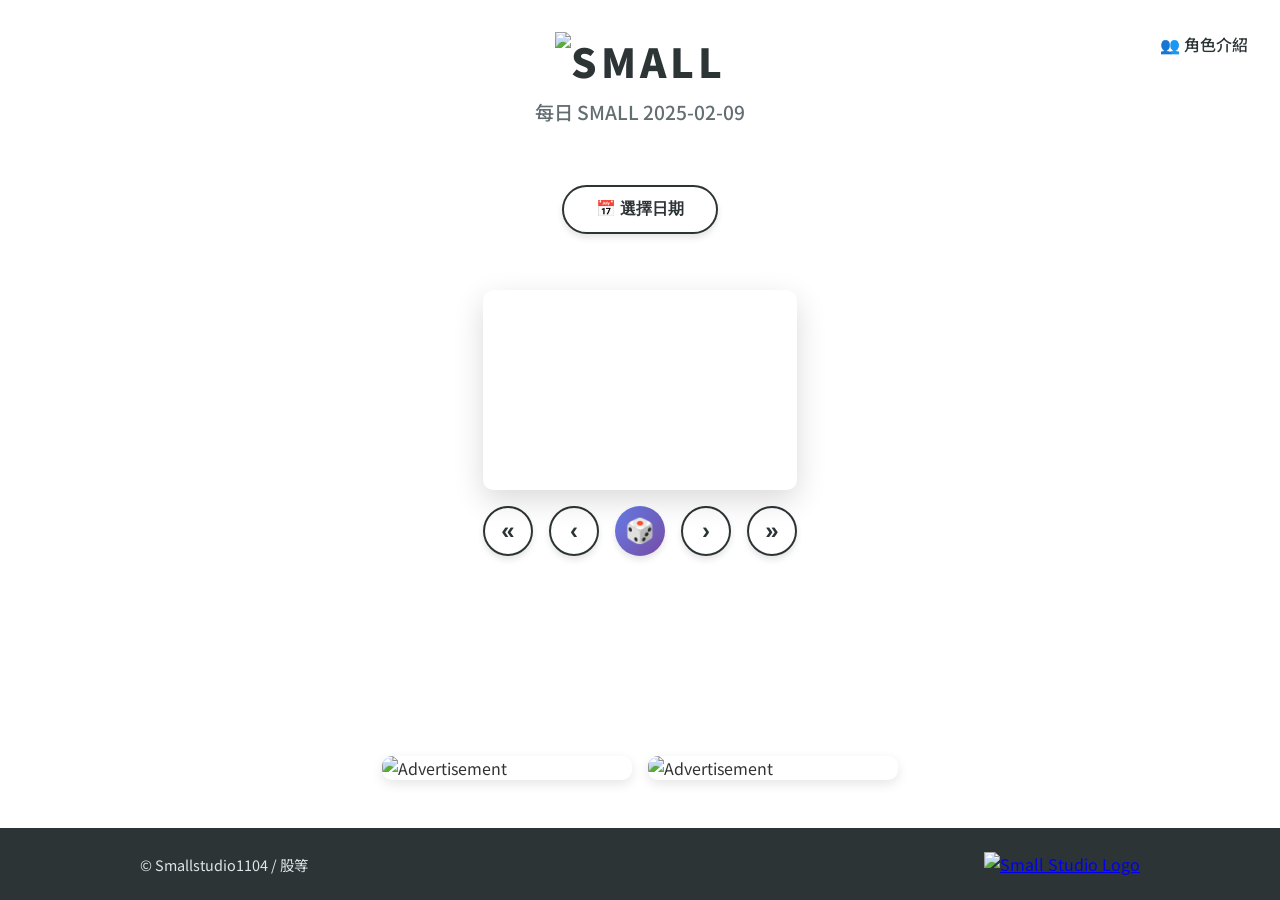
==== index.html @ c00fbeee "Update index.html" ====
<!DOCTYPE html>
<html lang="zh-TW">
<head>
    <meta charset="UTF-8">
    <meta name="viewport" content="width=device-width, initial-scale=1.0">
    <title>SMALL 連環漫畫</title>
    <link rel="icon" type="image/png" href="https://res.cloudinary.com/ddotapoxu/image/upload/v1770658297/ICON2.png">
    <!-- Open Graph Meta Tags for Social Sharing -->
    <meta property="og:title" content="SMALL 連環漫畫" id="ogTitle">
    <meta property="og:description" content="每日 SMALL 連環漫畫" id="ogDescription">
    <meta property="og:image" content="" id="ogImage">
    <meta property="og:url" content="" id="ogUrl">
    <meta property="og:type" content="website">
    
    <!-- Twitter Card Meta Tags -->
    <meta name="twitter:card" content="summary_large_image">
    <meta name="twitter:title" content="SMALL 連環漫畫" id="twitterTitle">
    <meta name="twitter:description" content="每日 SMALL 連環漫畫" id="twitterDescription">
    <meta name="twitter:image" content="" id="twitterImage">
    
    <!-- Google Fonts -->
    <link href="https://fonts.googleapis.com/css2?family=Noto+Sans+TC:wght@400;500;700;900&display=swap" rel="stylesheet">
    
    <!-- Flatpickr CSS -->
    <link rel="stylesheet" href="https://cdn.jsdelivr.net/npm/flatpickr/dist/flatpickr.min.css">
    
    <style>
        /* ==================== 全域樣式 ==================== */
        * {
            margin: 0;
            padding: 0;
            box-sizing: border-box;
        }
        
        body {
            font-family: 'Noto Sans TC', sans-serif;
            background: #ffffff;
            background-size: cover;
            background-position: center;
            background-attachment: fixed;
            min-height: 100vh;
            color: #333;
            display: flex;
            flex-direction: column;
        }
        
        /* ==================== 頂部標題區 ==================== */
        .header {
            text-align: center;
            padding: 2rem 1rem 1rem;
            position: relative;  /* 加這行 */
        }
        
        /* 加入這段 */
        .characters-link {
            position: absolute;
            top: 2rem;
            right: 2rem;
            font-size: 1rem;
            font-weight: 500;
            color: #2d3436;
            text-decoration: none;
            transition: all 0.3s ease;
        }
        
        .characters-link:hover {
            color: #636e72;
            transform: translateY(-2px);
        }
        
        .comic-title {
            font-size: 2.5rem;
            font-weight: 900;
            color: #2d3436;
            margin-bottom: 0.5rem;
            letter-spacing: 0.1em;
            display: flex;
            align-items: center;
            justify-content: center;
        }
        
        .comic-title img {
            max-height: 80px;
            height: auto;
            width: auto;
        }
        
        .comic-date {
            font-size: 1.2rem;
            font-weight: 500;
            color: #636e72;
        }
        
        /* ==================== 主容器 ==================== */
        .container {
            max-width: 1200px;
            margin: 0 auto;
            padding: 0 1rem 2rem;
            flex: 1;
            display: flex;
            flex-direction: column;
            justify-content: center;
        }
        
        /* ==================== 日期選擇按鈕 ==================== */
        .date-controls {
            display: flex;
            justify-content: center;
            margin-bottom: 1.5rem;
        }
        
        .date-button {
            background: white;
            border: 2px solid #2d3436;
            color: #2d3436;
            padding: 0.75rem 2rem;
            border-radius: 50px;
            font-size: 1rem;
            font-weight: 600;
            cursor: pointer;
            transition: all 0.3s ease;
            box-shadow: 0 4px 6px rgba(0,0,0,0.1);
        }
        
        .date-button:hover {
            background: #2d3436;
            color: white;
            transform: translateY(-2px);
            box-shadow: 0 6px 12px rgba(0,0,0,0.15);
        }
        
        /* ==================== 漫畫顯示區 ==================== */
        .comic-wrapper {
            display: flex;
            align-items: center;
            justify-content: center;
            gap: 1rem;
            margin-bottom: 1rem;
            margin-top: 2rem;
            flex-direction: column;
        }
        
        .nav-buttons-container {
            display: flex;
            align-items: center;
            justify-content: center;
            gap: 1rem;
            width: 100%;
        }
        
        .nav-btn {
            background: white;
            border: 2px solid #2d3436;
            width: 50px;
            height: 50px;
            border-radius: 50%;
            font-size: 1.5rem;
            color: #2d3436;
            cursor: pointer;
            transition: all 0.3s ease;
            box-shadow: 0 4px 6px rgba(0,0,0,0.1);
            display: flex;
            align-items: center;
            justify-content: center;
            font-weight: bold;
            flex-shrink: 0;
        }
        
        .nav-btn:hover:not(:disabled) {
            background: #2d3436;
            color: white;
            transform: scale(1.1);
            box-shadow: 0 6px 12px rgba(0,0,0,0.15);
        }
        
        .nav-btn:disabled {
            opacity: 0.3;
            cursor: not-allowed;
        }
        
        .nav-btn.random-btn {
            background: linear-gradient(135deg, #667eea 0%, #764ba2 100%);
            color: white;
            border: none;
        }
        
        .nav-btn.random-btn:hover {
            background: linear-gradient(135deg, #764ba2 0%, #667eea 100%);
            transform: scale(1.1) rotate(360deg);
        }
        
        .comic-container {
            background: white;
            border-radius: 10px;
            padding: 1.5rem;
            box-shadow: 0 10px 30px rgba(0,0,0,0.15);
            flex: 1;
            max-width: 1200px;
            position: relative;
            min-height: 200px;
            display: flex;
            flex-direction: column;
            align-items: center;
            justify-content: center;
            margin: 0 auto;
            width: 100%;
        }
        
        .comic-image {
            max-width: 100%;
            height: auto;
            border-radius: 5px;
            display: block;
            transition: opacity 0.3s ease;
            pointer-events: none;
            user-select: none;
            -webkit-user-drag: none;
        }
        
        .comic-image.loading {
            opacity: 0.5;
        }
        
        /* 載入動畫 */
        .loading-spinner {
            display: none;
            width: 50px;
            height: 50px;
            border: 5px solid #f3f3f3;
            border-top: 5px solid #2d3436;
            border-radius: 50%;
            animation: spin 1s linear infinite;
            position: absolute;
        }
        
        .loading-spinner.active {
            display: block;
        }
        
        @keyframes spin {
            0% { transform: rotate(0deg); }
            100% { transform: rotate(360deg); }
        }
        
        /* 無漫畫提示 */
        .no-comic-message {
            display: none;
            text-align: center;
            padding: 3rem;
            color: #636e72;
        }
        
        .no-comic-message.active {
            display: block;
        }
        
        .no-comic-message h2 {
            font-size: 1.5rem;
            margin-bottom: 1rem;
            color: #2d3436;
        }
        
        .no-comic-message p {
            font-size: 1rem;
        }
        
        /* ==================== 社群分享按鈕(純圖片版) ==================== */
        .share-container {
            display: flex;
            justify-content: center;
            align-items: center;
            gap: 1rem;
            padding: 1rem 0;
            flex-wrap: wrap;
        }
        
        .share-icon {
            width: 45px;
            height: 45px;
            display: flex;
            align-items: center;
            justify-content: center;
            cursor: pointer;
            transition: all 0.3s ease;
            background-size: contain;
            background-position: center;
            background-repeat: no-repeat;
            border: none;
            background-color: transparent;
            padding: 0;
        }
        
        .share-icon:hover {
            transform: translateY(-3px) scale(1.1);
        }
        
        .share-icon.facebook {
            background-image: url('https://res.cloudinary.com/ddotapoxu/image/upload/v1770641549/20673.png');
        }
        
        .share-icon.twitter {
            background-image: url('https://res.cloudinary.com/ddotapoxu/image/upload/v1770641592/X_icon.svg.png');
        }
        
        .share-icon.line {
            background-image: url('https://res.cloudinary.com/ddotapoxu/image/upload/v1770641570/82105.png');
        }
        
        .share-icon.copy {
            background-image: url('https://res.cloudinary.com/ddotapoxu/image/upload/v1770641690/copy-link-face.png');
        }
        
        /* ==================== 橫幅廣告區 ==================== */
        .banner-ads {
            max-width: 1000px;
            margin: 2rem auto 1rem;
            padding: 0 1rem;
            display: flex;
            gap: 1rem;
            flex-wrap: wrap;
            justify-content: center;
        }
        
        .banner-ad {
            flex: 1;
            min-width: 250px;
            max-width: 320px;
            cursor: pointer;
            transition: all 0.3s ease;
            border-radius: 10px;
            overflow: hidden;
            box-shadow: 0 4px 12px rgba(0,0,0,0.1);
        }
        
        .banner-ad:hover {
            transform: translateY(-5px);
            box-shadow: 0 8px 20px rgba(0,0,0,0.15);
        }
        
        .banner-ad img {
            width: 100%;
            height: auto;
            display: block;
        }
        
        /* ==================== 底部資訊面板 ==================== */
        .footer {
            background: #2d3436;
            color: white;
            padding: 1.5rem 1rem;
            margin-top: 2rem;
        }
        
        .footer-content {
            max-width: 1000px;
            margin: 0 auto;
            display: flex;
            justify-content: space-between;
            align-items: center;
            flex-wrap: wrap;
            gap: 1rem;
        }
        
        .footer-left {
            font-size: 0.9rem;
            color: #dfe6e9;
        }
        
        .footer-right {
            display: flex;
            align-items: center;
            gap: 0.5rem;
        }
        
        .footer-logo {
            height: 50px;
            width: auto;
            cursor: pointer;
            transition: all 0.3s ease;
        }
        
        .footer-logo:hover {
            transform: scale(1.1);
        }
        
        /* ==================== Flatpickr 自訂樣式 ==================== */
        .flatpickr-calendar {
            box-shadow: 0 10px 30px rgba(0,0,0,0.2);
            border-radius: 10px;
        }
        
        .flatpickr-day.selected {
            background: #2d3436;
            border-color: #2d3436;
        }
        
        .flatpickr-day.enabled {
            background-color: #f0f0f0;
            font-weight: 600;
            color: #2d3436;
            position: relative;
        }
        
        .flatpickr-day.enabled:hover {
            background: #2d3436;
            color: white;
        }
        
        .flatpickr-day.flatpickr-disabled {
            color: #dfe6e9;
            cursor: not-allowed;
        }
        
        .flatpickr-day.enabled::after {
            content: '';
            position: absolute;
            bottom: 2px;
            left: 50%;
            transform: translateX(-50%);
            width: 4px;
            height: 4px;
            background-color: #2d3436;
            border-radius: 50%;
        }
        
        .flatpickr-day.selected.enabled::after {
            background-color: white;
        }
        
        /* CCC獨家內容標記 */
        .flatpickr-day.ccc-exclusive {
            background-color: rgb(200, 187, 155) !important;
            color: #2d3436;
        }
        
        .flatpickr-day.ccc-exclusive:hover {
            background-color: rgb(180, 167, 135) !important;
            color: white;
        }
        
        .flatpickr-day.ccc-exclusive.selected {
            background-color: rgb(160, 147, 115) !important;
            color: white;
        }
        
        /* ==================== 複製成功提示 ==================== */
        .copy-toast {
            position: fixed;
            bottom: 20px;
            right: 20px;
            background: #00b894;
            color: white;
            padding: 1rem 1.5rem;
            border-radius: 10px;
            box-shadow: 0 6px 20px rgba(0,0,0,0.2);
            opacity: 0;
            transition: opacity 0.3s ease;
            z-index: 1000;
            font-weight: 600;
        }
        
        .copy-toast.show {
            opacity: 1;
        }
    </style>
</head>
<body>
    <!-- 頂部標題區 -->
    <div class="header">
        <a href="characters.html" class="characters-link">👥 角色介紹</a>
        <h1 class="comic-title" id="comicTitle">
            <img src="" alt="SMALL" id="logoImage" style="display: none;">
            <span id="logoText">SMALL</span>
        </h1>
        <div class="comic-date" id="comicDate">每日 SMALL 2025-02-09</div>
    </div>

    <!-- 主容器 -->
    <div class="container">
        <!-- 日期選擇按鈕 -->
        <div class="date-controls">
            <button class="date-button" id="dateButton">📅 選擇日期</button>
        </div>

        <!-- 漫畫和導航區域 -->
        <div class="comic-wrapper">
            <!-- 漫畫顯示區 -->
            <div class="comic-container">
                <div class="loading-spinner" id="loadingSpinner"></div>
                <img src="" alt="SMALL 連環漫畫" class="comic-image" id="comicImage" style="display: none;">
                <div class="no-comic-message" id="noComicMessage">
                    <h2>😔 當天尚未更新</h2>
                    <p>這個日期還沒有漫畫喔!<br>請選擇其他日期。</p>
                </div>
            </div>
            
            <!-- 導航按鈕 -->
            <div class="nav-buttons-container">
                <button class="nav-btn" id="firstBtn" aria-label="最舊" title="最舊的漫畫">«</button>
                <button class="nav-btn" id="prevBtn" aria-label="前一天" title="上一幅">‹</button>
                <button class="nav-btn random-btn" id="randomBtn" aria-label="隨機" title="隨機漫畫">🎲</button>
                <button class="nav-btn" id="nextBtn" aria-label="下一天" title="下一幅">›</button>
                <button class="nav-btn" id="lastBtn" aria-label="最新" title="最新的漫畫">»</button>
            </div>
        </div>

        <!-- 社群分享按鈕 -->
        <div class="share-container">
            <button class="share-icon facebook" onclick="shareToFacebook()" title="分享到 Facebook"></button>
            <button class="share-icon twitter" onclick="shareToTwitter()" title="分享到 Twitter"></button>
            <button class="share-icon line" onclick="shareToLine()" title="分享到 LINE"></button>
            <button class="share-icon copy" onclick="copyLink()" title="複製連結"></button>
        </div>
    </div>

    <!-- 橫幅廣告區 -->
    <div class="banner-ads" id="bannerAds">
        <!-- 廣告將由 JavaScript 動態生成 -->
    </div>

    <!-- 底部資訊面板 -->
    <footer class="footer">
        <div class="footer-content">
            <div class="footer-left">
                © Smallstudio1104 / 股等
            </div>
            <div class="footer-right">
                <a href="https://lit.link/en/Smallstudio" target="_blank" rel="noopener noreferrer">
                    <img src="https://res.cloudinary.com/ddotapoxu/image/upload/v1770608711/Small_studio%E6%A8%99%E8%AA%8C.png" 
                         alt="Small Studio Logo" 
                         class="footer-logo">
                </a>
            </div>
        </div>
    </footer>

    <!-- 複製成功提示 -->
    <div class="copy-toast" id="copyToast">✓ 連結已複製!</div>

    <!-- Flatpickr JS -->
    <script src="https://cdn.jsdelivr.net/npm/flatpickr"></script>
    <script src="https://cdn.jsdelivr.net/npm/flatpickr/dist/l10n/zh-tw.js"></script>

    <script>
        // ==================== ⭐ 配置區域 ====================
        
        const CONFIG = {
            cloudinaryCloudName: 'ddotapoxu',
            dateLoadMode: 'json',
            jsonFilePath: 'dates.json',
            comicTitle: 'SMALL',
            logoImageUrl: 'https://res.cloudinary.com/ddotapoxu/image/upload/v1770606840/SMALLL.png',
            backgroundColor: 'url(https://res.cloudinary.com/ddotapoxu/image/upload/v1770654939/SMALL_PATTERN_BG.jpg)',
            shareTitle: 'SMALL 連環漫畫',
            shareDescription: '每日 SMALL 連環漫畫精選',
            bannerAds: [
                {
                    imageUrl: 'https://res.cloudinary.com/ddotapoxu/image/upload/v1770640977/PROMO_BANNER_LOGO.png',
                    linkUrl: 'https://cxc.today/zh/@Smallstudio/book/46322'
                },
                {
                    imageUrl: 'https://res.cloudinary.com/ddotapoxu/image/upload/v1770641878/PROMO_BANNER_LOGO_CCC.png',
                    linkUrl: 'https://www.creative-comic.tw/zh/book/268/content'
                }
            ]
        };
        
        const IMAGE_BASE_URL = `https://res.cloudinary.com/${CONFIG.cloudinaryCloudName}/image/upload/`;
        let availableDates = ['2025-01-30', '2025-01-31', '2025-02-01'];
        let FIRST_COMIC_DATE;
        let LAST_COMIC_DATE;
        let currentDate;
        let flatpickrInstance;
        let availableDatesSet;

        const dateButton = document.getElementById('dateButton');
        const firstBtn = document.getElementById('firstBtn');
        const prevBtn = document.getElementById('prevBtn');
        const randomBtn = document.getElementById('randomBtn');
        const nextBtn = document.getElementById('nextBtn');
        const lastBtn = document.getElementById('lastBtn');
        const comicImage = document.getElementById('comicImage');
        const loadingSpinner = document.getElementById('loadingSpinner');
        const noComicMessage = document.getElementById('noComicMessage');
        const comicTitle = document.getElementById('comicTitle');
        const comicDate = document.getElementById('comicDate');
        const copyToast = document.getElementById('copyToast');
        const bannerAds = document.getElementById('bannerAds');

        // CCC獨家內容日期列表
        const cccExclusiveDates = [
            '2021-01-28', '2021-01-29', '2021-01-30', '2021-04-06', '2021-04-16',
            '2021-04-19', '2021-04-24', '2021-04-26', '2021-04-28', '2021-04-29',
            '2021-05-07', '2021-05-10', '2021-05-12', '2021-05-29', '2021-05-30',
            '2021-05-31', '2021-06-05', '2021-06-12', '2021-06-15', '2021-06-14',
            '2021-06-22', '2021-06-23', '2021-06-25', '2021-06-26', '2021-06-28',
            '2021-06-29', '2021-07-01', '2021-07-04', '2021-07-02', '2021-07-22',
            '2021-08-06', '2021-08-16', '2021-08-29', '2021-08-13', '2021-08-28',
            '2021-09-24', '2021-10-20', '2021-10-25', '2021-11-01', '2021-11-02',
            '2021-12-18', '2022-01-02', '2022-01-06', '2022-01-08', '2022-01-24',
            '2022-02-13', '2022-02-15', '2022-02-18', '2022-02-19', '2022-03-30',
            '2022-03-19', '2022-03-13', '2022-03-27', '2022-04-05', '2022-04-06',
            '2022-04-12', '2022-04-14', '2022-04-16', '2022-04-21', '2022-04-23',
            '2022-04-25', '2022-04-26', '2022-05-22', '2022-07-17', '2022-07-05',
            '2022-07-03'
        ];

        function applyCustomBackground() {
            document.body.style.background = CONFIG.backgroundColor;
            if (CONFIG.backgroundColor.includes('url(')) {
                document.body.style.backgroundSize = 'cover';
                document.body.style.backgroundPosition = 'center';
                document.body.style.backgroundAttachment = 'fixed';
            }
        }

        function generateBannerAds() {
            if (!CONFIG.bannerAds || CONFIG.bannerAds.length === 0) {
                bannerAds.style.display = 'none';
                return;
            }
            bannerAds.innerHTML = '';
            CONFIG.bannerAds.slice(0, 3).forEach(ad => {
                if (ad.imageUrl && ad.linkUrl) {
                    const bannerDiv = document.createElement('div');
                    bannerDiv.className = 'banner-ad';
                    bannerDiv.onclick = () => window.open(ad.linkUrl, '_blank', 'noopener,noreferrer');
                    const img = document.createElement('img');
                    img.src = ad.imageUrl;
                    img.alt = 'Advertisement';
                    bannerDiv.appendChild(img);
                    bannerAds.appendChild(bannerDiv);
                }
            });
        }

        async function loadDates() {
            if (CONFIG.dateLoadMode === 'json') {
                try {
                    console.log('📥 正在從 dates.json 載入日期...');
                    const timestamp = new Date().getTime();
                    const response = await fetch(`${CONFIG.jsonFilePath}?t=${timestamp}`, {
                        cache: 'no-store',
                        headers: {
                            'Cache-Control': 'no-cache, no-store, must-revalidate',
                            'Pragma': 'no-cache',
                            'Expires': '0'
                        }
                    });
                    if (!response.ok) throw new Error(`HTTP error! status: ${response.status}`);
                    const data = await response.json();
                    availableDates = data.availableDates;
                    console.log(`✅ 成功載入 ${availableDates.length} 個日期`);
                } catch (error) {
                    console.error('❌ 載入 dates.json 失敗:', error);
                    alert('無法載入漫畫日期清單。\n\n請確認:\n1. dates.json 檔案存在\n2. 檔案格式正確\n3. 與 HTML 在同一目錄');
                    return false;
                }
            }
            if (!availableDates || availableDates.length === 0) {
                alert('錯誤:沒有可用的漫畫日期。');
                return false;
            }
            FIRST_COMIC_DATE = new Date(availableDates[0]);
            LAST_COMIC_DATE = new Date(availableDates[availableDates.length - 1]);
            availableDatesSet = new Set(availableDates);
            return true;
        }

        function getDateFromURL() {
            const urlParams = new URLSearchParams(window.location.search);
            const dateParam = urlParams.get('date');
            if (dateParam && /^\d{4}-\d{2}-\d{2}$/.test(dateParam)) {
                const date = new Date(dateParam);
                if (!isNaN(date.getTime())) return date;
            }
            return LAST_COMIC_DATE;
        }

        function updateURL(date) {
            const dateStr = formatDate(date);
            window.history.pushState({ date: dateStr }, '', `${window.location.pathname}?date=${dateStr}`);
            updateMetaTags(date);
        }

        function updateMetaTags(date) {
            const dateStr = formatDate(date);
            const comicUrl = getComicUrl(date);
            const pageUrl = `${window.location.origin}${window.location.pathname}?date=${dateStr}`;
            const title = `${CONFIG.comicTitle} - ${dateStr}`;
            document.getElementById('ogTitle').setAttribute('content', title);
            document.getElementById('ogDescription').setAttribute('content', CONFIG.shareDescription);
            document.getElementById('ogImage').setAttribute('content', comicUrl);
            document.getElementById('ogUrl').setAttribute('content', pageUrl);
            document.getElementById('twitterTitle').setAttribute('content', title);
            document.getElementById('twitterDescription').setAttribute('content', CONFIG.shareDescription);
            document.getElementById('twitterImage').setAttribute('content', comicUrl);
            document.title = title;
        }

        function getCurrentPageUrl() {
            return `${window.location.origin}${window.location.pathname}?date=${formatDate(currentDate)}`;
        }

        function shareToFacebook() {
            window.open(`https://www.facebook.com/sharer/sharer.php?u=${encodeURIComponent(getCurrentPageUrl())}`, '_blank', 'width=600,height=400');
        }

        function shareToTwitter() {
            const url = encodeURIComponent(getCurrentPageUrl());
            const text = encodeURIComponent(`${CONFIG.shareTitle} - ${formatDate(currentDate)}`);
            window.open(`https://twitter.com/intent/tweet?url=${url}&text=${text}`, '_blank', 'width=600,height=400');
        }

        function shareToLine() {
            const url = encodeURIComponent(getCurrentPageUrl());
            const text = encodeURIComponent(`${CONFIG.shareTitle} - ${formatDate(currentDate)}`);
            window.open(`https://social-plugins.line.me/lineit/share?url=${url}&text=${text}`, '_blank', 'width=600,height=400');
        }

        async function copyLink() {
            const url = getCurrentPageUrl();
            try {
                await navigator.clipboard.writeText(url);
                showCopyToast();
            } catch (err) {
                const textArea = document.createElement('textarea');
                textArea.value = url;
                document.body.appendChild(textArea);
                textArea.select();
                try {
                    document.execCommand('copy');
                    showCopyToast();
                } catch (err) {
                    alert('無法複製連結,請手動複製:\n' + url);
                }
                document.body.removeChild(textArea);
            }
        }

        function showCopyToast() {
            copyToast.classList.add('show');
            setTimeout(() => copyToast.classList.remove('show'), 3000);
        }

        async function init() {
            applyCustomBackground();
            generateBannerAds();
            
            const logoImage = document.getElementById('logoImage');
            const logoText = document.getElementById('logoText');
            
            if (CONFIG.logoImageUrl) {
                logoImage.src = CONFIG.logoImageUrl;
                logoImage.style.display = 'block';
                logoText.style.display = 'none';
            } else {
                logoText.textContent = CONFIG.comicTitle;
            }
            
            const loaded = await loadDates();
            if (!loaded) return;
            
            currentDate = getDateFromURL();
            if (!availableDatesSet.has(formatDate(currentDate))) {
                currentDate = LAST_COMIC_DATE;
            }
            
            flatpickrInstance = flatpickr(dateButton, {
                locale: 'zh_tw',
                dateFormat: 'Y-m-d',
                defaultDate: currentDate,
                minDate: FIRST_COMIC_DATE,
                maxDate: LAST_COMIC_DATE,
                yearSelectorType: 'static',
                monthSelectorType: 'static',
                enable: availableDates,
                onChange: function(selectedDates) {
                    if (selectedDates.length > 0) {
                        currentDate = selectedDates[0];
                        updateURL(currentDate);
                        loadComic();
                    }
                },
                onOpen: function(selectedDates, dateStr, instance) {
                    instance.jumpToDate(currentDate);
                },
                onDayCreate: function(dObj, dStr, fp, dayElem) {
                    const dateStr = formatDate(dayElem.dateObj);
                    if (cccExclusiveDates.includes(dateStr)) {
                        dayElem.classList.add('ccc-exclusive');
                    }
                }
            });

            firstBtn.addEventListener('click', showFirstComic);
            prevBtn.addEventListener('click', showPreviousComic);
            randomBtn.addEventListener('click', showRandomComic);
            nextBtn.addEventListener('click', showNextComic);
            lastBtn.addEventListener('click', showLastComic);

            if (CONFIG.logoImageUrl) {
                logoImage.style.cursor = 'pointer';
                logoImage.addEventListener('click', () => {
                    currentDate = LAST_COMIC_DATE;
                    flatpickrInstance.setDate(currentDate);
                    updateURL(currentDate);
                    loadComic();
                });
            } else {
                logoText.style.cursor = 'pointer';
                logoText.addEventListener('click', () => {
                    currentDate = LAST_COMIC_DATE;
                    flatpickrInstance.setDate(currentDate);
                    updateURL(currentDate);
                    loadComic();
                });
            }

            loadComic();
            document.addEventListener('keydown', handleKeyPress);
            window.addEventListener('popstate', (event) => {
                if (event.state && event.state.date) {
                    currentDate = new Date(event.state.date);
                    flatpickrInstance.setDate(currentDate);
                    loadComic();
                }
            });

            comicImage.addEventListener('contextmenu', (e) => { e.preventDefault(); return false; });
            comicImage.addEventListener('dragstart', (e) => { e.preventDefault(); return false; });
            updateMetaTags(currentDate);
        }

        function formatDate(date) {
            const year = date.getFullYear();
            const month = String(date.getMonth() + 1).padStart(2, '0');
            const day = String(date.getDate()).padStart(2, '0');
            return `${year}-${month}-${day}`;
        }

        function formatDateDisplay(date) {
            const prefix = date.getDay() === 0 ? '週日' : '每日';
            return `${prefix} ${CONFIG.comicTitle} ${formatDate(date)}`;
        }

        function getComicUrl(date) {
            return `${IMAGE_BASE_URL}${formatDate(date)}.png?t=${new Date().getTime()}`;
        }

        function loadComic() {
            const currentDateStr = formatDate(currentDate);
            
            // 修改3: 如果選擇CCC獨家日期,顯示確認對話框
            if (cccExclusiveDates.includes(currentDateStr)) {
                if (confirm('這個日期的漫畫是 CCC追漫台 獨家內容!\n\n是否前往 CCC追漫台 觀看?')) {
                    window.location.href = 'https://www.creative-comic.tw/zh/book/268/content';
                }
                // 如果選擇取消,currentDate保持不變,不做任何操作
                return;
            }
        
            comicDate.textContent = formatDateDisplay(currentDate);
            dateButton.textContent = `📅 ${formatDate(currentDate)}`;
            updateNavigationButtons();
            showLoading();
        
            const dateStr = formatDate(currentDate);
            const timestamp = new Date().getTime();
            const formats = ['png', 'jpg', 'jpeg'];
            let formatIndex = 0;
            
            function tryLoadImage() {
                if (formatIndex >= formats.length) {
                    showNoComicMessage();
                    return;
                }
                const comicUrl = `${IMAGE_BASE_URL}${dateStr}.${formats[formatIndex]}?t=${timestamp}`;
                const img = new Image();
                img.onload = () => { comicImage.src = comicUrl; showComic(); };
                img.onerror = () => { formatIndex++; tryLoadImage(); };
                img.src = comicUrl;
            }
            tryLoadImage();
        }

        function showLoading() {
            loadingSpinner.classList.add('active');
            comicImage.style.display = 'none';
            noComicMessage.classList.remove('active');
        }

        function showComic() {
            loadingSpinner.classList.remove('active');
            comicImage.style.display = 'block';
            noComicMessage.classList.remove('active');
        }

        function showNoComicMessage() {
            loadingSpinner.classList.remove('active');
            comicImage.style.display = 'none';
            noComicMessage.classList.add('active');
        }

        function findPreviousAvailableDate(date) {
            const idx = availableDates.indexOf(formatDate(date));
            return idx > 0 ? new Date(availableDates[idx - 1]) : null;
        }
        
        function findNextAvailableDate(date) {
            const idx = availableDates.indexOf(formatDate(date));
            return idx !== -1 && idx < availableDates.length - 1 ? new Date(availableDates[idx + 1]) : null;
        }
        
        function showFirstComic() {
            currentDate = FIRST_COMIC_DATE;
            flatpickrInstance.setDate(currentDate);
            updateURL(currentDate);
            loadComic();
        }

        function showPreviousComic() {
            const prevDate = findPreviousAvailableDate(currentDate);
            if (prevDate) {
                currentDate = prevDate;
                flatpickrInstance.setDate(currentDate);
                updateURL(currentDate);
                loadComic();
            }
        }

        // 修改4和5: 隨機漫畫排除CCC獨家且至少差3天
        function showRandomComic() {
            // 過濾出非CCC獨家的日期
            const nonCCCDates = availableDates.filter(date => !cccExclusiveDates.includes(date));
            
            if (nonCCCDates.length === 0) {
                alert('沒有可用的隨機漫畫!');
                return;
            }
            
            const currentDateStr = formatDate(currentDate);
            const currentIndex = availableDates.indexOf(currentDateStr);
            
            // 找出與當前日期至少差3天的候選日期
            const candidateDates = nonCCCDates.filter(dateStr => {
                const candidateIndex = availableDates.indexOf(dateStr);
                const daysDiff = Math.abs(candidateIndex - currentIndex);
                return daysDiff >= 3;
            });
            
            // 如果沒有符合條件的日期,放寬到所有非CCC日期
            const finalCandidates = candidateDates.length > 0 ? candidateDates : nonCCCDates;
            
            const randomIndex = Math.floor(Math.random() * finalCandidates.length);
            currentDate = new Date(finalCandidates[randomIndex]);
            flatpickrInstance.setDate(currentDate);
            updateURL(currentDate);
            loadComic();
        }

        function showNextComic() {
            const nextDate = findNextAvailableDate(currentDate);
            if (nextDate) {
                currentDate = nextDate;
                flatpickrInstance.setDate(currentDate);
                updateURL(currentDate);
                loadComic();
            }
        }

        function showLastComic() {
            currentDate = LAST_COMIC_DATE;
            flatpickrInstance.setDate(currentDate);
            updateURL(currentDate);
            loadComic();
        }

        function updateNavigationButtons() {
            firstBtn.disabled = formatDate(currentDate) === formatDate(FIRST_COMIC_DATE);
            prevBtn.disabled = findPreviousAvailableDate(currentDate) === null;
            nextBtn.disabled = findNextAvailableDate(currentDate) === null;
            lastBtn.disabled = formatDate(currentDate) === formatDate(LAST_COMIC_DATE);
        }

        function handleKeyPress(e) {
            if (e.key === 'ArrowLeft') showPreviousComic();
            else if (e.key === 'ArrowRight') showNextComic();
            else if (e.key === 'Home') showFirstComic();
            else if (e.key === 'End') showLastComic();
            else if (e.key === 'r' || e.key === 'R') showRandomComic();
        }

        window.addEventListener('DOMContentLoaded', init);
    </script>
</body>
</html>
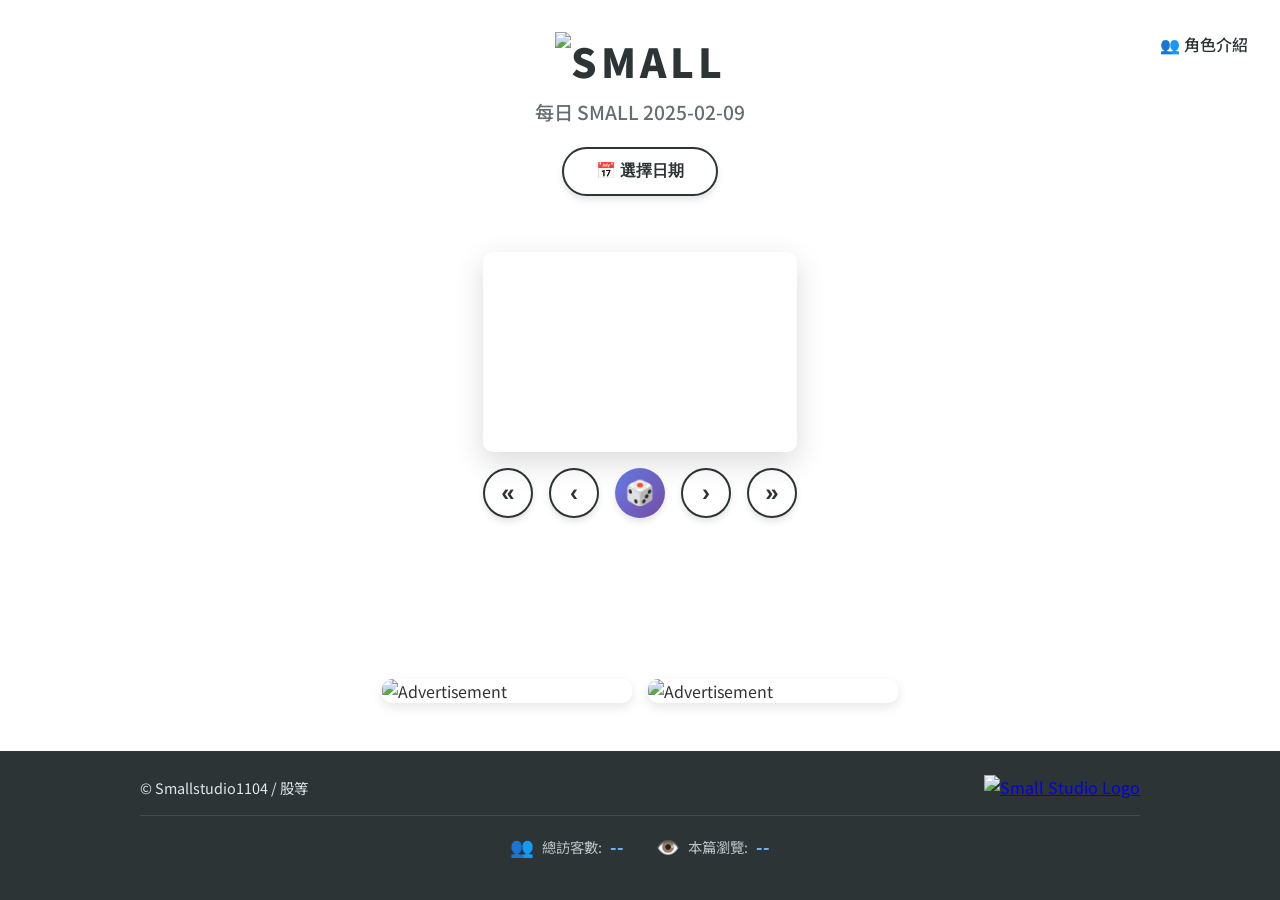
==== commit aa274c71: "Update index.html" ====
--- a/index.html
+++ b/index.html
@@ -48,10 +48,9 @@
         .header {
             text-align: center;
             padding: 2rem 1rem 1rem;
-            position: relative;  /* 加這行 */
-        }
-        
-        /* 加入這段 */
+            position: relative;
+        }
+        
         .characters-link {
             position: absolute;
             top: 2rem;
@@ -381,6 +380,42 @@
         
         .footer-logo:hover {
             transform: scale(1.1);
+        }
+        
+        /* ==================== 統計資訊樣式 ==================== */
+        .stats-container {
+            max-width: 1000px;
+            margin: 0 auto;
+            padding: 1rem;
+            display: flex;
+            justify-content: center;
+            align-items: center;
+            gap: 2rem;
+            flex-wrap: wrap;
+            border-top: 1px solid rgba(255,255,255,0.1);
+            margin-top: 1rem;
+        }
+        
+        .stat-item {
+            display: flex;
+            align-items: center;
+            gap: 0.5rem;
+            font-size: 0.9rem;
+            color: #dfe6e9;
+        }
+        
+        .stat-icon {
+            font-size: 1.2rem;
+        }
+        
+        .stat-label {
+            opacity: 0.8;
+        }
+        
+        .stat-value {
+            font-weight: 700;
+            color: #74b9ff;
+            font-size: 1.1rem;
         }
         
         /* ==================== Flatpickr 自訂樣式 ==================== */
@@ -530,6 +565,20 @@
                          alt="Small Studio Logo" 
                          class="footer-logo">
                 </a>
+            </div>
+        </div>
+        
+        <!-- 統計資訊區 -->
+        <div class="stats-container">
+            <div class="stat-item">
+                <span class="stat-icon">👥</span>
+                <span class="stat-label">總訪客數:</span>
+                <span class="stat-value" id="totalVisitors">載入中...</span>
+            </div>
+            <div class="stat-item">
+                <span class="stat-icon">👁️</span>
+                <span class="stat-label">本篇瀏覽:</span>
+                <span class="stat-value" id="comicViews">載入中...</span>
             </div>
         </div>
     </footer>
@@ -604,6 +653,86 @@
             '2022-04-25', '2022-04-26', '2022-05-22', '2022-07-17', '2022-07-05',
             '2022-07-03'
         ];
+
+        // ==================== 統計功能 ====================
+        
+        // 使用 CountAPI 來追蹤訪客數和瀏覽數
+        const STATS_API = 'https://api.countapi.xyz';
+        const STATS_NAMESPACE = 'small-comic';
+        
+        // 初始化統計
+        async function initStats() {
+            // 載入總訪客數
+            await updateTotalVisitors();
+            
+            // 載入當前漫畫瀏覽數
+            await updateComicViews(formatDate(currentDate));
+        }
+        
+        // 更新總訪客數 (使用 localStorage 確保同一設備只計數一次)
+        async function updateTotalVisitors() {
+            const visitorKey = 'small_comic_visitor_counted';
+            const hasVisited = localStorage.getItem(visitorKey);
+            
+            try {
+                let endpoint;
+                if (!hasVisited) {
+                    // 第一次訪問，增加計數
+                    endpoint = `${STATS_API}/hit/${STATS_NAMESPACE}/total-visitors`;
+                    localStorage.setItem(visitorKey, 'true');
+                } else {
+                    // 已訪問過，只獲取數據
+                    endpoint = `${STATS_API}/get/${STATS_NAMESPACE}/total-visitors`;
+                }
+                
+                const response = await fetch(endpoint);
+                const data = await response.json();
+                
+                if (data && data.value !== undefined) {
+                    document.getElementById('totalVisitors').textContent = formatNumber(data.value);
+                } else {
+                    document.getElementById('totalVisitors').textContent = '0';
+                }
+            } catch (error) {
+                console.error('載入訪客數失敗:', error);
+                document.getElementById('totalVisitors').textContent = '--';
+            }
+        }
+        
+        // 更新漫畫瀏覽數 (使用 sessionStorage 確保同一 session 中同一漫畫只計數一次)
+        async function updateComicViews(dateStr) {
+            const viewKey = `comic_view_${dateStr}`;
+            const hasViewed = sessionStorage.getItem(viewKey);
+            
+            try {
+                let endpoint;
+                if (!hasViewed) {
+                    // 第一次查看這篇漫畫，增加計數
+                    endpoint = `${STATS_API}/hit/${STATS_NAMESPACE}/comic-${dateStr}`;
+                    sessionStorage.setItem(viewKey, 'true');
+                } else {
+                    // 已查看過，只獲取數據
+                    endpoint = `${STATS_API}/get/${STATS_NAMESPACE}/comic-${dateStr}`;
+                }
+                
+                const response = await fetch(endpoint);
+                const data = await response.json();
+                
+                if (data && data.value !== undefined) {
+                    document.getElementById('comicViews').textContent = formatNumber(data.value);
+                } else {
+                    document.getElementById('comicViews').textContent = '0';
+                }
+            } catch (error) {
+                console.error('載入瀏覽數失敗:', error);
+                document.getElementById('comicViews').textContent = '--';
+            }
+        }
+        
+        // 格式化數字 (加入千位分隔符)
+        function formatNumber(num) {
+            return num.toString().replace(/\B(?=(\d{3})+(?!\d))/g, ",");
+        }
 
         function applyCustomBackground() {
             document.body.style.background = CONFIG.backgroundColor;
@@ -765,6 +894,9 @@
             if (!availableDatesSet.has(formatDate(currentDate))) {
                 currentDate = LAST_COMIC_DATE;
             }
+            
+            // 初始化統計
+            await initStats();
             
             flatpickrInstance = flatpickr(dateButton, {
                 locale: 'zh_tw',
@@ -851,12 +983,10 @@
         function loadComic() {
             const currentDateStr = formatDate(currentDate);
             
-            // 修改3: 如果選擇CCC獨家日期,顯示確認對話框
             if (cccExclusiveDates.includes(currentDateStr)) {
                 if (confirm('這個日期的漫畫是 CCC追漫台 獨家內容!\n\n是否前往 CCC追漫台 觀看?')) {
                     window.location.href = 'https://www.creative-comic.tw/zh/book/268/content';
                 }
-                // 如果選擇取消,currentDate保持不變,不做任何操作
                 return;
             }
         
@@ -864,6 +994,9 @@
             dateButton.textContent = `📅 ${formatDate(currentDate)}`;
             updateNavigationButtons();
             showLoading();
+            
+            // 更新當前漫畫的瀏覽數
+            updateComicViews(currentDateStr);
         
             const dateStr = formatDate(currentDate);
             const timestamp = new Date().getTime();
@@ -929,9 +1062,7 @@
             }
         }
 
-        // 修改4和5: 隨機漫畫排除CCC獨家且至少差3天
         function showRandomComic() {
-            // 過濾出非CCC獨家的日期
             const nonCCCDates = availableDates.filter(date => !cccExclusiveDates.includes(date));
             
             if (nonCCCDates.length === 0) {
@@ -942,14 +1073,12 @@
             const currentDateStr = formatDate(currentDate);
             const currentIndex = availableDates.indexOf(currentDateStr);
             
-            // 找出與當前日期至少差3天的候選日期
             const candidateDates = nonCCCDates.filter(dateStr => {
                 const candidateIndex = availableDates.indexOf(dateStr);
                 const daysDiff = Math.abs(candidateIndex - currentIndex);
                 return daysDiff >= 3;
             });
             
-            // 如果沒有符合條件的日期,放寬到所有非CCC日期
             const finalCandidates = candidateDates.length > 0 ? candidateDates : nonCCCDates;
             
             const randomIndex = Math.floor(Math.random() * finalCandidates.length);
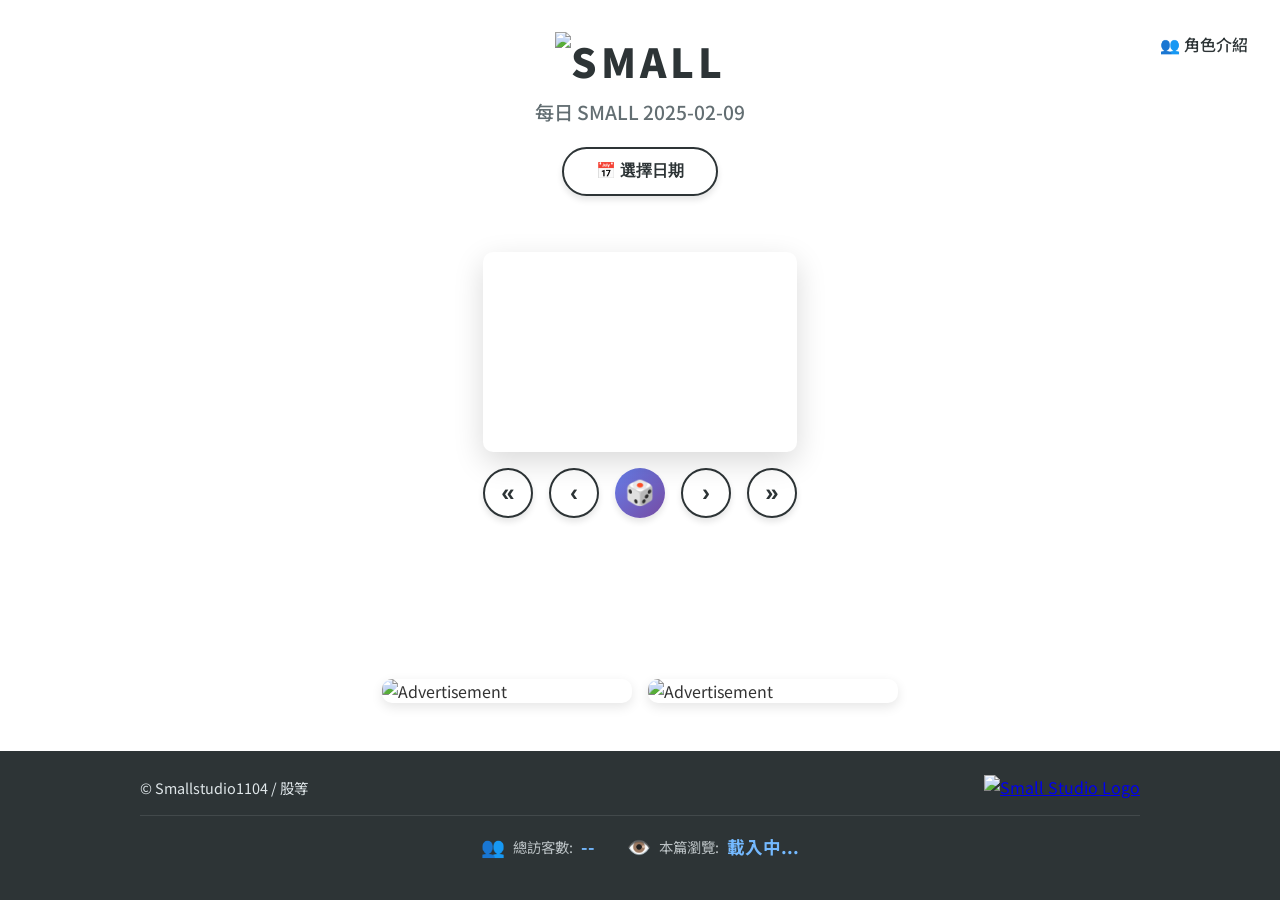
==== commit d1b3e33e: "Update index.html" ====
--- a/index.html
+++ b/index.html
@@ -660,13 +660,12 @@
         const STATS_API = 'https://api.countapi.xyz';
         const STATS_NAMESPACE = 'small-comic';
         
-        // 初始化統計
-        async function initStats() {
-            // 載入總訪客數
-            await updateTotalVisitors();
-            
-            // 載入當前漫畫瀏覽數
-            await updateComicViews(formatDate(currentDate));
+        // 初始化統計 (不阻塞主要功能)
+        function initStats() {
+            // 延遲載入統計,避免阻塞主要功能
+            setTimeout(() => {
+                updateTotalVisitors().catch(err => console.log('統計載入失敗:', err));
+            }, 1000);
         }
         
         // 更新總訪客數 (使用 localStorage 確保同一設備只計數一次)
@@ -685,7 +684,10 @@
                     endpoint = `${STATS_API}/get/${STATS_NAMESPACE}/total-visitors`;
                 }
                 
-                const response = await fetch(endpoint);
+                const response = await fetch(endpoint, { 
+                    method: 'GET',
+                    mode: 'cors'
+                });
                 const data = await response.json();
                 
                 if (data && data.value !== undefined) {
@@ -715,7 +717,10 @@
                     endpoint = `${STATS_API}/get/${STATS_NAMESPACE}/comic-${dateStr}`;
                 }
                 
-                const response = await fetch(endpoint);
+                const response = await fetch(endpoint, {
+                    method: 'GET',
+                    mode: 'cors'
+                });
                 const data = await response.json();
                 
                 if (data && data.value !== undefined) {
@@ -895,8 +900,8 @@
                 currentDate = LAST_COMIC_DATE;
             }
             
-            // 初始化統計
-            await initStats();
+            // 初始化統計 (非阻塞)
+            initStats();
             
             flatpickrInstance = flatpickr(dateButton, {
                 locale: 'zh_tw',
@@ -995,8 +1000,8 @@
             updateNavigationButtons();
             showLoading();
             
-            // 更新當前漫畫的瀏覽數
-            updateComicViews(currentDateStr);
+            // 更新當前漫畫的瀏覽數 (非阻塞)
+            updateComicViews(currentDateStr).catch(err => console.log('瀏覽數更新失敗:', err));
         
             const dateStr = formatDate(currentDate);
             const timestamp = new Date().getTime();
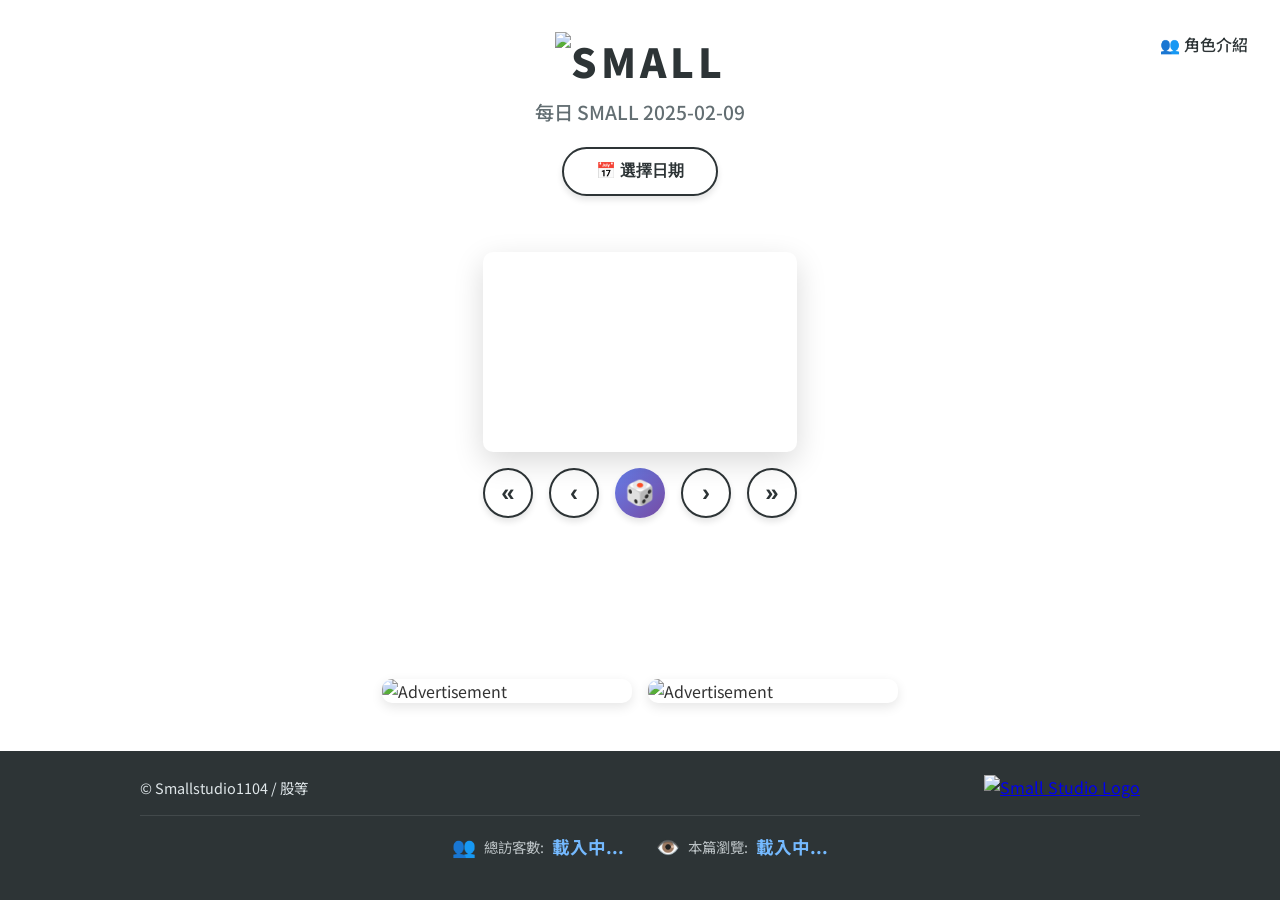
==== commit 7da6c7fa: "Update index.html" ====
--- a/index.html
+++ b/index.html
@@ -611,11 +611,14 @@
                     imageUrl: 'https://res.cloudinary.com/ddotapoxu/image/upload/v1770641878/PROMO_BANNER_LOGO_CCC.png',
                     linkUrl: 'https://www.creative-comic.tw/zh/book/268/content'
                 }
-            ]
+            ],
+            // 時區設定（台灣時間 UTC+8）
+            timezoneOffset: 8
         };
         
         const IMAGE_BASE_URL = `https://res.cloudinary.com/${CONFIG.cloudinaryCloudName}/image/upload/`;
-        let availableDates = ['2025-01-30', '2025-01-31', '2025-02-01'];
+        let allDates = []; // 所有日期（包括未來）
+        let availableDates = []; // 可用日期（今天及之前）
         let FIRST_COMIC_DATE;
         let LAST_COMIC_DATE;
         let currentDate;
@@ -653,6 +656,36 @@
             '2022-04-25', '2022-04-26', '2022-05-22', '2022-07-17', '2022-07-05',
             '2022-07-03'
         ];
+
+        // ==================== 日期過濾函數 ====================
+        
+        /**
+         * 獲取當前日期（台灣時間）
+         */
+        function getTodayDate() {
+            const now = new Date();
+            // 轉換為台灣時間 (UTC+8)
+            const taiwanTime = new Date(now.getTime() + (CONFIG.timezoneOffset * 60 * 60 * 1000));
+            // 只保留日期部分
+            const dateStr = taiwanTime.toISOString().split('T')[0];
+            return new Date(dateStr + 'T00:00:00Z');
+        }
+        
+        /**
+         * 檢查日期是否為未來日期
+         */
+        function isFutureDate(dateStr) {
+            const checkDate = new Date(dateStr + 'T00:00:00Z');
+            const today = getTodayDate();
+            return checkDate > today;
+        }
+        
+        /**
+         * 過濾未來日期
+         */
+        function filterFutureDates(dates) {
+            return dates.filter(date => !isFutureDate(date));
+        }
 
         // ==================== 統計功能 ====================
         
@@ -783,8 +816,15 @@
                     });
                     if (!response.ok) throw new Error(`HTTP error! status: ${response.status}`);
                     const data = await response.json();
-                    availableDates = data.availableDates;
-                    console.log(`✅ 成功載入 ${availableDates.length} 個日期`);
+                    
+                    // 儲存所有日期
+                    allDates = data.availableDates;
+                    
+                    // 過濾未來日期
+                    availableDates = filterFutureDates(allDates);
+                    
+                    console.log(`✅ 成功載入 ${allDates.length} 個日期`);
+                    console.log(`📅 可用日期 ${availableDates.length} 個 (過濾了 ${allDates.length - availableDates.length} 個未來日期)`);
                 } catch (error) {
                     console.error('❌ 載入 dates.json 失敗:', error);
                     alert('無法載入漫畫日期清單。\n\n請確認:\n1. dates.json 檔案存在\n2. 檔案格式正確\n3. 與 HTML 在同一目錄');
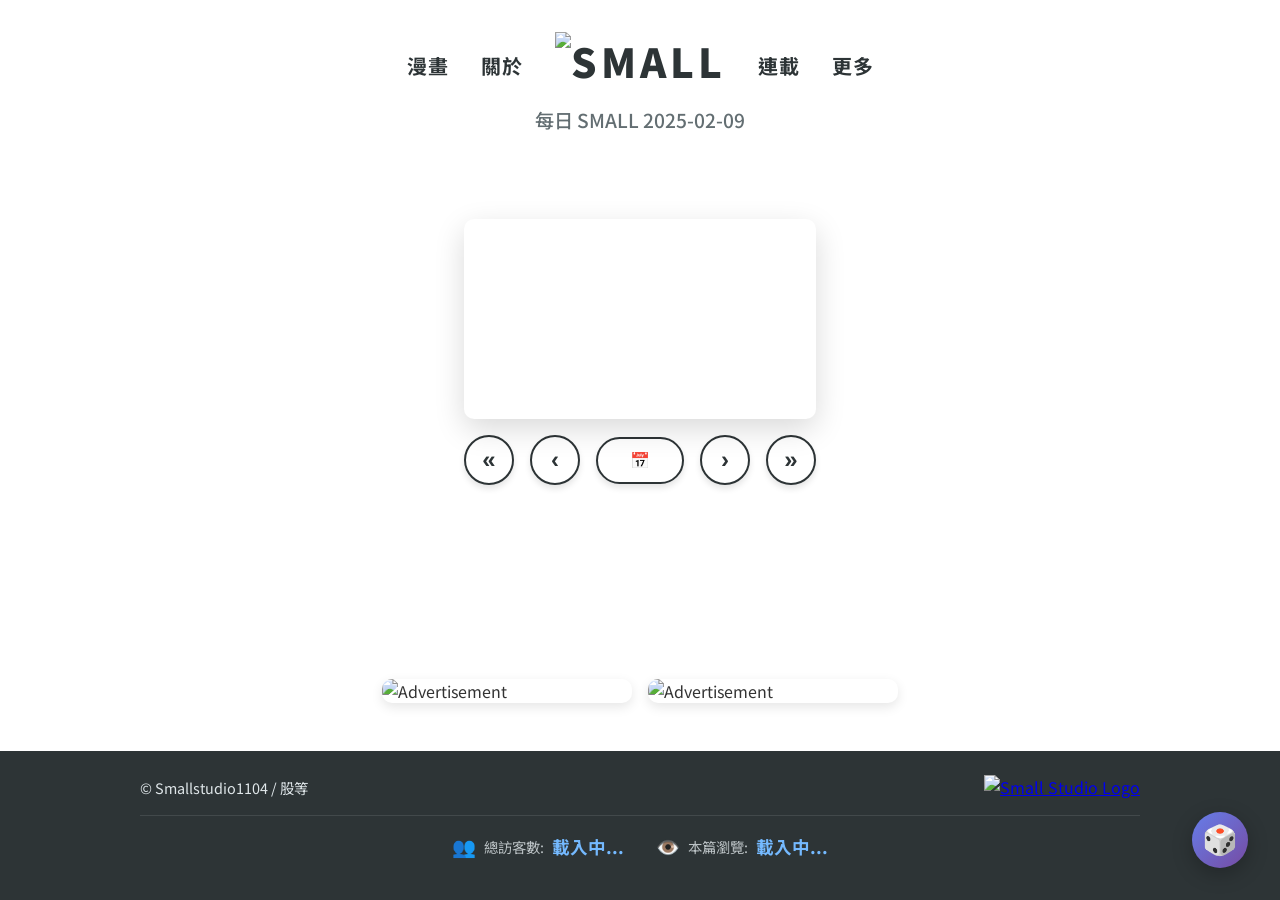
==== commit 20c80763: "進行更新，修改了角色介紹頁面和首頁的內容，增加了新的角色資訊和調整了網站的設計風格。" ====
--- a/index.html
+++ b/index.html
@@ -51,21 +51,31 @@
             position: relative;
         }
         
-        .characters-link {
-            position: absolute;
-            top: 2rem;
-            right: 2rem;
-            font-size: 1rem;
-            font-weight: 500;
+        .nav {
+            display: flex;
+            align-items: center;
+            justify-content: center;
+            gap: 2rem;
+            margin-bottom: 0.5rem;
+        }
+
+        .nav-left, .nav-right {
+            display: flex;
+            gap: 2rem;
+            min-width: 100px;
+        }
+
+        .nav-right { justify-content: flex-end; }
+
+        .nav a {
+            font-size: 1.25rem;
+            font-weight: 700;
             color: #2d3436;
             text-decoration: none;
-            transition: all 0.3s ease;
-        }
-        
-        .characters-link:hover {
-            color: #636e72;
-            transform: translateY(-2px);
-        }
+            letter-spacing: 0.05em;
+        }
+
+        .nav a:hover { text-decoration: underline; }
         
         .comic-title {
             font-size: 2.5rem;
@@ -497,25 +507,42 @@
         .copy-toast.show {
             opacity: 1;
         }
+        .floating-random {
+            position: fixed;
+            bottom: 2rem;
+            right: 2rem;
+            width: 56px;
+            height: 56px;
+            font-size: 1.8rem;
+            z-index: 1001;
+            pointer-events: auto;
+            box-shadow: 0 6px 20px rgba(0,0,0,0.25);
+        }
     </style>
 </head>
+
 <body>
     <!-- 頂部標題區 -->
     <div class="header">
-        <a href="characters.html" class="characters-link">👥 角色介紹</a>
-        <h1 class="comic-title" id="comicTitle">
-            <img src="" alt="SMALL" id="logoImage" style="display: none;">
-            <span id="logoText">SMALL</span>
-        </h1>
+        <nav class="nav">
+            <div class="nav-left">
+                <a href="index.html">漫畫</a>
+                <a href="characters.html">關於</a>
+            </div>
+            <h1 class="comic-title" id="comicTitle">
+                <img src="" alt="SMALL" id="logoImage" style="display: none;">
+                <span id="logoText">SMALL</span>
+            </h1>
+            <div class="nav-right">
+                <a href="#">連載</a>
+                <a href="#">更多</a>
+            </div>
+        </nav>
         <div class="comic-date" id="comicDate">每日 SMALL 2025-02-09</div>
     </div>
 
     <!-- 主容器 -->
     <div class="container">
-        <!-- 日期選擇按鈕 -->
-        <div class="date-controls">
-            <button class="date-button" id="dateButton">📅 選擇日期</button>
-        </div>
 
         <!-- 漫畫和導航區域 -->
         <div class="comic-wrapper">
@@ -531,11 +558,11 @@
             
             <!-- 導航按鈕 -->
             <div class="nav-buttons-container">
-                <button class="nav-btn" id="firstBtn" aria-label="最舊" title="最舊的漫畫">«</button>
-                <button class="nav-btn" id="prevBtn" aria-label="前一天" title="上一幅">‹</button>
-                <button class="nav-btn random-btn" id="randomBtn" aria-label="隨機" title="隨機漫畫">🎲</button>
-                <button class="nav-btn" id="nextBtn" aria-label="下一天" title="下一幅">›</button>
-                <button class="nav-btn" id="lastBtn" aria-label="最新" title="最新的漫畫">»</button>
+            <button class="nav-btn" id="firstBtn" aria-label="最舊" title="最舊的漫畫">«</button>
+            <button class="nav-btn" id="prevBtn" aria-label="前一天" title="上一幅">‹</button>
+            <button class="date-button" id="dateButton">📅</button>
+            <button class="nav-btn" id="nextBtn" aria-label="下一天" title="下一幅">›</button>
+            <button class="nav-btn" id="lastBtn" aria-label="最新" title="最新的漫畫">»</button>
             </div>
         </div>
 
@@ -547,7 +574,7 @@
             <button class="share-icon copy" onclick="copyLink()" title="複製連結"></button>
         </div>
     </div>
-
+    <button type="button" class="nav-btn random-btn floating-random" id="randomBtn" aria-label="隨機" title="隨機漫畫">🎲</button>
     <!-- 橫幅廣告區 -->
     <div class="banner-ads" id="bannerAds">
         <!-- 廣告將由 JavaScript 動態生成 -->
@@ -589,6 +616,7 @@
     <!-- Flatpickr JS -->
     <script src="https://cdn.jsdelivr.net/npm/flatpickr"></script>
     <script src="https://cdn.jsdelivr.net/npm/flatpickr/dist/l10n/zh-tw.js"></script>
+    
 
     <script>
         // ==================== ⭐ 配置區域 ====================
@@ -1167,5 +1195,6 @@
 
         window.addEventListener('DOMContentLoaded', init);
     </script>
+    
 </body>
 </html>
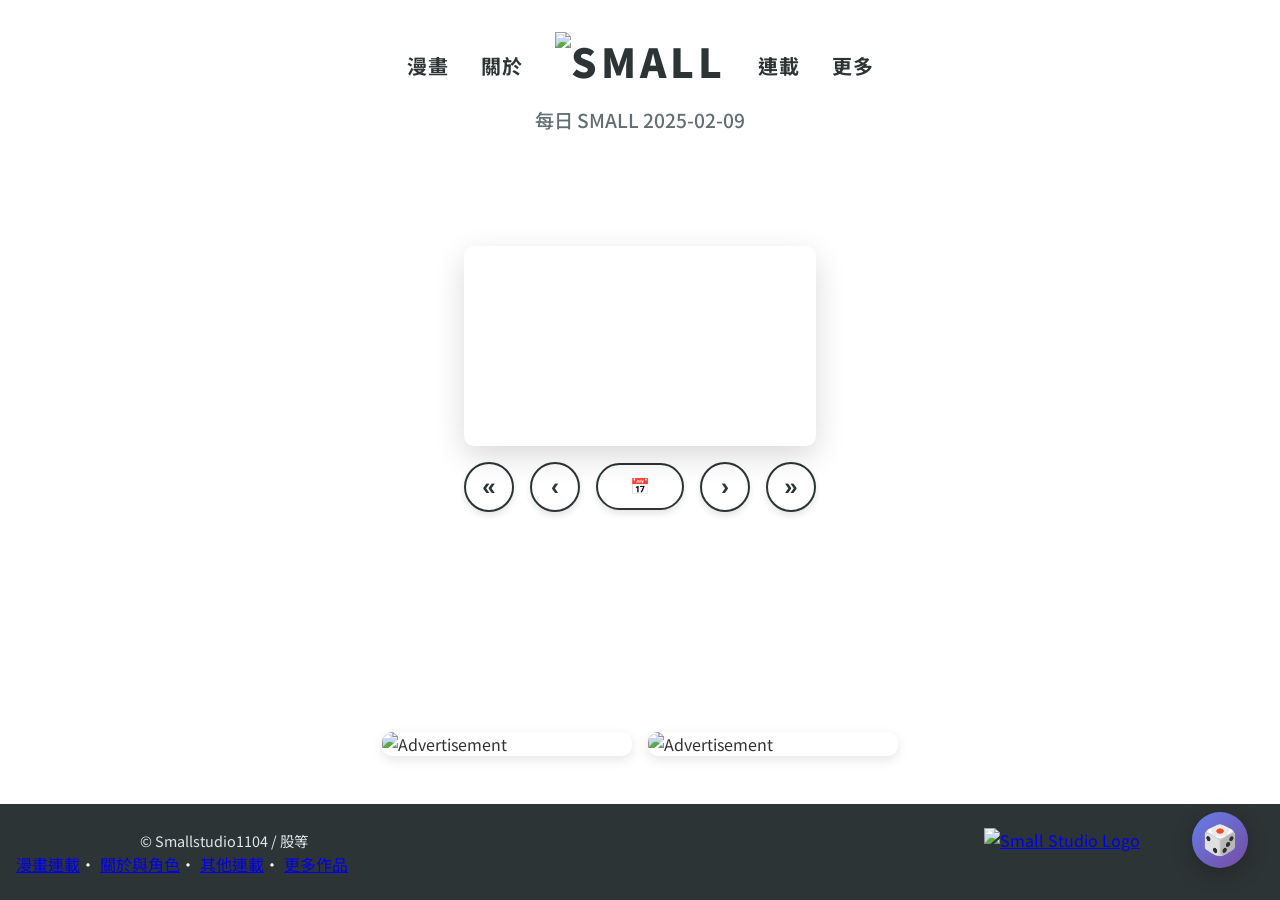
==== commit 042c2a21: "更新了角色的描述和一些小細節，新增了幾個角色的頁面，並且調整了一些樣式以提升閱讀體驗。" ====
--- a/index.html
+++ b/index.html
@@ -595,18 +595,12 @@
             </div>
         </div>
         
-        <!-- 統計資訊區 -->
-        <div class="stats-container">
-            <div class="stat-item">
-                <span class="stat-icon">👥</span>
-                <span class="stat-label">總訪客數:</span>
-                <span class="stat-value" id="totalVisitors">載入中...</span>
-            </div>
-            <div class="stat-item">
-                <span class="stat-icon">👁️</span>
-                <span class="stat-label">本篇瀏覽:</span>
-                <span class="stat-value" id="comicViews">載入中...</span>
-            </div>
+        <!-- 統計資訊已移除 -->
+        <div class="footer-links">
+            <a href="index.html">漫畫連載</a>·
+            <a href="characters.html">關於與角色</a>·
+            <a href="#">其他連載</a>·
+            <a href="#">更多作品</a>
         </div>
     </footer>
 
@@ -968,8 +962,7 @@
                 currentDate = LAST_COMIC_DATE;
             }
             
-            // 初始化統計 (非阻塞)
-            initStats();
+            // 統計已移除
             
             flatpickrInstance = flatpickr(dateButton, {
                 locale: 'zh_tw',
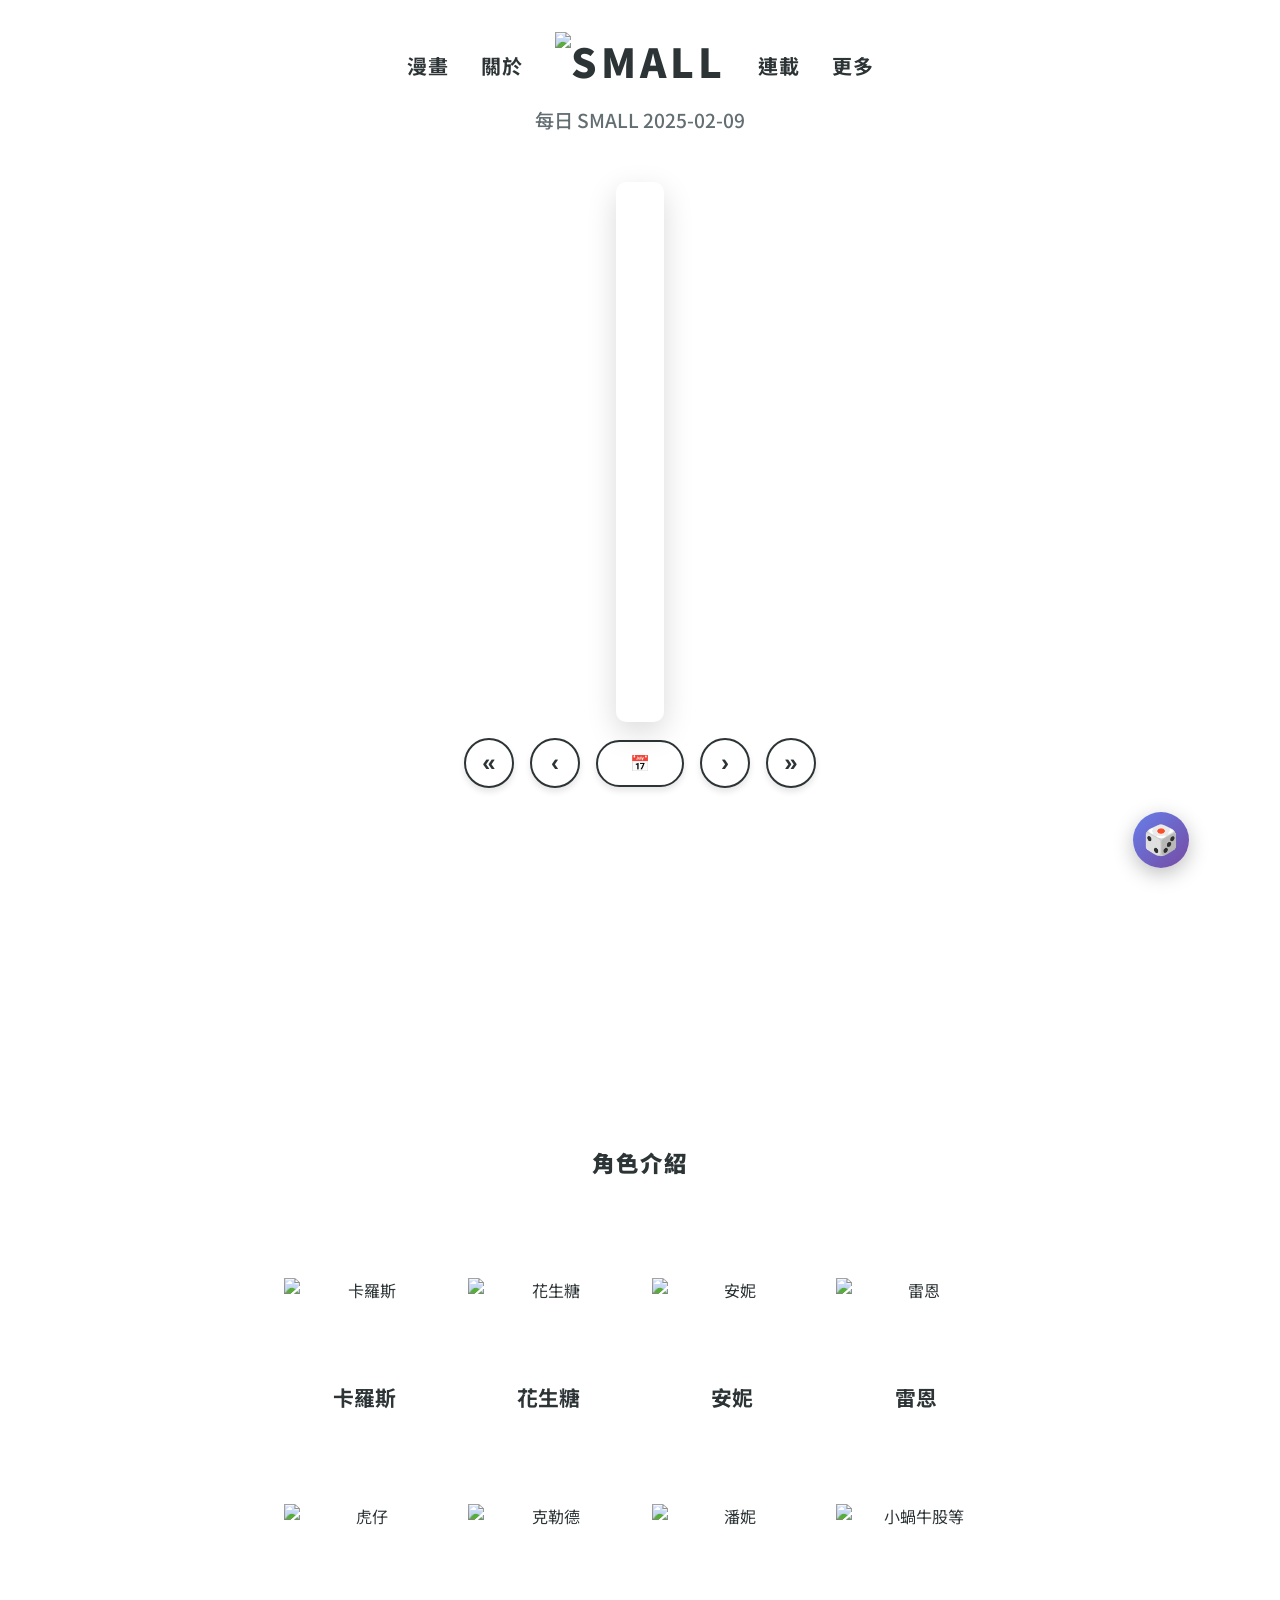
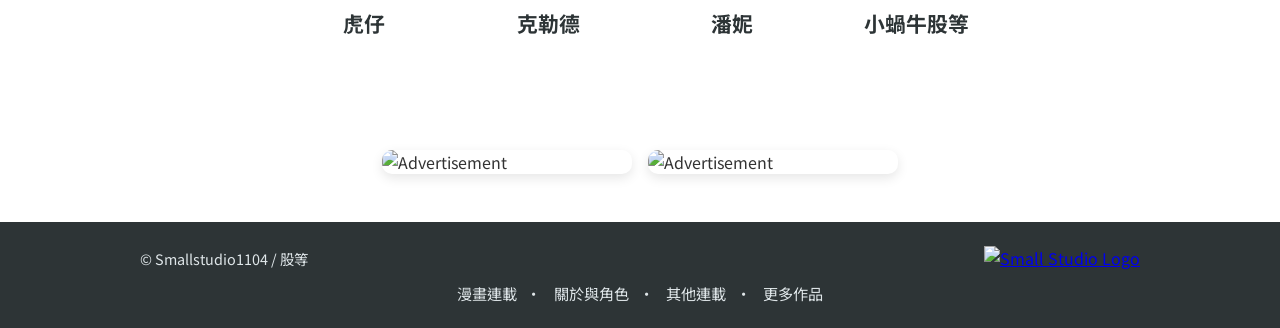
==== commit faaa41fb: "更新角色資料，新增了幾張圖片，並且更新了首次登場日期。" ====
--- a/index.html
+++ b/index.html
@@ -5,32 +5,20 @@
     <meta name="viewport" content="width=device-width, initial-scale=1.0">
     <title>SMALL 連環漫畫</title>
     <link rel="icon" type="image/png" href="https://res.cloudinary.com/ddotapoxu/image/upload/v1770658297/ICON2.png">
-    <!-- Open Graph Meta Tags for Social Sharing -->
     <meta property="og:title" content="SMALL 連環漫畫" id="ogTitle">
     <meta property="og:description" content="每日 SMALL 連環漫畫" id="ogDescription">
     <meta property="og:image" content="" id="ogImage">
     <meta property="og:url" content="" id="ogUrl">
     <meta property="og:type" content="website">
-    
-    <!-- Twitter Card Meta Tags -->
     <meta name="twitter:card" content="summary_large_image">
     <meta name="twitter:title" content="SMALL 連環漫畫" id="twitterTitle">
     <meta name="twitter:description" content="每日 SMALL 連環漫畫" id="twitterDescription">
     <meta name="twitter:image" content="" id="twitterImage">
-    
-    <!-- Google Fonts -->
     <link href="https://fonts.googleapis.com/css2?family=Noto+Sans+TC:wght@400;500;700;900&display=swap" rel="stylesheet">
-    
-    <!-- Flatpickr CSS -->
     <link rel="stylesheet" href="https://cdn.jsdelivr.net/npm/flatpickr/dist/flatpickr.min.css">
     
     <style>
-        /* ==================== 全域樣式 ==================== */
-        * {
-            margin: 0;
-            padding: 0;
-            box-sizing: border-box;
-        }
+        * { margin: 0; padding: 0; box-sizing: border-box; }
         
         body {
             font-family: 'Noto Sans TC', sans-serif;
@@ -44,7 +32,6 @@
             flex-direction: column;
         }
         
-        /* ==================== 頂部標題區 ==================== */
         .header {
             text-align: center;
             padding: 2rem 1rem 1rem;
@@ -100,10 +87,9 @@
             color: #636e72;
         }
         
-        /* ==================== 主容器 ==================== */
+        /* ===== CHANGE 1: container is full-width ===== */
         .container {
-            max-width: 1200px;
-            margin: 0 auto;
+            width: 100%;
             padding: 0 1rem 2rem;
             flex: 1;
             display: flex;
@@ -111,7 +97,6 @@
             justify-content: center;
         }
         
-        /* ==================== 日期選擇按鈕 ==================== */
         .date-controls {
             display: flex;
             justify-content: center;
@@ -138,7 +123,6 @@
             box-shadow: 0 6px 12px rgba(0,0,0,0.15);
         }
         
-        /* ==================== 漫畫顯示區 ==================== */
         .comic-wrapper {
             display: flex;
             align-items: center;
@@ -198,39 +182,41 @@
             transform: scale(1.1) rotate(360deg);
         }
         
+        /*
+         * 漫畫框包著圖片走，圖片寬度透過 CSS 變數 --comic-scale 控制
+         * 只需調整 CONFIG 裡的 comicScale / comicScaleSunday，CSS 和 JS 共用同一個值
+         */
         .comic-container {
             background: white;
             border-radius: 10px;
             padding: 1.5rem;
             box-shadow: 0 10px 30px rgba(0,0,0,0.15);
-            flex: 1;
-            max-width: 1200px;
+            width: fit-content;
+            max-width: 100%;
             position: relative;
-            min-height: 200px;
-            display: flex;
+            display: inline-flex;
             flex-direction: column;
             align-items: center;
             justify-content: center;
             margin: 0 auto;
-            width: 100%;
+            min-height: 60vh;
         }
         
         .comic-image {
-            max-width: 100%;
+            display: block;
             height: auto;
+            /* --comic-scale 由 JS 寫入，CSS 直接讀取 */
+            width: calc(1200px * var(--comic-scale, 1.2));
+            max-width: 100vw;
             border-radius: 5px;
-            display: block;
-            transition: opacity 0.3s ease;
+            transition: width 0.4s ease, opacity 0.3s ease;
             pointer-events: none;
             user-select: none;
             -webkit-user-drag: none;
         }
         
-        .comic-image.loading {
-            opacity: 0.5;
-        }
-        
-        /* 載入動畫 */
+        .comic-image.loading { opacity: 0.5; }
+        
         .loading-spinner {
             display: none;
             width: 50px;
@@ -242,16 +228,13 @@
             position: absolute;
         }
         
-        .loading-spinner.active {
-            display: block;
-        }
+        .loading-spinner.active { display: block; }
         
         @keyframes spin {
             0% { transform: rotate(0deg); }
             100% { transform: rotate(360deg); }
         }
         
-        /* 無漫畫提示 */
         .no-comic-message {
             display: none;
             text-align: center;
@@ -259,9 +242,7 @@
             color: #636e72;
         }
         
-        .no-comic-message.active {
-            display: block;
-        }
+        .no-comic-message.active { display: block; }
         
         .no-comic-message h2 {
             font-size: 1.5rem;
@@ -269,11 +250,8 @@
             color: #2d3436;
         }
         
-        .no-comic-message p {
-            font-size: 1rem;
-        }
-        
-        /* ==================== 社群分享按鈕(純圖片版) ==================== */
+        .no-comic-message p { font-size: 1rem; }
+        
         .share-container {
             display: flex;
             justify-content: center;
@@ -299,27 +277,119 @@
             padding: 0;
         }
         
-        .share-icon:hover {
-            transform: translateY(-3px) scale(1.1);
-        }
-        
-        .share-icon.facebook {
-            background-image: url('https://res.cloudinary.com/ddotapoxu/image/upload/v1770641549/20673.png');
-        }
-        
-        .share-icon.twitter {
-            background-image: url('https://res.cloudinary.com/ddotapoxu/image/upload/v1770641592/X_icon.svg.png');
-        }
-        
-        .share-icon.line {
-            background-image: url('https://res.cloudinary.com/ddotapoxu/image/upload/v1770641570/82105.png');
-        }
-        
-        .share-icon.copy {
-            background-image: url('https://res.cloudinary.com/ddotapoxu/image/upload/v1770641690/copy-link-face.png');
-        }
-        
-        /* ==================== 橫幅廣告區 ==================== */
+        .share-icon:hover { transform: translateY(-3px) scale(1.1); }
+        .share-icon.facebook { background-image: url('https://res.cloudinary.com/ddotapoxu/image/upload/v1770641549/20673.png'); }
+        .share-icon.twitter  { background-image: url('https://res.cloudinary.com/ddotapoxu/image/upload/v1770641592/X_icon.svg.png'); }
+        .share-icon.line     { background-image: url('https://res.cloudinary.com/ddotapoxu/image/upload/v1770641570/82105.png'); }
+        .share-icon.copy     { background-image: url('https://res.cloudinary.com/ddotapoxu/image/upload/v1770641690/copy-link-face.png'); }
+
+        /* ===== CHANGE 3: gang section — full-width, white background ===== */
+        .gang-section {
+            padding: 2.5rem 1.5rem 3rem;
+            width: 100vw;
+            position: relative;
+            left: 50%;
+            transform: translateX(-50%);
+            margin: 25vh 0 0;   /* 確保角色介紹在折疊線以下 */
+            text-align: center;
+            background: #ffffff;
+            border-radius: 0;
+            box-shadow: none;
+        }
+
+        /* ===== CHANGE 2: gang title — scroll-reveal initial state ===== */
+        .gang-section h2 {
+            font-size: 1.4rem;
+            font-weight: 900;
+            color: #2d3436;
+            margin-bottom: 2rem;
+            letter-spacing: 0.1em;
+            text-transform: uppercase;
+            opacity: 0;
+            transform: translateY(30px);
+            transition: opacity 0.55s ease, transform 0.55s ease;
+        }
+
+        .gang-section h2.visible {
+            opacity: 1;
+            transform: translateY(0);
+        }
+
+        .gang-grid {
+            display: grid;
+            /* 8 columns on full width → all 8 in one row */
+            grid-template-columns: repeat(8, 160px);
+            gap: 1.5rem;
+            justify-content: center;
+            margin: 0 auto;
+        }
+
+        /* ===== CHANGE 2: char-card — scroll-reveal initial state ===== */
+        .char-card {
+            flex: 0 0 160px;
+            width: 160px;
+            display: flex;
+            flex-direction: column;
+            align-items: center;
+            gap: 0.75rem;
+            text-decoration: none;
+            color: #2d3436;
+            cursor: pointer;
+            transition: opacity 0.55s ease, translate 0.55s ease, transform 0.22s ease;
+            opacity: 0;
+            translate: 0 40px;
+        }
+
+        .char-card.visible {
+            opacity: 1;
+            translate: 0 0;
+        }
+
+        .char-card:hover { transform: translateY(-4px); }
+        .char-card:hover .char-name { text-decoration: underline; }
+
+        .char-img-box {
+            width: 160px;
+            height: 160px;
+            border: none;
+            display: flex;
+            align-items: center;
+            justify-content: center;
+            background: transparent;
+            overflow: hidden;
+            border-radius: 0;
+        }
+
+        .char-img-box img {
+            width: 100%;
+            height: auto;
+            object-fit: contain;
+            pointer-events: none;
+            user-select: none;
+            display: block;
+        }
+
+        .char-name {
+            font-size: 1.3rem;
+            font-weight: 700;
+            color: #2d3436;
+            text-align: center;
+        }
+
+        @media (max-width: 1400px) {
+            .gang-grid { grid-template-columns: repeat(4, 160px); }
+        }
+        @media (max-width: 900px) {
+            .gang-grid { grid-template-columns: repeat(4, 130px); }
+            .char-card { width: 130px; }
+            .char-img-box { width: 130px; height: 130px; }
+        }
+        @media (max-width: 600px) {
+            .gang-grid { grid-template-columns: repeat(2, 130px); }
+            .char-card { width: 130px; }
+            .char-img-box { width: 130px; height: 130px; }
+        }
+
         .banner-ads {
             max-width: 1000px;
             margin: 2rem auto 1rem;
@@ -346,13 +416,8 @@
             box-shadow: 0 8px 20px rgba(0,0,0,0.15);
         }
         
-        .banner-ad img {
-            width: 100%;
-            height: auto;
-            display: block;
-        }
-        
-        /* ==================== 底部資訊面板 ==================== */
+        .banner-ad img { width: 100%; height: auto; display: block; }
+        
         .footer {
             background: #2d3436;
             color: white;
@@ -370,16 +435,8 @@
             gap: 1rem;
         }
         
-        .footer-left {
-            font-size: 0.9rem;
-            color: #dfe6e9;
-        }
-        
-        .footer-right {
-            display: flex;
-            align-items: center;
-            gap: 0.5rem;
-        }
+        .footer-left { font-size: 0.9rem; color: #dfe6e9; }
+        .footer-right { display: flex; align-items: center; gap: 0.5rem; }
         
         .footer-logo {
             height: 50px;
@@ -388,74 +445,24 @@
             transition: all 0.3s ease;
         }
         
-        .footer-logo:hover {
-            transform: scale(1.1);
-        }
-        
-        /* ==================== 統計資訊樣式 ==================== */
-        .stats-container {
+        .footer-logo:hover { transform: scale(1.1); }
+
+        .footer-links {
             max-width: 1000px;
-            margin: 0 auto;
-            padding: 1rem;
-            display: flex;
-            justify-content: center;
-            align-items: center;
-            gap: 2rem;
-            flex-wrap: wrap;
-            border-top: 1px solid rgba(255,255,255,0.1);
-            margin-top: 1rem;
-        }
-        
-        .stat-item {
-            display: flex;
-            align-items: center;
-            gap: 0.5rem;
-            font-size: 0.9rem;
+            margin: 0.75rem auto 0;
+            text-align: center;
             color: #dfe6e9;
-        }
-        
-        .stat-icon {
-            font-size: 1.2rem;
-        }
-        
-        .stat-label {
-            opacity: 0.8;
-        }
-        
-        .stat-value {
-            font-weight: 700;
-            color: #74b9ff;
-            font-size: 1.1rem;
-        }
-        
-        /* ==================== Flatpickr 自訂樣式 ==================== */
-        .flatpickr-calendar {
-            box-shadow: 0 10px 30px rgba(0,0,0,0.2);
-            border-radius: 10px;
-        }
-        
-        .flatpickr-day.selected {
-            background: #2d3436;
-            border-color: #2d3436;
-        }
-        
-        .flatpickr-day.enabled {
-            background-color: #f0f0f0;
-            font-weight: 600;
-            color: #2d3436;
-            position: relative;
-        }
-        
-        .flatpickr-day.enabled:hover {
-            background: #2d3436;
-            color: white;
-        }
-        
-        .flatpickr-day.flatpickr-disabled {
-            color: #dfe6e9;
-            cursor: not-allowed;
-        }
-        
+            font-size: 0.95rem;
+        }
+        
+        .footer-links a { color: #dfe6e9; text-decoration: none; margin: 0 0.6rem; }
+        .footer-links a:hover { text-decoration: underline; }
+        
+        .flatpickr-calendar { box-shadow: 0 10px 30px rgba(0,0,0,0.2); border-radius: 10px; }
+        .flatpickr-day.selected { background: #2d3436; border-color: #2d3436; }
+        .flatpickr-day.enabled { background-color: #f0f0f0; font-weight: 600; color: #2d3436; position: relative; }
+        .flatpickr-day.enabled:hover { background: #2d3436; color: white; }
+        .flatpickr-day.flatpickr-disabled { color: #dfe6e9; cursor: not-allowed; }
         .flatpickr-day.enabled::after {
             content: '';
             position: absolute;
@@ -467,28 +474,11 @@
             background-color: #2d3436;
             border-radius: 50%;
         }
-        
-        .flatpickr-day.selected.enabled::after {
-            background-color: white;
-        }
-        
-        /* CCC獨家內容標記 */
-        .flatpickr-day.ccc-exclusive {
-            background-color: rgb(200, 187, 155) !important;
-            color: #2d3436;
-        }
-        
-        .flatpickr-day.ccc-exclusive:hover {
-            background-color: rgb(180, 167, 135) !important;
-            color: white;
-        }
-        
-        .flatpickr-day.ccc-exclusive.selected {
-            background-color: rgb(160, 147, 115) !important;
-            color: white;
-        }
-        
-        /* ==================== 複製成功提示 ==================== */
+        .flatpickr-day.selected.enabled::after { background-color: white; }
+        .flatpickr-day.ccc-exclusive { background-color: rgb(200, 187, 155) !important; color: #2d3436; }
+        .flatpickr-day.ccc-exclusive:hover { background-color: rgb(180, 167, 135) !important; color: white; }
+        .flatpickr-day.ccc-exclusive.selected { background-color: rgb(160, 147, 115) !important; color: white; }
+        
         .copy-toast {
             position: fixed;
             bottom: 20px;
@@ -504,17 +494,57 @@
             font-weight: 600;
         }
         
-        .copy-toast.show {
-            opacity: 1;
-        }
-        .floating-random {
+        .copy-toast.show { opacity: 1; }
+
+        /* ===== CHANGE 4: floating random button + tooltip ===== */
+        .floating-random-wrapper {
             position: fixed;
             bottom: 2rem;
             right: 2rem;
+            z-index: 1001;
+            display: flex;
+            flex-direction: column;
+            align-items: center;
+            gap: 0.45rem;
+        }
+
+        .random-tooltip {
+            position: relative;
+            background: #2d3436;
+            color: #fff;
+            font-family: 'Noto Sans TC', sans-serif;
+            font-size: 0.78rem;
+            font-weight: 600;
+            white-space: nowrap;
+            padding: 0.4rem 0.8rem;
+            border-radius: 20px;
+            box-shadow: 0 4px 12px rgba(0,0,0,0.25);
+            pointer-events: none;
+            opacity: 0;
+            transform: translateY(6px) scale(0.92);
+            transition: opacity 0.22s ease, transform 0.22s ease;
+        }
+
+        /* small arrow pointing down toward the button */
+        .random-tooltip::after {
+            content: '';
+            position: absolute;
+            top: 100%;
+            left: 50%;
+            transform: translateX(-50%);
+            border: 5px solid transparent;
+            border-top-color: #2d3436;
+        }
+
+        .floating-random-wrapper:hover .random-tooltip {
+            opacity: 1;
+            transform: translateY(0) scale(1);
+        }
+
+        .floating-random {
             width: 56px;
             height: 56px;
             font-size: 1.8rem;
-            z-index: 1001;
             pointer-events: auto;
             box-shadow: 0 6px 20px rgba(0,0,0,0.25);
         }
@@ -522,7 +552,6 @@
 </head>
 
 <body>
-    <!-- 頂部標題區 -->
     <div class="header">
         <nav class="nav">
             <div class="nav-left">
@@ -541,13 +570,9 @@
         <div class="comic-date" id="comicDate">每日 SMALL 2025-02-09</div>
     </div>
 
-    <!-- 主容器 -->
     <div class="container">
-
-        <!-- 漫畫和導航區域 -->
         <div class="comic-wrapper">
-            <!-- 漫畫顯示區 -->
-            <div class="comic-container">
+            <div class="comic-container" id="comicContainer">
                 <div class="loading-spinner" id="loadingSpinner"></div>
                 <img src="" alt="SMALL 連環漫畫" class="comic-image" id="comicImage" style="display: none;">
                 <div class="no-comic-message" id="noComicMessage">
@@ -556,46 +581,112 @@
                 </div>
             </div>
             
-            <!-- 導航按鈕 -->
             <div class="nav-buttons-container">
-            <button class="nav-btn" id="firstBtn" aria-label="最舊" title="最舊的漫畫">«</button>
-            <button class="nav-btn" id="prevBtn" aria-label="前一天" title="上一幅">‹</button>
-            <button class="date-button" id="dateButton">📅</button>
-            <button class="nav-btn" id="nextBtn" aria-label="下一天" title="下一幅">›</button>
-            <button class="nav-btn" id="lastBtn" aria-label="最新" title="最新的漫畫">»</button>
+                <button class="nav-btn" id="firstBtn" aria-label="最舊" title="最舊的漫畫">«</button>
+                <button class="nav-btn" id="prevBtn" aria-label="前一天" title="上一幅">‹</button>
+                <button class="date-button" id="dateButton">📅</button>
+                <button class="nav-btn" id="nextBtn" aria-label="下一天" title="下一幅">›</button>
+                <button class="nav-btn" id="lastBtn" aria-label="最新" title="最新的漫畫">»</button>
             </div>
         </div>
 
-        <!-- 社群分享按鈕 -->
         <div class="share-container">
             <button class="share-icon facebook" onclick="shareToFacebook()" title="分享到 Facebook"></button>
-            <button class="share-icon twitter" onclick="shareToTwitter()" title="分享到 Twitter"></button>
-            <button class="share-icon line" onclick="shareToLine()" title="分享到 LINE"></button>
-            <button class="share-icon copy" onclick="copyLink()" title="複製連結"></button>
+            <button class="share-icon twitter"  onclick="shareToTwitter()"  title="分享到 Twitter"></button>
+            <button class="share-icon line"      onclick="shareToLine()"     title="分享到 LINE"></button>
+            <button class="share-icon copy"      onclick="copyLink()"        title="複製連結"></button>
         </div>
+
+        <!-- CHANGE 3: full-width white gang section -->
+        <section class="gang-section">
+            <h2 id="gangTitle">角色介紹</h2>
+            <div class="gang-grid">
+                <a class="char-card" href="char-Kalos.html">
+                    <div class="char-img-box">
+                        <img src="https://res.cloudinary.com/ddotapoxu/image/upload/v1780753720/Kalos_Char_Art_line.png" 
+                             data-color-src="https://res.cloudinary.com/ddotapoxu/image/upload/v1780753720/Kalos_Char_Art.png" 
+                             alt="卡羅斯">
+                    </div>
+                    <div class="char-name">卡羅斯</div>
+                </a>
+                <a class="char-card" href="char-Prittle.html">
+                    <div class="char-img-box">
+                        <img src="https://res.cloudinary.com/ddotapoxu/image/upload/v1780753720/Prittle_Char_Art_line.png" 
+                             data-color-src="https://res.cloudinary.com/ddotapoxu/image/upload/v1780753720/Prittle_Char_Art.png" 
+                             alt="花生糖">
+                    </div>
+                    <div class="char-name">花生糖</div>
+                </a>
+                <a class="char-card" href="char-Annie.html">
+                    <div class="char-img-box">
+                        <img src="https://res.cloudinary.com/ddotapoxu/image/upload/v1780753720/Annie_Char_Art_line.png" 
+                             data-color-src="https://res.cloudinary.com/ddotapoxu/image/upload/v1780753720/Annie_Char_Art.png" 
+                             alt="安妮">
+                    </div>
+                    <div class="char-name">安妮</div>
+                </a>
+                <a class="char-card" href="char-Rann.html">
+                    <div class="char-img-box">
+                        <img src="https://res.cloudinary.com/ddotapoxu/image/upload/v1780753720/Rann_Char_Art_line.png" 
+                             data-color-src="https://res.cloudinary.com/ddotapoxu/image/upload/v1780753720/Rann_Char_Art.png" 
+                             alt="雷恩">
+                    </div>
+                    <div class="char-name">雷恩</div>
+                </a>
+                <a class="char-card" href="char-Hook.html">
+                    <div class="char-img-box">
+                        <img src="https://res.cloudinary.com/ddotapoxu/image/upload/v1780762173/Hook_Char_Art_line.png" 
+                             data-color-src="https://res.cloudinary.com/ddotapoxu/image/upload/v1780762173/Hook_Char_Art.png" 
+                             alt="虎仔">
+                    </div>
+                    <div class="char-name">虎仔</div>
+                </a>
+                <a class="char-card" href="char-Cled.html">
+                    <div class="char-img-box">
+                        <img src="https://res.cloudinary.com/ddotapoxu/image/upload/v1780762173/Cled_Char_Art_line.png" 
+                             data-color-src="https://res.cloudinary.com/ddotapoxu/image/upload/v1780762173/Cled_Char_Art.png" 
+                             alt="克勒德">
+                    </div>
+                    <div class="char-name">克勒德</div>
+                </a>
+                <a class="char-card" href="char-Penny.html">
+                    <div class="char-img-box">
+                        <img src="https://res.cloudinary.com/ddotapoxu/image/upload/v1780762172/Penny_Char_Art_line.png" 
+                             data-color-src="https://res.cloudinary.com/ddotapoxu/image/upload/v1780762172/Penny_Char_Art.png" 
+                             alt="潘妮">
+                    </div>
+                    <div class="char-name">潘妮</div>
+                </a>
+                <a class="char-card" href="char-Guden.html">
+                    <div class="char-img-box">
+                        <img src="https://res.cloudinary.com/ddotapoxu/image/upload/v1780762172/Guden_Char_Art_line.png" 
+                             data-color-src="https://res.cloudinary.com/ddotapoxu/image/upload/v1780762172/Guden_Char_Art.png" 
+                             alt="小蝸牛股等">
+                    </div>
+                    <div class="char-name">小蝸牛股等</div>
+                </a>
+            </div>
+        </section>
     </div>
-    <button type="button" class="nav-btn random-btn floating-random" id="randomBtn" aria-label="隨機" title="隨機漫畫">🎲</button>
-    <!-- 橫幅廣告區 -->
-    <div class="banner-ads" id="bannerAds">
-        <!-- 廣告將由 JavaScript 動態生成 -->
+
+    <!-- CHANGE 4: floating random button wrapped with tooltip -->
+    <div class="floating-random-wrapper">
+        <div class="random-tooltip">按這裡可以閱讀隨機的漫畫!</div>
+        <button type="button" class="nav-btn random-btn floating-random" id="randomBtn" aria-label="隨機" title="隨機漫畫">🎲</button>
     </div>
 
-    <!-- 底部資訊面板 -->
+    <div class="banner-ads" id="bannerAds"></div>
+
     <footer class="footer">
         <div class="footer-content">
-            <div class="footer-left">
-                © Smallstudio1104 / 股等
-            </div>
+            <div class="footer-left">© Smallstudio1104 / 股等</div>
             <div class="footer-right">
                 <a href="https://lit.link/en/Smallstudio" target="_blank" rel="noopener noreferrer">
                     <img src="https://res.cloudinary.com/ddotapoxu/image/upload/v1770608711/Small_studio%E6%A8%99%E8%AA%8C.png" 
-                         alt="Small Studio Logo" 
-                         class="footer-logo">
+                         alt="Small Studio Logo" class="footer-logo">
                 </a>
             </div>
         </div>
-        
-        <!-- 統計資訊已移除 -->
         <div class="footer-links">
             <a href="index.html">漫畫連載</a>·
             <a href="characters.html">關於與角色</a>·
@@ -604,17 +695,12 @@
         </div>
     </footer>
 
-    <!-- 複製成功提示 -->
     <div class="copy-toast" id="copyToast">✓ 連結已複製!</div>
 
-    <!-- Flatpickr JS -->
     <script src="https://cdn.jsdelivr.net/npm/flatpickr"></script>
     <script src="https://cdn.jsdelivr.net/npm/flatpickr/dist/l10n/zh-tw.js"></script>
-    
 
     <script>
-        // ==================== ⭐ 配置區域 ====================
-        
         const CONFIG = {
             cloudinaryCloudName: 'ddotapoxu',
             dateLoadMode: 'json',
@@ -625,171 +711,70 @@
             shareTitle: 'SMALL 連環漫畫',
             shareDescription: '每日 SMALL 連環漫畫精選',
             bannerAds: [
-                {
-                    imageUrl: 'https://res.cloudinary.com/ddotapoxu/image/upload/v1770640977/PROMO_BANNER_LOGO.png',
-                    linkUrl: 'https://cxc.today/zh/@Smallstudio/book/46322'
-                },
-                {
-                    imageUrl: 'https://res.cloudinary.com/ddotapoxu/image/upload/v1770641878/PROMO_BANNER_LOGO_CCC.png',
-                    linkUrl: 'https://www.creative-comic.tw/zh/book/268/content'
-                }
+                { imageUrl: 'https://res.cloudinary.com/ddotapoxu/image/upload/v1770640977/PROMO_BANNER_LOGO.png', linkUrl: 'https://cxc.today/zh/@Smallstudio/book/46322' },
+                { imageUrl: 'https://res.cloudinary.com/ddotapoxu/image/upload/v1770641878/PROMO_BANNER_LOGO_CCC.png', linkUrl: 'https://www.creative-comic.tw/zh/book/268/content' }
             ],
-            // 時區設定（台灣時間 UTC+8）
-            timezoneOffset: 8
+            timezoneOffset: 8,
+            // ===== 漫畫圖片寬度參數 =====
+            // 基準 1200px × 倍率 = 圖片實際寬度，CSS 和 JS 共用，只改這裡
+            comicScale:       1.2,   // 平日（1200 × 1.2 = 1440px）
+            comicScaleSunday: 0.8    // 周日（1200 × 0.8 = 960px）
         };
         
-        const IMAGE_BASE_URL = `https://res.cloudinary.com/${CONFIG.cloudinaryCloudName}/image/upload/`;
-        let allDates = []; // 所有日期（包括未來）
-        let availableDates = []; // 可用日期（今天及之前）
+        const IMAGE_BASE_URL = `https://res.cloudinary.com/${CONFIG.cloudinaryCloudName}/image/upload/q_50,w_1600/`;
+        let allDates = [];
+        let availableDates = [];
         let FIRST_COMIC_DATE;
         let LAST_COMIC_DATE;
         let currentDate;
         let flatpickrInstance;
         let availableDatesSet;
 
-        const dateButton = document.getElementById('dateButton');
-        const firstBtn = document.getElementById('firstBtn');
-        const prevBtn = document.getElementById('prevBtn');
-        const randomBtn = document.getElementById('randomBtn');
-        const nextBtn = document.getElementById('nextBtn');
-        const lastBtn = document.getElementById('lastBtn');
-        const comicImage = document.getElementById('comicImage');
-        const loadingSpinner = document.getElementById('loadingSpinner');
-        const noComicMessage = document.getElementById('noComicMessage');
-        const comicTitle = document.getElementById('comicTitle');
-        const comicDate = document.getElementById('comicDate');
-        const copyToast = document.getElementById('copyToast');
-        const bannerAds = document.getElementById('bannerAds');
-
-        // CCC獨家內容日期列表
+        const dateButton    = document.getElementById('dateButton');
+        const firstBtn      = document.getElementById('firstBtn');
+        const prevBtn       = document.getElementById('prevBtn');
+        const randomBtn     = document.getElementById('randomBtn');
+        const nextBtn       = document.getElementById('nextBtn');
+        const lastBtn       = document.getElementById('lastBtn');
+        const comicImage    = document.getElementById('comicImage');
+        const loadingSpinner= document.getElementById('loadingSpinner');
+        const noComicMessage= document.getElementById('noComicMessage');
+        const comicTitle    = document.getElementById('comicTitle');
+        const comicDate     = document.getElementById('comicDate');
+        const copyToast     = document.getElementById('copyToast');
+        const bannerAds     = document.getElementById('bannerAds');
+
         const cccExclusiveDates = [
-            '2021-01-28', '2021-01-29', '2021-01-30', '2021-04-06', '2021-04-16',
-            '2021-04-19', '2021-04-24', '2021-04-26', '2021-04-28', '2021-04-29',
-            '2021-05-07', '2021-05-10', '2021-05-12', '2021-05-29', '2021-05-30',
-            '2021-05-31', '2021-06-05', '2021-06-12', '2021-06-15', '2021-06-14',
-            '2021-06-22', '2021-06-23', '2021-06-25', '2021-06-26', '2021-06-28',
-            '2021-06-29', '2021-07-01', '2021-07-04', '2021-07-02', '2021-07-22',
-            '2021-08-06', '2021-08-16', '2021-08-29', '2021-08-13', '2021-08-28',
-            '2021-09-24', '2021-10-20', '2021-10-25', '2021-11-01', '2021-11-02',
-            '2021-12-18', '2022-01-02', '2022-01-06', '2022-01-08', '2022-01-24',
-            '2022-02-13', '2022-02-15', '2022-02-18', '2022-02-19', '2022-03-30',
-            '2022-03-19', '2022-03-13', '2022-03-27', '2022-04-05', '2022-04-06',
-            '2022-04-12', '2022-04-14', '2022-04-16', '2022-04-21', '2022-04-23',
-            '2022-04-25', '2022-04-26', '2022-05-22', '2022-07-17', '2022-07-05',
+            '2021-01-28','2021-01-29','2021-01-30','2021-04-06','2021-04-16',
+            '2021-04-19','2021-04-24','2021-04-26','2021-04-28','2021-04-29',
+            '2021-05-07','2021-05-10','2021-05-12','2021-05-29','2021-05-30',
+            '2021-05-31','2021-06-05','2021-06-12','2021-06-15','2021-06-14',
+            '2021-06-22','2021-06-23','2021-06-25','2021-06-26','2021-06-28',
+            '2021-06-29','2021-07-01','2021-07-04','2021-07-02','2021-07-22',
+            '2021-08-06','2021-08-16','2021-08-29','2021-08-13','2021-08-28',
+            '2021-09-24','2021-10-20','2021-10-25','2021-11-01','2021-11-02',
+            '2021-12-18','2022-01-02','2022-01-06','2022-01-08','2022-01-24',
+            '2022-02-13','2022-02-15','2022-02-18','2022-02-19','2022-03-30',
+            '2022-03-19','2022-03-13','2022-03-27','2022-04-05','2022-04-06',
+            '2022-04-12','2022-04-14','2022-04-16','2022-04-21','2022-04-23',
+            '2022-04-25','2022-04-26','2022-05-22','2022-07-17','2022-07-05',
             '2022-07-03'
         ];
 
-        // ==================== 日期過濾函數 ====================
-        
-        /**
-         * 獲取當前日期（台灣時間）
-         */
         function getTodayDate() {
             const now = new Date();
-            // 轉換為台灣時間 (UTC+8)
             const taiwanTime = new Date(now.getTime() + (CONFIG.timezoneOffset * 60 * 60 * 1000));
-            // 只保留日期部分
-            const dateStr = taiwanTime.toISOString().split('T')[0];
-            return new Date(dateStr + 'T00:00:00Z');
-        }
-        
-        /**
-         * 檢查日期是否為未來日期
-         */
+            return new Date(taiwanTime.toISOString().split('T')[0] + 'T00:00:00Z');
+        }
+        
         function isFutureDate(dateStr) {
-            const checkDate = new Date(dateStr + 'T00:00:00Z');
-            const today = getTodayDate();
-            return checkDate > today;
-        }
-        
-        /**
-         * 過濾未來日期
-         */
+            return new Date(dateStr + 'T00:00:00Z') > getTodayDate();
+        }
+        
         function filterFutureDates(dates) {
             return dates.filter(date => !isFutureDate(date));
         }
 
-        // ==================== 統計功能 ====================
-        
-        // 使用 CountAPI 來追蹤訪客數和瀏覽數
-        const STATS_API = 'https://api.countapi.xyz';
-        const STATS_NAMESPACE = 'small-comic';
-        
-        // 初始化統計 (不阻塞主要功能)
-        function initStats() {
-            // 延遲載入統計,避免阻塞主要功能
-            setTimeout(() => {
-                updateTotalVisitors().catch(err => console.log('統計載入失敗:', err));
-            }, 1000);
-        }
-        
-        // 更新總訪客數 (使用 localStorage 確保同一設備只計數一次)
-        async function updateTotalVisitors() {
-            const visitorKey = 'small_comic_visitor_counted';
-            const hasVisited = localStorage.getItem(visitorKey);
-            
-            try {
-                let endpoint;
-                if (!hasVisited) {
-                    // 第一次訪問，增加計數
-                    endpoint = `${STATS_API}/hit/${STATS_NAMESPACE}/total-visitors`;
-                    localStorage.setItem(visitorKey, 'true');
-                } else {
-                    // 已訪問過，只獲取數據
-                    endpoint = `${STATS_API}/get/${STATS_NAMESPACE}/total-visitors`;
-                }
-                
-                const response = await fetch(endpoint, { 
-                    method: 'GET',
-                    mode: 'cors'
-                });
-                const data = await response.json();
-                
-                if (data && data.value !== undefined) {
-                    document.getElementById('totalVisitors').textContent = formatNumber(data.value);
-                } else {
-                    document.getElementById('totalVisitors').textContent = '0';
-                }
-            } catch (error) {
-                console.error('載入訪客數失敗:', error);
-                document.getElementById('totalVisitors').textContent = '--';
-            }
-        }
-        
-        // 更新漫畫瀏覽數 (使用 sessionStorage 確保同一 session 中同一漫畫只計數一次)
-        async function updateComicViews(dateStr) {
-            const viewKey = `comic_view_${dateStr}`;
-            const hasViewed = sessionStorage.getItem(viewKey);
-            
-            try {
-                let endpoint;
-                if (!hasViewed) {
-                    // 第一次查看這篇漫畫，增加計數
-                    endpoint = `${STATS_API}/hit/${STATS_NAMESPACE}/comic-${dateStr}`;
-                    sessionStorage.setItem(viewKey, 'true');
-                } else {
-                    // 已查看過，只獲取數據
-                    endpoint = `${STATS_API}/get/${STATS_NAMESPACE}/comic-${dateStr}`;
-                }
-                
-                const response = await fetch(endpoint, {
-                    method: 'GET',
-                    mode: 'cors'
-                });
-                const data = await response.json();
-                
-                if (data && data.value !== undefined) {
-                    document.getElementById('comicViews').textContent = formatNumber(data.value);
-                } else {
-                    document.getElementById('comicViews').textContent = '0';
-                }
-            } catch (error) {
-                console.error('載入瀏覽數失敗:', error);
-                document.getElementById('comicViews').textContent = '--';
-            }
-        }
-        
-        // 格式化數字 (加入千位分隔符)
         function formatNumber(num) {
             return num.toString().replace(/\B(?=(\d{3})+(?!\d))/g, ",");
         }
@@ -804,10 +789,7 @@
         }
 
         function generateBannerAds() {
-            if (!CONFIG.bannerAds || CONFIG.bannerAds.length === 0) {
-                bannerAds.style.display = 'none';
-                return;
-            }
+            if (!CONFIG.bannerAds || CONFIG.bannerAds.length === 0) { bannerAds.style.display = 'none'; return; }
             bannerAds.innerHTML = '';
             CONFIG.bannerAds.slice(0, 3).forEach(ad => {
                 if (ad.imageUrl && ad.linkUrl) {
@@ -826,39 +808,24 @@
         async function loadDates() {
             if (CONFIG.dateLoadMode === 'json') {
                 try {
-                    console.log('📥 正在從 dates.json 載入日期...');
                     const timestamp = new Date().getTime();
                     const response = await fetch(`${CONFIG.jsonFilePath}?t=${timestamp}`, {
                         cache: 'no-store',
-                        headers: {
-                            'Cache-Control': 'no-cache, no-store, must-revalidate',
-                            'Pragma': 'no-cache',
-                            'Expires': '0'
-                        }
+                        headers: { 'Cache-Control': 'no-cache, no-store, must-revalidate', 'Pragma': 'no-cache', 'Expires': '0' }
                     });
                     if (!response.ok) throw new Error(`HTTP error! status: ${response.status}`);
                     const data = await response.json();
-                    
-                    // 儲存所有日期
                     allDates = data.availableDates;
-                    
-                    // 過濾未來日期
                     availableDates = filterFutureDates(allDates);
-                    
-                    console.log(`✅ 成功載入 ${allDates.length} 個日期`);
-                    console.log(`📅 可用日期 ${availableDates.length} 個 (過濾了 ${allDates.length - availableDates.length} 個未來日期)`);
                 } catch (error) {
                     console.error('❌ 載入 dates.json 失敗:', error);
                     alert('無法載入漫畫日期清單。\n\n請確認:\n1. dates.json 檔案存在\n2. 檔案格式正確\n3. 與 HTML 在同一目錄');
                     return false;
                 }
             }
-            if (!availableDates || availableDates.length === 0) {
-                alert('錯誤:沒有可用的漫畫日期。');
-                return false;
-            }
+            if (!availableDates || availableDates.length === 0) { alert('錯誤:沒有可用的漫畫日期。'); return false; }
             FIRST_COMIC_DATE = new Date(availableDates[0]);
-            LAST_COMIC_DATE = new Date(availableDates[availableDates.length - 1]);
+            LAST_COMIC_DATE  = new Date(availableDates[availableDates.length - 1]);
             availableDatesSet = new Set(availableDates);
             return true;
         }
@@ -882,8 +849,8 @@
         function updateMetaTags(date) {
             const dateStr = formatDate(date);
             const comicUrl = getComicUrl(date);
-            const pageUrl = `${window.location.origin}${window.location.pathname}?date=${dateStr}`;
-            const title = `${CONFIG.comicTitle} - ${dateStr}`;
+            const pageUrl  = `${window.location.origin}${window.location.pathname}?date=${dateStr}`;
+            const title    = `${CONFIG.comicTitle} - ${dateStr}`;
             document.getElementById('ogTitle').setAttribute('content', title);
             document.getElementById('ogDescription').setAttribute('content', CONFIG.shareDescription);
             document.getElementById('ogImage').setAttribute('content', comicUrl);
@@ -898,58 +865,74 @@
             return `${window.location.origin}${window.location.pathname}?date=${formatDate(currentDate)}`;
         }
 
-        function shareToFacebook() {
-            window.open(`https://www.facebook.com/sharer/sharer.php?u=${encodeURIComponent(getCurrentPageUrl())}`, '_blank', 'width=600,height=400');
-        }
-
-        function shareToTwitter() {
-            const url = encodeURIComponent(getCurrentPageUrl());
-            const text = encodeURIComponent(`${CONFIG.shareTitle} - ${formatDate(currentDate)}`);
-            window.open(`https://twitter.com/intent/tweet?url=${url}&text=${text}`, '_blank', 'width=600,height=400');
-        }
-
-        function shareToLine() {
-            const url = encodeURIComponent(getCurrentPageUrl());
-            const text = encodeURIComponent(`${CONFIG.shareTitle} - ${formatDate(currentDate)}`);
-            window.open(`https://social-plugins.line.me/lineit/share?url=${url}&text=${text}`, '_blank', 'width=600,height=400');
-        }
+        function shareToFacebook() { window.open(`https://www.facebook.com/sharer/sharer.php?u=${encodeURIComponent(getCurrentPageUrl())}`, '_blank', 'width=600,height=400'); }
+        function shareToTwitter()  { const u = encodeURIComponent(getCurrentPageUrl()); const t = encodeURIComponent(`${CONFIG.shareTitle} - ${formatDate(currentDate)}`); window.open(`https://twitter.com/intent/tweet?url=${u}&text=${t}`, '_blank', 'width=600,height=400'); }
+        function shareToLine()     { const u = encodeURIComponent(getCurrentPageUrl()); const t = encodeURIComponent(`${CONFIG.shareTitle} - ${formatDate(currentDate)}`); window.open(`https://social-plugins.line.me/lineit/share?url=${u}&text=${t}`, '_blank', 'width=600,height=400'); }
 
         async function copyLink() {
             const url = getCurrentPageUrl();
-            try {
-                await navigator.clipboard.writeText(url);
-                showCopyToast();
-            } catch (err) {
-                const textArea = document.createElement('textarea');
-                textArea.value = url;
-                document.body.appendChild(textArea);
-                textArea.select();
-                try {
-                    document.execCommand('copy');
-                    showCopyToast();
-                } catch (err) {
-                    alert('無法複製連結,請手動複製:\n' + url);
-                }
-                document.body.removeChild(textArea);
+            try { await navigator.clipboard.writeText(url); showCopyToast(); }
+            catch (err) {
+                const ta = document.createElement('textarea');
+                ta.value = url; document.body.appendChild(ta); ta.select();
+                try { document.execCommand('copy'); showCopyToast(); } catch { alert('無法複製連結,請手動複製:\n' + url); }
+                document.body.removeChild(ta);
             }
         }
 
-        function showCopyToast() {
-            copyToast.classList.add('show');
-            setTimeout(() => copyToast.classList.remove('show'), 3000);
+        function showCopyToast() { copyToast.classList.add('show'); setTimeout(() => copyToast.classList.remove('show'), 3000); }
+
+        function initCharacterLineArt() {
+            document.querySelectorAll('.gang-grid .char-card').forEach(card => {
+                const img = card.querySelector('img');
+                if (!img) return;
+                const colorSrc = img.dataset.colorSrc;
+                const lineSrc  = img.dataset.lineSrc || img.src;
+                img.dataset.lineSrc = lineSrc;
+                if (colorSrc) { const preload = new Image(); preload.src = colorSrc; }
+                card.addEventListener('mouseenter', () => { if (colorSrc) img.src = colorSrc; });
+                card.addEventListener('mouseleave', () => { img.src = lineSrc; });
+                img.addEventListener('error', () => { if (img.src === lineSrc && colorSrc) img.src = colorSrc; });
+            });
+        }
+
+        // ===== CHANGE 2: scroll-reveal via IntersectionObserver =====
+        function initScrollReveal() {
+            const title = document.getElementById('gangTitle');
+            const cards = document.querySelectorAll('.char-card');
+
+            const observer = new IntersectionObserver((entries) => {
+                entries.forEach(entry => {
+                    if (entry.isIntersecting) {
+                        entry.target.classList.add('visible');
+                        observer.unobserve(entry.target);
+                    }
+                });
+            }, { threshold: 0.1 });
+
+            if (title) observer.observe(title);
+            cards.forEach((card, i) => {
+                card.style.transitionDelay = `${i * 0.06}s`;
+                observer.observe(card);
+            });
         }
 
         async function init() {
             applyCustomBackground();
             generateBannerAds();
+            initCharacterLineArt();
+            initScrollReveal();
+
+            // CSS 變數初始化（平日預設值）
+            document.documentElement.style.setProperty('--comic-scale', CONFIG.comicScale);
             
             const logoImage = document.getElementById('logoImage');
-            const logoText = document.getElementById('logoText');
+            const logoText  = document.getElementById('logoText');
             
             if (CONFIG.logoImageUrl) {
                 logoImage.src = CONFIG.logoImageUrl;
                 logoImage.style.display = 'block';
-                logoText.style.display = 'none';
+                logoText.style.display  = 'none';
             } else {
                 logoText.textContent = CONFIG.comicTitle;
             }
@@ -958,11 +941,7 @@
             if (!loaded) return;
             
             currentDate = getDateFromURL();
-            if (!availableDatesSet.has(formatDate(currentDate))) {
-                currentDate = LAST_COMIC_DATE;
-            }
-            
-            // 統計已移除
+            if (!availableDatesSet.has(formatDate(currentDate))) currentDate = LAST_COMIC_DATE;
             
             flatpickrInstance = flatpickr(dateButton, {
                 locale: 'zh_tw',
@@ -974,20 +953,11 @@
                 monthSelectorType: 'static',
                 enable: availableDates,
                 onChange: function(selectedDates) {
-                    if (selectedDates.length > 0) {
-                        currentDate = selectedDates[0];
-                        updateURL(currentDate);
-                        loadComic();
-                    }
+                    if (selectedDates.length > 0) { currentDate = selectedDates[0]; updateURL(currentDate); loadComic(); }
                 },
-                onOpen: function(selectedDates, dateStr, instance) {
-                    instance.jumpToDate(currentDate);
-                },
+                onOpen: function(selectedDates, dateStr, instance) { instance.jumpToDate(currentDate); },
                 onDayCreate: function(dObj, dStr, fp, dayElem) {
-                    const dateStr = formatDate(dayElem.dateObj);
-                    if (cccExclusiveDates.includes(dateStr)) {
-                        dayElem.classList.add('ccc-exclusive');
-                    }
+                    if (cccExclusiveDates.includes(formatDate(dayElem.dateObj))) dayElem.classList.add('ccc-exclusive');
                 }
             });
 
@@ -997,23 +967,14 @@
             nextBtn.addEventListener('click', showNextComic);
             lastBtn.addEventListener('click', showLastComic);
 
-            if (CONFIG.logoImageUrl) {
-                logoImage.style.cursor = 'pointer';
-                logoImage.addEventListener('click', () => {
-                    currentDate = LAST_COMIC_DATE;
-                    flatpickrInstance.setDate(currentDate);
-                    updateURL(currentDate);
-                    loadComic();
-                });
-            } else {
-                logoText.style.cursor = 'pointer';
-                logoText.addEventListener('click', () => {
-                    currentDate = LAST_COMIC_DATE;
-                    flatpickrInstance.setDate(currentDate);
-                    updateURL(currentDate);
-                    loadComic();
-                });
-            }
+            const logoClickTarget = CONFIG.logoImageUrl ? logoImage : logoText;
+            logoClickTarget.style.cursor = 'pointer';
+            logoClickTarget.addEventListener('click', () => {
+                currentDate = LAST_COMIC_DATE;
+                flatpickrInstance.setDate(currentDate);
+                updateURL(currentDate);
+                loadComic();
+            });
 
             loadComic();
             document.addEventListener('keydown', handleKeyPress);
@@ -1026,20 +987,16 @@
             });
 
             comicImage.addEventListener('contextmenu', (e) => { e.preventDefault(); return false; });
-            comicImage.addEventListener('dragstart', (e) => { e.preventDefault(); return false; });
+            comicImage.addEventListener('dragstart',   (e) => { e.preventDefault(); return false; });
             updateMetaTags(currentDate);
         }
 
         function formatDate(date) {
-            const year = date.getFullYear();
-            const month = String(date.getMonth() + 1).padStart(2, '0');
-            const day = String(date.getDate()).padStart(2, '0');
-            return `${year}-${month}-${day}`;
+            return `${date.getFullYear()}-${String(date.getMonth()+1).padStart(2,'0')}-${String(date.getDate()).padStart(2,'0')}`;
         }
 
         function formatDateDisplay(date) {
-            const prefix = date.getDay() === 0 ? '週日' : '每日';
-            return `${prefix} ${CONFIG.comicTitle} ${formatDate(date)}`;
+            return `${date.getDay() === 0 ? '週日' : '每日'} ${CONFIG.comicTitle} ${formatDate(date)}`;
         }
 
         function getComicUrl(date) {
@@ -1055,14 +1012,16 @@
                 }
                 return;
             }
+
+            // 根據星期幾設定 CSS 變數，CSS 的 width: calc(1200px * var(--comic-scale)) 自動更新
+            const isSunday = currentDate.getDay() === 0;
+            const scale = isSunday ? CONFIG.comicScaleSunday : CONFIG.comicScale;
+            document.documentElement.style.setProperty('--comic-scale', scale);
         
             comicDate.textContent = formatDateDisplay(currentDate);
             dateButton.textContent = `📅 ${formatDate(currentDate)}`;
             updateNavigationButtons();
             showLoading();
-            
-            // 更新當前漫畫的瀏覽數 (非阻塞)
-            updateComicViews(currentDateStr).catch(err => console.log('瀏覽數更新失敗:', err));
         
             const dateStr = formatDate(currentDate);
             const timestamp = new Date().getTime();
@@ -1070,10 +1029,7 @@
             let formatIndex = 0;
             
             function tryLoadImage() {
-                if (formatIndex >= formats.length) {
-                    showNoComicMessage();
-                    return;
-                }
+                if (formatIndex >= formats.length) { showNoComicMessage(); return; }
                 const comicUrl = `${IMAGE_BASE_URL}${dateStr}.${formats[formatIndex]}?t=${timestamp}`;
                 const img = new Image();
                 img.onload = () => { comicImage.src = comicUrl; showComic(); };
@@ -1083,106 +1039,51 @@
             tryLoadImage();
         }
 
-        function showLoading() {
-            loadingSpinner.classList.add('active');
-            comicImage.style.display = 'none';
-            noComicMessage.classList.remove('active');
-        }
-
-        function showComic() {
-            loadingSpinner.classList.remove('active');
-            comicImage.style.display = 'block';
-            noComicMessage.classList.remove('active');
-        }
-
-        function showNoComicMessage() {
-            loadingSpinner.classList.remove('active');
-            comicImage.style.display = 'none';
-            noComicMessage.classList.add('active');
-        }
-
-        function findPreviousAvailableDate(date) {
-            const idx = availableDates.indexOf(formatDate(date));
-            return idx > 0 ? new Date(availableDates[idx - 1]) : null;
-        }
-        
-        function findNextAvailableDate(date) {
-            const idx = availableDates.indexOf(formatDate(date));
-            return idx !== -1 && idx < availableDates.length - 1 ? new Date(availableDates[idx + 1]) : null;
-        }
-        
-        function showFirstComic() {
-            currentDate = FIRST_COMIC_DATE;
+        function showLoading()        { loadingSpinner.classList.add('active'); comicImage.style.display = 'none'; noComicMessage.classList.remove('active'); document.getElementById('comicContainer').style.minHeight = '60vh'; }
+        function showComic()          { loadingSpinner.classList.remove('active'); comicImage.style.display = 'block'; noComicMessage.classList.remove('active'); document.getElementById('comicContainer').style.minHeight = '0'; }
+        function showNoComicMessage() { loadingSpinner.classList.remove('active'); comicImage.style.display = 'none'; noComicMessage.classList.add('active'); document.getElementById('comicContainer').style.minHeight = '0'; }
+
+        function findPreviousAvailableDate(date) { const idx = availableDates.indexOf(formatDate(date)); return idx > 0 ? new Date(availableDates[idx-1]) : null; }
+        function findNextAvailableDate(date)     { const idx = availableDates.indexOf(formatDate(date)); return idx !== -1 && idx < availableDates.length-1 ? new Date(availableDates[idx+1]) : null; }
+        
+        function showFirstComic()  { currentDate = FIRST_COMIC_DATE; flatpickrInstance.setDate(currentDate); updateURL(currentDate); loadComic(); }
+        function showLastComic()   { currentDate = LAST_COMIC_DATE;  flatpickrInstance.setDate(currentDate); updateURL(currentDate); loadComic(); }
+
+        function showPreviousComic() {
+            const prevDate = findPreviousAvailableDate(currentDate);
+            if (prevDate) { currentDate = prevDate; flatpickrInstance.setDate(currentDate); updateURL(currentDate); loadComic(); }
+        }
+
+        function showNextComic() {
+            const nextDate = findNextAvailableDate(currentDate);
+            if (nextDate) { currentDate = nextDate; flatpickrInstance.setDate(currentDate); updateURL(currentDate); loadComic(); }
+        }
+
+        function showRandomComic() {
+            const nonCCCDates = availableDates.filter(date => !cccExclusiveDates.includes(date));
+            if (nonCCCDates.length === 0) { alert('沒有可用的隨機漫畫!'); return; }
+            const currentDateStr = formatDate(currentDate);
+            const currentIndex   = availableDates.indexOf(currentDateStr);
+            const candidateDates = nonCCCDates.filter(dateStr => Math.abs(availableDates.indexOf(dateStr) - currentIndex) >= 3);
+            const finalCandidates = candidateDates.length > 0 ? candidateDates : nonCCCDates;
+            currentDate = new Date(finalCandidates[Math.floor(Math.random() * finalCandidates.length)]);
             flatpickrInstance.setDate(currentDate);
             updateURL(currentDate);
             loadComic();
         }
 
-        function showPreviousComic() {
-            const prevDate = findPreviousAvailableDate(currentDate);
-            if (prevDate) {
-                currentDate = prevDate;
-                flatpickrInstance.setDate(currentDate);
-                updateURL(currentDate);
-                loadComic();
-            }
-        }
-
-        function showRandomComic() {
-            const nonCCCDates = availableDates.filter(date => !cccExclusiveDates.includes(date));
-            
-            if (nonCCCDates.length === 0) {
-                alert('沒有可用的隨機漫畫!');
-                return;
-            }
-            
-            const currentDateStr = formatDate(currentDate);
-            const currentIndex = availableDates.indexOf(currentDateStr);
-            
-            const candidateDates = nonCCCDates.filter(dateStr => {
-                const candidateIndex = availableDates.indexOf(dateStr);
-                const daysDiff = Math.abs(candidateIndex - currentIndex);
-                return daysDiff >= 3;
-            });
-            
-            const finalCandidates = candidateDates.length > 0 ? candidateDates : nonCCCDates;
-            
-            const randomIndex = Math.floor(Math.random() * finalCandidates.length);
-            currentDate = new Date(finalCandidates[randomIndex]);
-            flatpickrInstance.setDate(currentDate);
-            updateURL(currentDate);
-            loadComic();
-        }
-
-        function showNextComic() {
-            const nextDate = findNextAvailableDate(currentDate);
-            if (nextDate) {
-                currentDate = nextDate;
-                flatpickrInstance.setDate(currentDate);
-                updateURL(currentDate);
-                loadComic();
-            }
-        }
-
-        function showLastComic() {
-            currentDate = LAST_COMIC_DATE;
-            flatpickrInstance.setDate(currentDate);
-            updateURL(currentDate);
-            loadComic();
-        }
-
         function updateNavigationButtons() {
             firstBtn.disabled = formatDate(currentDate) === formatDate(FIRST_COMIC_DATE);
-            prevBtn.disabled = findPreviousAvailableDate(currentDate) === null;
-            nextBtn.disabled = findNextAvailableDate(currentDate) === null;
-            lastBtn.disabled = formatDate(currentDate) === formatDate(LAST_COMIC_DATE);
+            prevBtn.disabled  = findPreviousAvailableDate(currentDate) === null;
+            nextBtn.disabled  = findNextAvailableDate(currentDate) === null;
+            lastBtn.disabled  = formatDate(currentDate) === formatDate(LAST_COMIC_DATE);
         }
 
         function handleKeyPress(e) {
-            if (e.key === 'ArrowLeft') showPreviousComic();
+            if (e.key === 'ArrowLeft')  showPreviousComic();
             else if (e.key === 'ArrowRight') showNextComic();
-            else if (e.key === 'Home') showFirstComic();
-            else if (e.key === 'End') showLastComic();
+            else if (e.key === 'Home')  showFirstComic();
+            else if (e.key === 'End')   showLastComic();
             else if (e.key === 'r' || e.key === 'R') showRandomComic();
         }
 
@@ -1190,4 +1091,4 @@
     </script>
     
 </body>
-</html>
+</html>
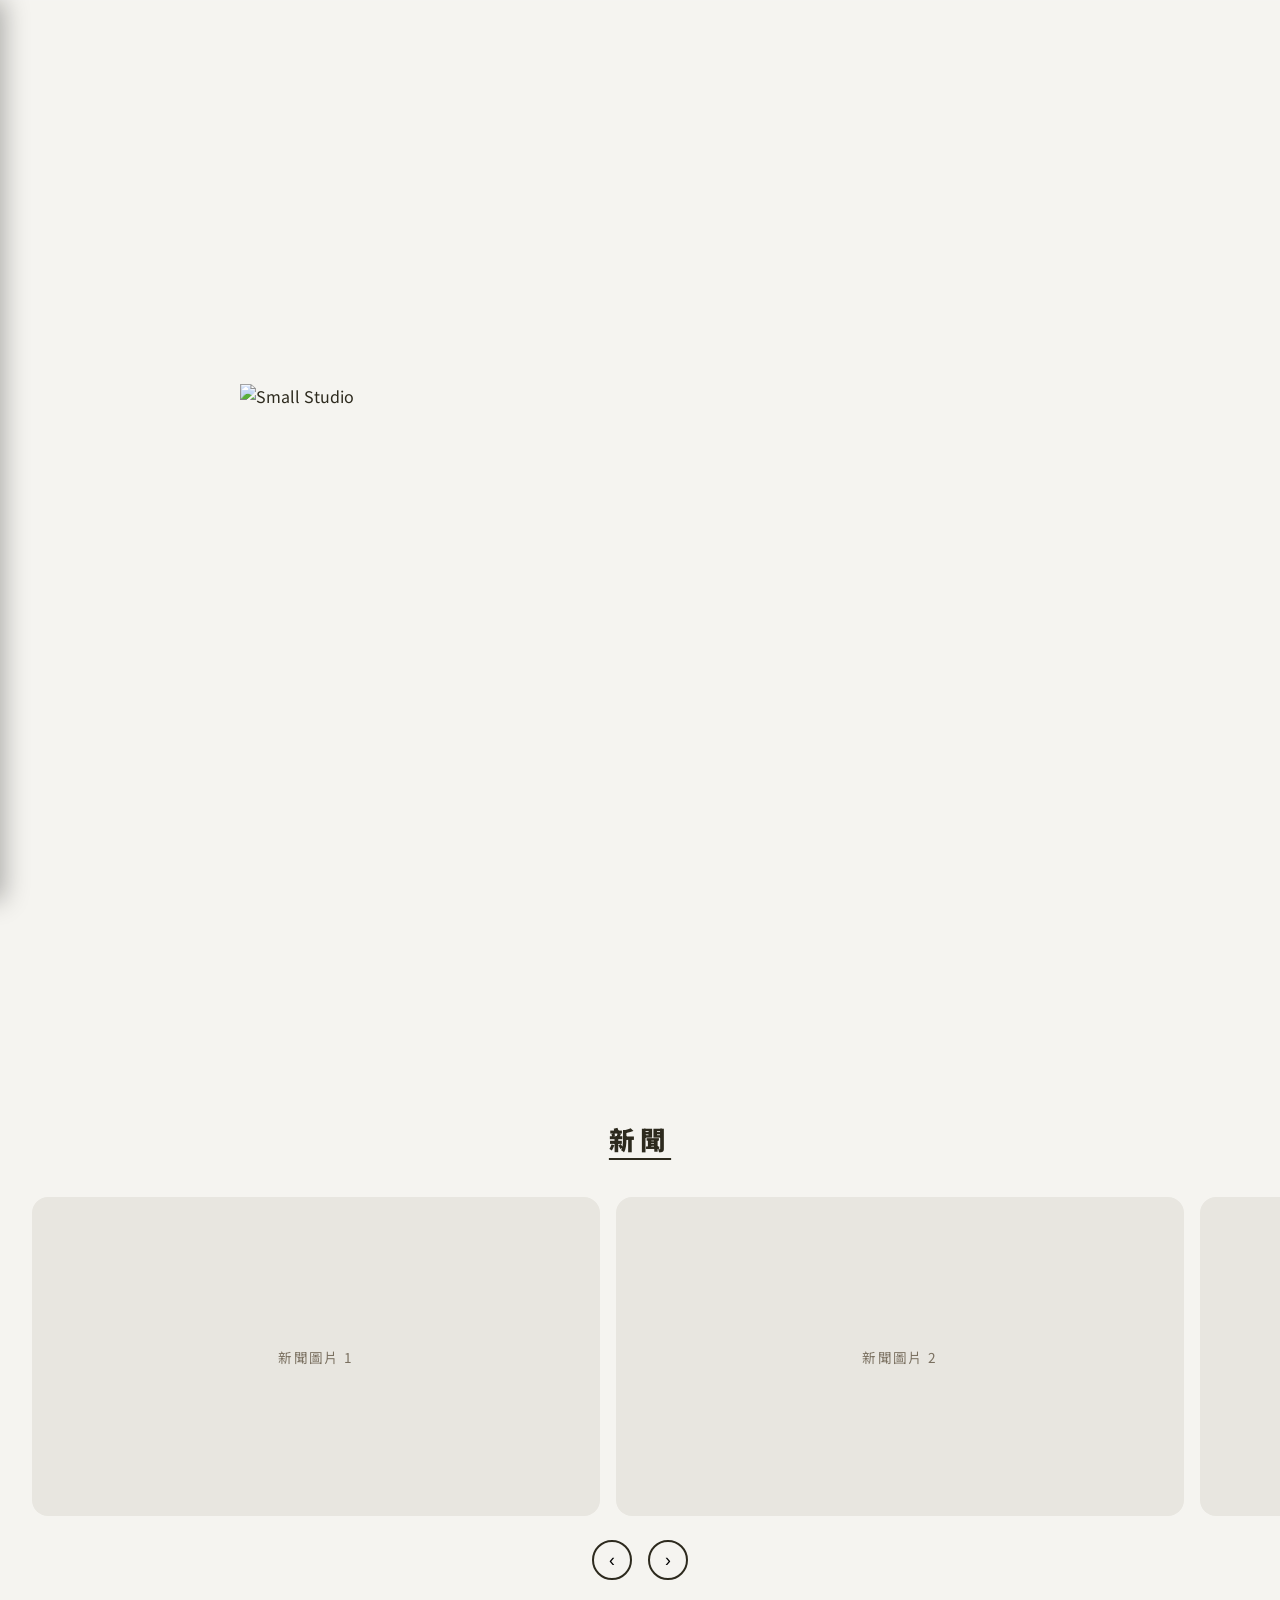
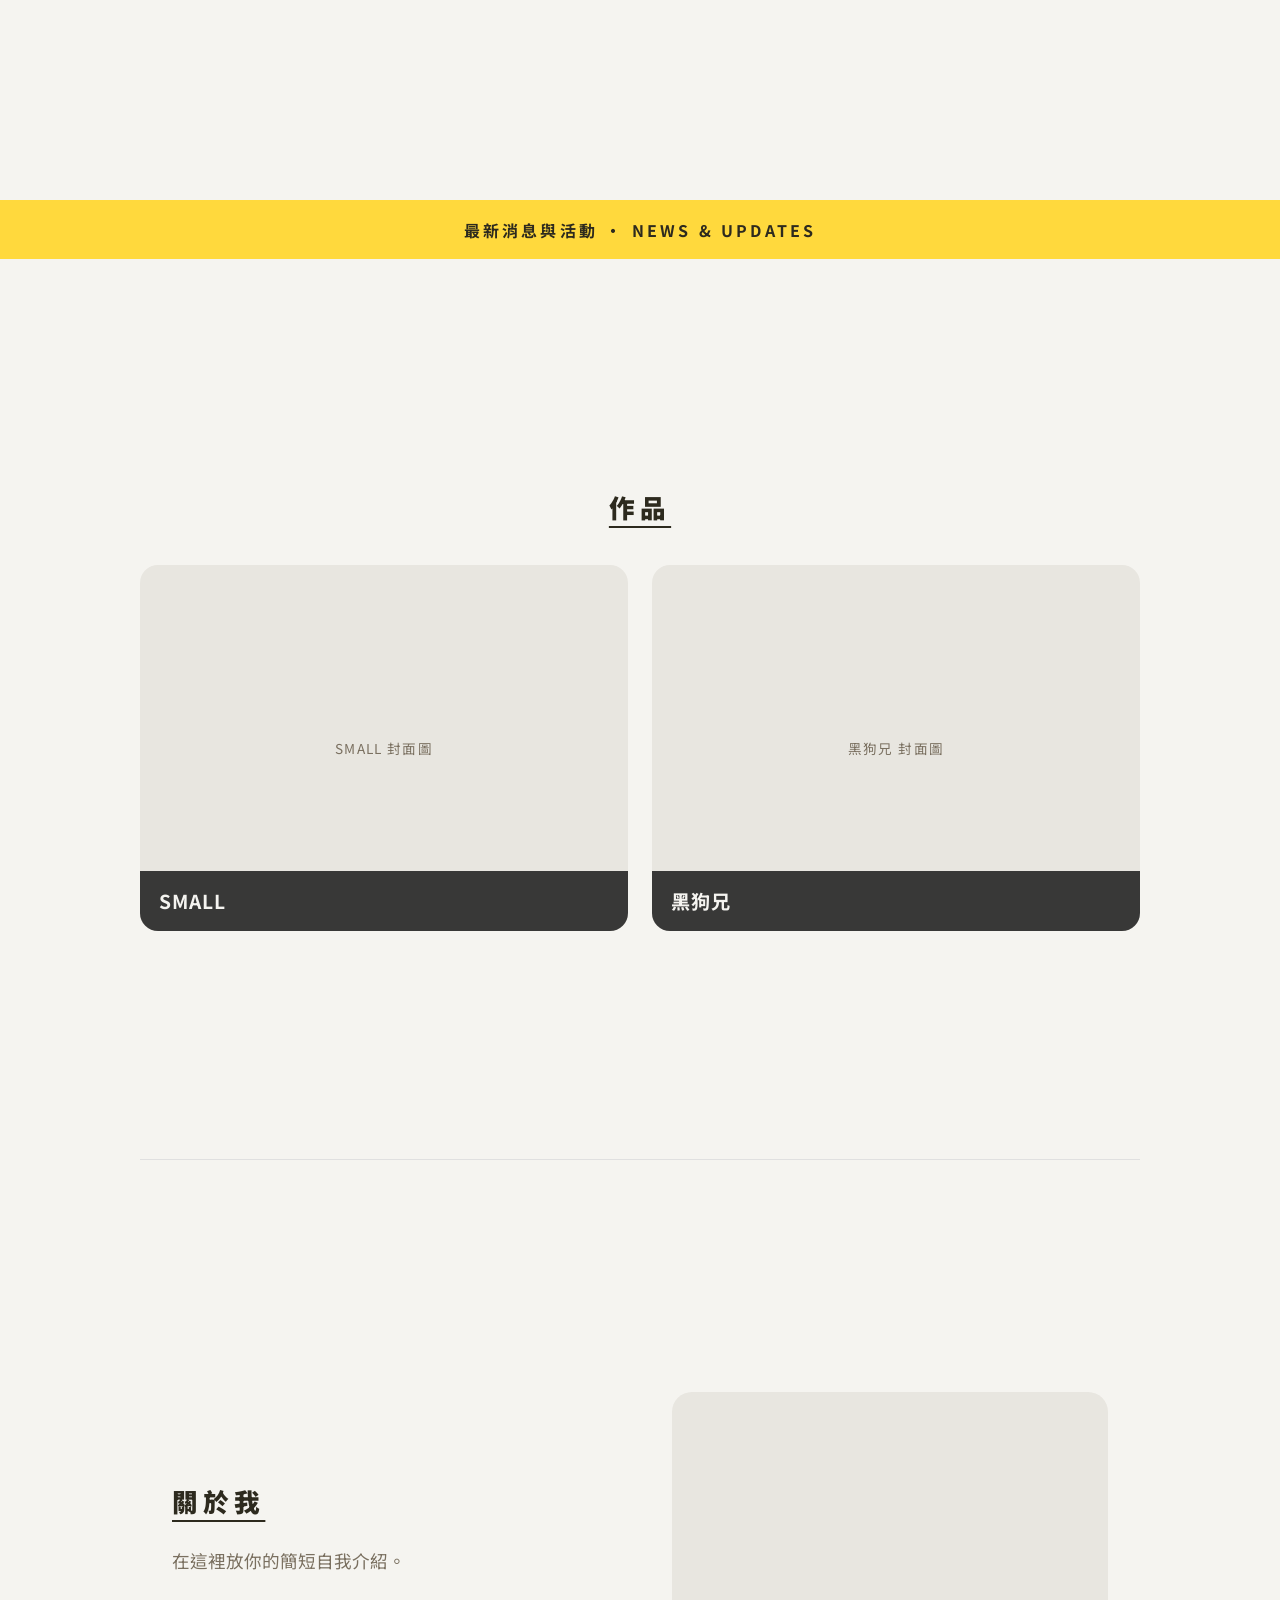
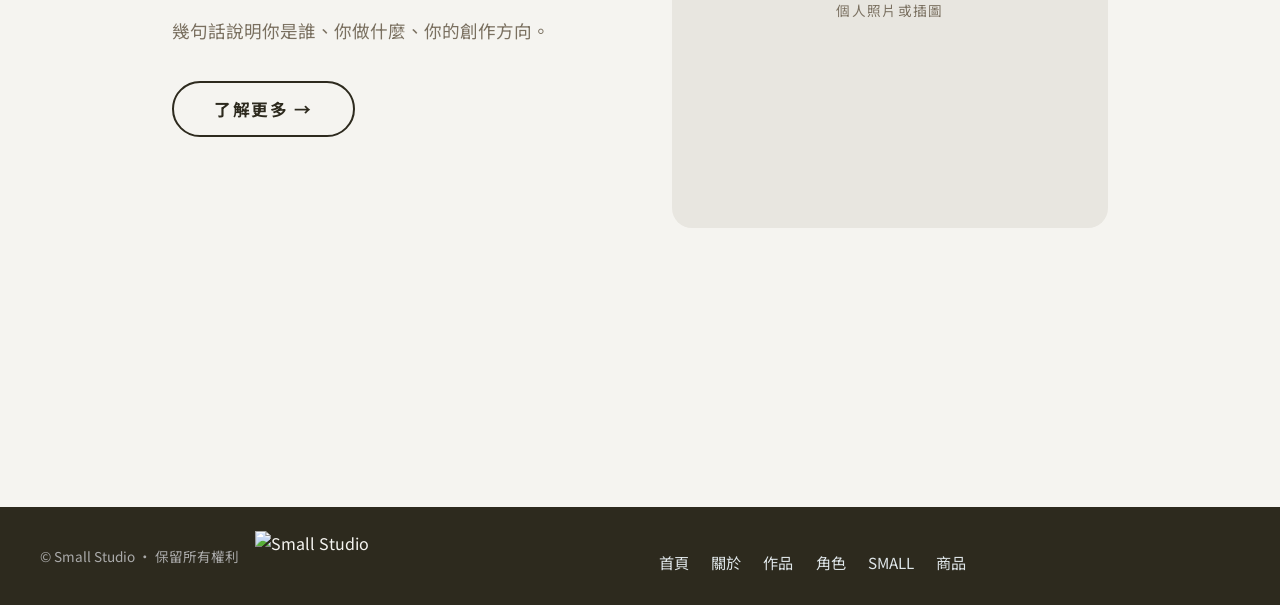
==== commit 4c627c80: "更新一些文件，添加了新的页面和功能。" ====
--- a/index.html
+++ b/index.html
@@ -3,430 +3,477 @@
 <head>
     <meta charset="UTF-8">
     <meta name="viewport" content="width=device-width, initial-scale=1.0">
-    <title>SMALL 連環漫畫</title>
+    <title>Small Studio</title>
     <link rel="icon" type="image/png" href="https://res.cloudinary.com/ddotapoxu/image/upload/v1770658297/ICON2.png">
-    <meta property="og:title" content="SMALL 連環漫畫" id="ogTitle">
-    <meta property="og:description" content="每日 SMALL 連環漫畫" id="ogDescription">
-    <meta property="og:image" content="" id="ogImage">
-    <meta property="og:url" content="" id="ogUrl">
-    <meta property="og:type" content="website">
-    <meta name="twitter:card" content="summary_large_image">
-    <meta name="twitter:title" content="SMALL 連環漫畫" id="twitterTitle">
-    <meta name="twitter:description" content="每日 SMALL 連環漫畫" id="twitterDescription">
-    <meta name="twitter:image" content="" id="twitterImage">
     <link href="https://fonts.googleapis.com/css2?family=Noto+Sans+TC:wght@400;500;700;900&display=swap" rel="stylesheet">
-    <link rel="stylesheet" href="https://cdn.jsdelivr.net/npm/flatpickr/dist/flatpickr.min.css">
-    
     <style>
         * { margin: 0; padding: 0; box-sizing: border-box; }
+
+        :root {
+
+            --black: #2d2a1e;      /* 原本 #1a1a1a，改成深褐黑 */
+            --white: #f5f4f0;      /* 原本 #ffffff，改成米白灰 */
+            --yellow: #ffd93d;     /* 原本 #f5c400，改成更亮的黃 */
+            --grey: #7a7060;       /* 原本 #636e72，改成暖灰 */
+            --light: #e8e6e0;      /* 原本 #f0f0f0，改成帶暖色的淺灰 */
         
+        }
+
+        html { scroll-behavior: smooth; }
+
         body {
             font-family: 'Noto Sans TC', sans-serif;
-            background: #ffffff;
-            background-size: cover;
-            background-position: center;
-            background-attachment: fixed;
+            background: var(--white);
+            color: var(--black);
+            overflow-x: hidden;
+        }
+
+        /* ===== HERO ===== */
+        .hero {
+            position: relative;
+            width: 100%;
+            height: 100vh;
             min-height: 100vh;
-            color: #333;
+            display: flex;
+            align-items: center;
+            justify-content: center;
+            overflow: hidden;
+        }
+
+        .hero-bg {
+            position: absolute;
+            inset: 0;
+            background: url('https://res.cloudinary.com/ddotapoxu/image/upload/v1770606869/%E8%83%8C%E6%99%AF.jpg') center center / cover no-repeat;
+            z-index: 0;
+        }
+
+        .hero-logo {
+            position: relative;
+            z-index: 1;
+            max-width: 800px;
+            width: 85%;
+            pointer-events: auto;
+            user-select: none;
+            margin-top: -12vh;
+            
+            transition: transform 0.35s cubic-bezier(0.34,1.56,0.64,1), filter 0.35s ease;
+            cursor: pointer;
+        }
+
+        .hero-logo:hover {
+            transform: scale(1.06);
+           
+        }
+
+        /* Hamburger — always fixed top-left */
+        .hamburger {
+            position: fixed;
+            top: 1rem;
+            left: 1.5rem;
+            z-index: 1000;
+            width: 44px;
+            height: 44px;
             display: flex;
             flex-direction: column;
-        }
-        
-        .header {
-            text-align: center;
-            padding: 2rem 1rem 1rem;
-            position: relative;
-        }
-        
-        .nav {
-            display: flex;
-            align-items: center;
-            justify-content: center;
-            gap: 2rem;
-            margin-bottom: 0.5rem;
-        }
-
-        .nav-left, .nav-right {
-            display: flex;
-            gap: 2rem;
-            min-width: 100px;
-        }
-
-        .nav-right { justify-content: flex-end; }
-
-        .nav a {
-            font-size: 1.25rem;
-            font-weight: 700;
-            color: #2d3436;
-            text-decoration: none;
-            letter-spacing: 0.05em;
-        }
-
-        .nav a:hover { text-decoration: underline; }
-        
-        .comic-title {
-            font-size: 2.5rem;
-            font-weight: 900;
-            color: #2d3436;
-            margin-bottom: 0.5rem;
-            letter-spacing: 0.1em;
-            display: flex;
-            align-items: center;
-            justify-content: center;
-        }
-        
-        .comic-title img {
-            max-height: 80px;
-            height: auto;
-            width: auto;
-        }
-        
-        .comic-date {
-            font-size: 1.2rem;
-            font-weight: 500;
-            color: #636e72;
-        }
-        
-        /* ===== CHANGE 1: container is full-width ===== */
-        .container {
+            justify-content: center;
+            gap: 6px;
+            cursor: pointer;
+            padding: 8px;
+            background: none;
+            border: none;
+        }
+
+        .hamburger span {
+            display: block;
             width: 100%;
-            padding: 0 1rem 2rem;
-            flex: 1;
+            height: 2px;
+            background: var(--white);
+            transition: all 0.35s ease;
+            transform-origin: center;
+        }
+
+        .hamburger.dark span { background: var(--black); }
+
+        .hamburger.open span:nth-child(1) { transform: translateY(8px) rotate(45deg); }
+        .hamburger.open span:nth-child(2) { opacity: 0; transform: scaleX(0); }
+        .hamburger.open span:nth-child(3) { transform: translateY(-8px) rotate(-45deg); }
+
+        /* ===== SIDE DRAWER ===== */
+        .menu-overlay {
+            position: fixed;
+            top: 0;
+            left: 0;
+            width: 260px;
+            height: 100%;
+            background: var(--black);
+            z-index: 999;
             display: flex;
             flex-direction: column;
-            justify-content: center;
-        }
-        
-        .date-controls {
-            display: flex;
-            justify-content: center;
-            margin-bottom: 1.5rem;
-        }
-        
-        .date-button {
-            background: white;
-            border: 2px solid #2d3436;
-            color: #2d3436;
-            padding: 0.75rem 2rem;
-            border-radius: 50px;
-            font-size: 1rem;
-            font-weight: 600;
-            cursor: pointer;
-            transition: all 0.3s ease;
-            box-shadow: 0 4px 6px rgba(0,0,0,0.1);
-        }
-        
-        .date-button:hover {
-            background: #2d3436;
-            color: white;
-            transform: translateY(-2px);
-            box-shadow: 0 6px 12px rgba(0,0,0,0.15);
-        }
-        
-        .comic-wrapper {
-            display: flex;
-            align-items: center;
-            justify-content: center;
-            gap: 1rem;
-            margin-bottom: 1rem;
-            margin-top: 2rem;
+            justify-content: flex-start;
+            padding: 3rem 3rem;
+            padding-top: 7rem;
+            transform: translateX(-100%);
+            transition: transform 0.4s cubic-bezier(0.4,0,0.2,1);
+            box-shadow: 4px 0 24px rgba(0,0,0,0.3);
+        }
+
+        .menu-overlay.open {
+            transform: translateX(0);
+        }
+
+        /* Backdrop */
+        .menu-backdrop {
+            position: fixed;
+            inset: 0;
+            background: rgba(0,0,0,0.45);
+            z-index: 998;
+            opacity: 0;
+            pointer-events: none;
+            transition: opacity 0.4s ease;
+        }
+
+        .menu-backdrop.open {
+            opacity: 1;
+            pointer-events: all;
+        }
+
+        .menu-nav {
+            list-style: none;
+            text-align: left;
+            display: flex;
             flex-direction: column;
-        }
-        
-        .nav-buttons-container {
-            display: flex;
-            align-items: center;
-            justify-content: center;
-            gap: 1rem;
-            width: 100%;
-        }
-        
-        .nav-btn {
-            background: white;
-            border: 2px solid #2d3436;
-            width: 50px;
-            height: 50px;
-            border-radius: 50%;
-            font-size: 1.5rem;
-            color: #2d3436;
-            cursor: pointer;
-            transition: all 0.3s ease;
-            box-shadow: 0 4px 6px rgba(0,0,0,0.1);
-            display: flex;
-            align-items: center;
-            justify-content: center;
-            font-weight: bold;
-            flex-shrink: 0;
-        }
-        
-        .nav-btn:hover:not(:disabled) {
-            background: #2d3436;
-            color: white;
-            transform: scale(1.1);
-            box-shadow: 0 6px 12px rgba(0,0,0,0.15);
-        }
-        
-        .nav-btn:disabled {
-            opacity: 0.3;
-            cursor: not-allowed;
-        }
-        
-        .nav-btn.random-btn {
-            background: linear-gradient(135deg, #667eea 0%, #764ba2 100%);
-            color: white;
-            border: none;
-        }
-        
-        .nav-btn.random-btn:hover {
-            background: linear-gradient(135deg, #764ba2 0%, #667eea 100%);
-            transform: scale(1.1) rotate(360deg);
-        }
-        
-        /*
-         * 漫畫框包著圖片走，圖片寬度透過 CSS 變數 --comic-scale 控制
-         * 只需調整 CONFIG 裡的 comicScale / comicScaleSunday，CSS 和 JS 共用同一個值
-         */
-        .comic-container {
-            background: white;
-            border-radius: 10px;
-            padding: 1.5rem;
-            box-shadow: 0 10px 30px rgba(0,0,0,0.15);
-            width: fit-content;
-            max-width: 100%;
-            position: relative;
-            display: inline-flex;
-            flex-direction: column;
-            align-items: center;
-            justify-content: center;
-            margin: 0 auto;
-            min-height: 60vh;
-        }
-        
-        .comic-image {
-            display: block;
-            height: auto;
-            /* --comic-scale 由 JS 寫入，CSS 直接讀取 */
-            width: calc(1200px * var(--comic-scale, 1.2));
-            max-width: 100vw;
-            border-radius: 5px;
-            transition: width 0.4s ease, opacity 0.3s ease;
-            pointer-events: none;
-            user-select: none;
-            -webkit-user-drag: none;
-        }
-        
-        .comic-image.loading { opacity: 0.5; }
-        
-        .loading-spinner {
-            display: none;
-            width: 50px;
-            height: 50px;
-            border: 5px solid #f3f3f3;
-            border-top: 5px solid #2d3436;
-            border-radius: 50%;
-            animation: spin 1s linear infinite;
-            position: absolute;
-        }
-        
-        .loading-spinner.active { display: block; }
-        
-        @keyframes spin {
-            0% { transform: rotate(0deg); }
-            100% { transform: rotate(360deg); }
-        }
-        
-        .no-comic-message {
-            display: none;
-            text-align: center;
-            padding: 3rem;
-            color: #636e72;
-        }
-        
-        .no-comic-message.active { display: block; }
-        
-        .no-comic-message h2 {
-            font-size: 1.5rem;
-            margin-bottom: 1rem;
-            color: #2d3436;
-        }
-        
-        .no-comic-message p { font-size: 1rem; }
-        
-        .share-container {
-            display: flex;
-            justify-content: center;
-            align-items: center;
-            gap: 1rem;
-            padding: 1rem 0;
-            flex-wrap: wrap;
-        }
-        
-        .share-icon {
-            width: 45px;
-            height: 45px;
-            display: flex;
-            align-items: center;
-            justify-content: center;
-            cursor: pointer;
-            transition: all 0.3s ease;
-            background-size: contain;
-            background-position: center;
-            background-repeat: no-repeat;
-            border: none;
-            background-color: transparent;
-            padding: 0;
-        }
-        
-        .share-icon:hover { transform: translateY(-3px) scale(1.1); }
-        .share-icon.facebook { background-image: url('https://res.cloudinary.com/ddotapoxu/image/upload/v1770641549/20673.png'); }
-        .share-icon.twitter  { background-image: url('https://res.cloudinary.com/ddotapoxu/image/upload/v1770641592/X_icon.svg.png'); }
-        .share-icon.line     { background-image: url('https://res.cloudinary.com/ddotapoxu/image/upload/v1770641570/82105.png'); }
-        .share-icon.copy     { background-image: url('https://res.cloudinary.com/ddotapoxu/image/upload/v1770641690/copy-link-face.png'); }
-
-        /* ===== CHANGE 3: gang section — full-width, white background ===== */
-        .gang-section {
-            padding: 2.5rem 1.5rem 3rem;
-            width: 100vw;
-            position: relative;
-            left: 50%;
-            transform: translateX(-50%);
-            margin: 25vh 0 0;   /* 確保角色介紹在折疊線以下 */
-            text-align: center;
-            background: #ffffff;
-            border-radius: 0;
-            box-shadow: none;
-        }
-
-        /* ===== CHANGE 2: gang title — scroll-reveal initial state ===== */
-        .gang-section h2 {
+            gap: 1.8rem;
+        }
+
+        .menu-nav a {
             font-size: 1.4rem;
             font-weight: 900;
-            color: #2d3436;
-            margin-bottom: 2rem;
-            letter-spacing: 0.1em;
+            color: var(--white);
+            text-decoration: none;
+            letter-spacing: 0.12em;
+            transition: color 0.2s ease;
+            display: inline-block;
+        }
+
+        .menu-nav a:hover { color: var(--yellow); }
+
+        /* ===== STICKY NAV ===== */
+        .sticky-nav {
+            position: fixed;
+            top: 0;
+            left: 0;
+            right: 0;
+            z-index: 100;
+            display: flex;
+            align-items: center;
+            justify-content: center;
+            padding: 0.8rem 2rem;
+            background: url('https://res.cloudinary.com/ddotapoxu/image/upload/v1770606869/%E8%83%8C%E6%99%AF.jpg') center top / cover no-repeat;
+            border-bottom: 1.5px solid rgba(255,255,255,0.15);
+            transform: translateY(-100%);
+            transition: transform 0.4s ease;
+        }
+
+        .sticky-nav img {
+            height: 45px;
+            width: auto;
+            cursor: pointer;
+        }
+
+        .sticky-nav.visible { transform: translateY(0); }
+
+        /* ===== MAIN CONTENT ===== */
+        .main-content {
+            padding-top: 0;
+        }
+
+        /* ===== SECTION BASE ===== */
+        .section {
+            max-width: 1000px;
+            margin: 0 auto;
+            padding: 5rem 2rem;
+        }
+
+        /* 每個區塊佔滿一整個畫面 */
+        .news-section,
+        .works-section-wrap,
+        .about-section-wrap {
+            min-height: 100vh;
+            display: flex;
+            flex-direction: column;
+            justify-content: center;
+        }
+
+        .section-title {
+            font-size: 1.6rem;
+            font-weight: 900;
+            letter-spacing: 0.2em;
             text-transform: uppercase;
-            opacity: 0;
-            transform: translateY(30px);
-            transition: opacity 0.55s ease, transform 0.55s ease;
-        }
-
-        .gang-section h2.visible {
-            opacity: 1;
-            transform: translateY(0);
-        }
-
-        .gang-grid {
-            display: grid;
-            /* 8 columns on full width → all 8 in one row */
-            grid-template-columns: repeat(8, 160px);
-            gap: 1.5rem;
-            justify-content: center;
-            margin: 0 auto;
-        }
-
-        /* ===== CHANGE 2: char-card — scroll-reveal initial state ===== */
-        .char-card {
-            flex: 0 0 160px;
-            width: 160px;
+            text-decoration: underline;
+            text-underline-offset: 8px;
+            margin-bottom: 2.5rem;
+            text-align: center;
+        }
+
+        /* ===== NEWS CAROUSEL ===== */
+        .news-section {
+            padding: 5rem 0;
+            overflow: hidden;
+            min-height: 100vh;
             display: flex;
             flex-direction: column;
-            align-items: center;
-            gap: 0.75rem;
-            text-decoration: none;
-            color: #2d3436;
-            cursor: pointer;
-            transition: opacity 0.55s ease, translate 0.55s ease, transform 0.22s ease;
-            opacity: 0;
-            translate: 0 40px;
-        }
-
-        .char-card.visible {
-            opacity: 1;
-            translate: 0 0;
-        }
-
-        .char-card:hover { transform: translateY(-4px); }
-        .char-card:hover .char-name { text-decoration: underline; }
-
-        .char-img-box {
-            width: 160px;
-            height: 160px;
-            border: none;
-            display: flex;
-            align-items: center;
-            justify-content: center;
-            background: transparent;
+            justify-content: center;
+        }
+
+        .news-section .section-title {
+            padding: 0 2rem;
+        }
+
+        .carousel-track-wrap {
+            position: relative;
             overflow: hidden;
-            border-radius: 0;
-        }
-
-        .char-img-box img {
+        }
+
+        .carousel-track {
+            display: flex;
+            gap: 1rem;
+            transition: transform 0.4s ease;
+            padding: 0 2rem;
+        }
+
+        .carousel-item {
+            flex-shrink: 0;
+            width: calc(50% - 2.5rem);
+            aspect-ratio: 16/9;
+            background: var(--light);
+            overflow: hidden;
+            border-radius: 16px;
+        }
+
+        .carousel-item img {
             width: 100%;
-            height: auto;
-            object-fit: contain;
+            height: 100%;
+            object-fit: cover;
             pointer-events: none;
             user-select: none;
             display: block;
         }
 
-        .char-name {
-            font-size: 1.3rem;
+        /* placeholder when no image */
+        .carousel-placeholder {
+            width: 100%;
+            height: 100%;
+            background: var(--light);
+            display: flex;
+            align-items: center;
+            justify-content: center;
+            font-size: 0.85rem;
+            color: var(--grey);
+            letter-spacing: 0.1em;
+        }
+
+        .carousel-controls {
+            display: flex;
+            justify-content: center;
+            gap: 1rem;
+            margin-top: 1.5rem;
+            padding: 0 2rem;
+        }
+
+        /* ===== ROUND CORNERS ON BUTTONS ===== */
+        .carousel-btn {
+            width: 40px;
+            height: 40px;
+            border: 2px solid var(--black);
+            background: var(--white);
+            cursor: pointer;
+            font-size: 1.1rem;
+            display: flex;
+            align-items: center;
+            justify-content: center;
+            transition: all 0.2s ease;
+            border-radius: 50%;
+        }
+
+        .carousel-btn:hover {
+            background: var(--black);
+            color: var(--white);
+        }
+
+        /* ===== FADE-UP SCROLL ANIMATION ===== */
+        .fade-up {
+            opacity: 0;
+            transform: translateY(40px);
+            transition: opacity 0.65s ease, transform 0.65s ease;
+        }
+
+        .fade-up.visible {
+            opacity: 1;
+            transform: translateY(0);
+        }
+
+        /* staggered delay for grid children */
+        .fade-up:nth-child(2) { transition-delay: 0.1s; }
+        .fade-up:nth-child(3) { transition-delay: 0.2s; }
+        .fade-up:nth-child(4) { transition-delay: 0.3s; }
+
+        /* ===== DIVIDER STRIP ===== */
+        .strip-divider {
+            background: var(--yellow);
+            padding: 1.1rem 2rem;
+            text-align: center;
+            font-size: 1rem;
             font-weight: 700;
-            color: #2d3436;
-            text-align: center;
-        }
-
-        @media (max-width: 1400px) {
-            .gang-grid { grid-template-columns: repeat(4, 160px); }
-        }
-        @media (max-width: 900px) {
-            .gang-grid { grid-template-columns: repeat(4, 130px); }
-            .char-card { width: 130px; }
-            .char-img-box { width: 130px; height: 130px; }
-        }
-        @media (max-width: 600px) {
-            .gang-grid { grid-template-columns: repeat(2, 130px); }
-            .char-card { width: 130px; }
-            .char-img-box { width: 130px; height: 130px; }
-        }
-
-        .banner-ads {
+            letter-spacing: 0.2em;
+            text-transform: uppercase;
+            color: var(--black);
+        }
+
+        /* ===== WORKS ===== */
+        .works-section-full {
+            min-height: 100vh;
+            display: flex;
+            flex-direction: column;
+            justify-content: center;
+            padding: 5rem 2rem;
+        }
+
+        .works-section-inner {
             max-width: 1000px;
-            margin: 2rem auto 1rem;
-            padding: 0 1rem;
-            display: flex;
-            gap: 1rem;
-            flex-wrap: wrap;
-            justify-content: center;
-        }
-        
-        .banner-ad {
-            flex: 1;
-            min-width: 250px;
-            max-width: 320px;
-            cursor: pointer;
-            transition: all 0.3s ease;
-            border-radius: 10px;
+            margin: 0 auto;
+            width: 100%;
+        }
+
+        .works-grid {
+            display: grid;
+            grid-template-columns: repeat(auto-fill, minmax(360px, 1fr));
+            gap: 1.5rem;
+        }
+
+        .work-card {
+            display: block;
+            text-decoration: none;
+            color: var(--black);
+            position: relative;
             overflow: hidden;
-            box-shadow: 0 4px 12px rgba(0,0,0,0.1);
-        }
-        
-        .banner-ad:hover {
-            transform: translateY(-5px);
-            box-shadow: 0 8px 20px rgba(0,0,0,0.15);
-        }
-        
-        .banner-ad img { width: 100%; height: auto; display: block; }
-        
+            aspect-ratio: 4/3;
+            background: var(--light);
+            transition: transform 0.3s ease;
+            border-radius: 18px;
+        }
+
+        .work-card:hover { transform: translateY(-4px); }
+
+        .work-card img {
+            width: 100%;
+            height: 100%;
+            object-fit: cover;
+            display: block;
+            pointer-events: none;
+            user-select: none;
+            transition: transform 0.4s ease;
+        }
+
+        .work-card:hover img { transform: scale(1.04); }
+
+        .work-card-label {
+            position: absolute;
+            bottom: 0;
+            left: 0;
+            right: 0;
+            background: rgba(26,26,26,0.85);
+            color: var(--white);
+            padding: 1rem 1.2rem;
+            font-size: 1.2rem;
+            font-weight: 700;
+            letter-spacing: 0.05em;
+        }
+
+        /* placeholder work card */
+        .work-placeholder {
+            width: 100%;
+            height: 100%;
+            display: flex;
+            align-items: center;
+            justify-content: center;
+            font-size: 0.85rem;
+            color: var(--grey);
+            letter-spacing: 0.1em;
+        }
+
+        /* ===== ABOUT ===== */
+        .about-section {
+            border-top: 1.5px solid #e0e0e0;
+            min-height: 100vh;
+            display: flex;
+            flex-direction: column;
+            justify-content: center;
+        }
+
+        .about-inner {
+            display: grid;
+            grid-template-columns: 1fr 1fr;
+            gap: 4rem;
+            align-items: center;
+        }
+
+        .about-text h2 {
+            font-size: 1.6rem;
+            font-weight: 900;
+            letter-spacing: 0.2em;
+            text-transform: uppercase;
+            text-decoration: underline;
+            text-underline-offset: 8px;
+            margin-bottom: 1.5rem;
+        }
+
+        .about-text p {
+            font-size: 1.1rem;
+            color: var(--grey);
+            line-height: 2;
+            margin-bottom: 2rem;
+        }
+
+        .about-btn {
+            display: inline-block;
+            border: 2px solid var(--black);
+            padding: 0.9rem 2.5rem;
+            font-size: 1.05rem;
+            font-weight: 700;
+            letter-spacing: 0.1em;
+            text-decoration: none;
+            color: var(--black);
+            transition: all 0.2s ease;
+            border-radius: 999px;
+        }
+
+        .about-btn:hover {
+            background: var(--black);
+            color: var(--white);
+        }
+
+        .about-img {
+            aspect-ratio: 1;
+            background: var(--light);
+            display: flex;
+            align-items: center;
+            justify-content: center;
+            font-size: 0.85rem;
+            color: var(--grey);
+            letter-spacing: 0.1em;
+            border-radius: 20px;
+        }
+
+        /* ===== FOOTER ===== */
         .footer {
-            background: #2d3436;
-            color: white;
-            padding: 1.5rem 1rem;
-            margin-top: 2rem;
-        }
-        
+            background: var(--black);
+            color: var(--white);
+            padding: 1.5rem 2rem;
+            margin-top: 3rem;
+        }
+
         .footer-content {
-            max-width: 1000px;
+            max-width: 1200px;
             margin: 0 auto;
             display: flex;
             justify-content: space-between;
@@ -434,661 +481,377 @@
             flex-wrap: wrap;
             gap: 1rem;
         }
-        
-        .footer-left { font-size: 0.9rem; color: #dfe6e9; }
-        .footer-right { display: flex; align-items: center; gap: 0.5rem; }
-        
+
+        .footer-left { font-size: 0.85rem; color: #aaa; }
+
         .footer-logo {
             height: 50px;
             width: auto;
             cursor: pointer;
-            transition: all 0.3s ease;
-        }
-        
-        .footer-logo:hover { transform: scale(1.1); }
+            transition: transform 0.3s ease;
+        }
+        .footer-logo:hover { transform: scale(1.08); }
 
         .footer-links {
-            max-width: 1000px;
+            max-width: 1200px;
             margin: 0.75rem auto 0;
             text-align: center;
             color: #dfe6e9;
             font-size: 0.95rem;
         }
-        
-        .footer-links a { color: #dfe6e9; text-decoration: none; margin: 0 0.6rem; }
+
+        .footer-links a { 
+            color: #dfe6e9; 
+            text-decoration: none; 
+            margin: 0 0.6rem; 
+        }
+
         .footer-links a:hover { text-decoration: underline; }
-        
-        .flatpickr-calendar { box-shadow: 0 10px 30px rgba(0,0,0,0.2); border-radius: 10px; }
-        .flatpickr-day.selected { background: #2d3436; border-color: #2d3436; }
-        .flatpickr-day.enabled { background-color: #f0f0f0; font-weight: 600; color: #2d3436; position: relative; }
-        .flatpickr-day.enabled:hover { background: #2d3436; color: white; }
-        .flatpickr-day.flatpickr-disabled { color: #dfe6e9; cursor: not-allowed; }
-        .flatpickr-day.enabled::after {
-            content: '';
-            position: absolute;
-            bottom: 2px;
-            left: 50%;
-            transform: translateX(-50%);
-            width: 4px;
-            height: 4px;
-            background-color: #2d3436;
+
+
+        /* ===== FOOTER ===== */        .char-carousel-btn {
+            width: 50px;
+            height: 50px;
+            border: 2px solid var(--black);
+            background: var(--white);
+            cursor: pointer;
+            font-size: 1.3rem;
+            display: flex;
+            align-items: center;
+            justify-content: center;
+            transition: all 0.2s ease;
             border-radius: 50%;
-        }
-        .flatpickr-day.selected.enabled::after { background-color: white; }
-        .flatpickr-day.ccc-exclusive { background-color: rgb(200, 187, 155) !important; color: #2d3436; }
-        .flatpickr-day.ccc-exclusive:hover { background-color: rgb(180, 167, 135) !important; color: white; }
-        .flatpickr-day.ccc-exclusive.selected { background-color: rgb(160, 147, 115) !important; color: white; }
-        
-        .copy-toast {
-            position: fixed;
-            bottom: 20px;
-            right: 20px;
-            background: #00b894;
-            color: white;
-            padding: 1rem 1.5rem;
-            border-radius: 10px;
-            box-shadow: 0 6px 20px rgba(0,0,0,0.2);
-            opacity: 0;
-            transition: opacity 0.3s ease;
-            z-index: 1000;
-            font-weight: 600;
-        }
-        
-        .copy-toast.show { opacity: 1; }
-
-        /* ===== CHANGE 4: floating random button + tooltip ===== */
-        .floating-random-wrapper {
-            position: fixed;
-            bottom: 2rem;
-            right: 2rem;
-            z-index: 1001;
-            display: flex;
-            flex-direction: column;
-            align-items: center;
-            gap: 0.45rem;
-        }
-
-        .random-tooltip {
-            position: relative;
-            background: #2d3436;
-            color: #fff;
-            font-family: 'Noto Sans TC', sans-serif;
-            font-size: 0.78rem;
-            font-weight: 600;
-            white-space: nowrap;
-            padding: 0.4rem 0.8rem;
-            border-radius: 20px;
-            box-shadow: 0 4px 12px rgba(0,0,0,0.25);
-            pointer-events: none;
-            opacity: 0;
-            transform: translateY(6px) scale(0.92);
-            transition: opacity 0.22s ease, transform 0.22s ease;
-        }
-
-        /* small arrow pointing down toward the button */
-        .random-tooltip::after {
-            content: '';
-            position: absolute;
-            top: 100%;
-            left: 50%;
-            transform: translateX(-50%);
-            border: 5px solid transparent;
-            border-top-color: #2d3436;
-        }
-
-        .floating-random-wrapper:hover .random-tooltip {
-            opacity: 1;
-            transform: translateY(0) scale(1);
-        }
-
-        .floating-random {
-            width: 56px;
-            height: 56px;
-            font-size: 1.8rem;
-            pointer-events: auto;
-            box-shadow: 0 6px 20px rgba(0,0,0,0.25);
+            font-weight: bold;
+        }
+
+        .char-carousel-btn:hover {
+            background: var(--black);
+            color: var(--white);
+            transform: scale(1.1);
+        }
+
+        /* ===== RESPONSIVE ===== */
+        @media (max-width: 640px) {
+            .carousel-item { width: calc(85% - 1rem); }
+            .about-inner { grid-template-columns: 1fr; gap: 2rem; }
+            .menu-nav a { font-size: 1.8rem; }
         }
     </style>
 </head>
-
 <body>
-    <div class="header">
-        <nav class="nav">
-            <div class="nav-left">
-                <a href="index.html">漫畫</a>
-                <a href="characters.html">關於</a>
-            </div>
-            <h1 class="comic-title" id="comicTitle">
-                <img src="" alt="SMALL" id="logoImage" style="display: none;">
-                <span id="logoText">SMALL</span>
-            </h1>
-            <div class="nav-right">
-                <a href="#">連載</a>
-                <a href="#">更多</a>
-            </div>
-        </nav>
-        <div class="comic-date" id="comicDate">每日 SMALL 2025-02-09</div>
+
+    <!-- HAMBURGER -->
+    <button class="hamburger" id="hamburger" aria-label="選單">
+        <span></span>
+        <span></span>
+        <span></span>
+    </button>
+
+    <!-- MENU BACKDROP -->
+    <div class="menu-backdrop" id="menuBackdrop"></div>
+
+    <!-- MENU SIDE DRAWER -->
+    <div class="menu-overlay" id="menuOverlay">
+        <ul class="menu-nav">
+            <li><a href="#" onclick="closeMenu()">首頁</a></li>
+            <li><a href="#about" onclick="closeMenu()">關於</a></li>
+            <li><a href="#works" onclick="closeMenu()">作品</a></li>
+            <li><a href="/characters.html" onclick="closeMenu()">角色</a></li>
+            <li><a href="SMALL/index.html" onclick="closeMenu()">SMALL</a></li>
+            <li><a href="#" onclick="closeMenu()">商品</a></li>
+        </ul>
     </div>
 
-    <div class="container">
-        <div class="comic-wrapper">
-            <div class="comic-container" id="comicContainer">
-                <div class="loading-spinner" id="loadingSpinner"></div>
-                <img src="" alt="SMALL 連環漫畫" class="comic-image" id="comicImage" style="display: none;">
-                <div class="no-comic-message" id="noComicMessage">
-                    <h2>😔 當天尚未更新</h2>
-                    <p>這個日期還沒有漫畫喔!<br>請選擇其他日期。</p>
+    <!-- STICKY NAV -->
+    <nav class="sticky-nav" id="stickyNav">
+        <img src="https://res.cloudinary.com/ddotapoxu/image/upload/v1770608711/Small_studio%E6%A8%99%E8%AA%8C.png"
+             alt="Small Studio"
+             onclick="window.scrollTo({top:0,behavior:'smooth'})">
+    </nav>
+
+    <!-- HERO -->
+    <section class="hero" id="hero">
+        <div class="hero-bg"></div>
+        <img class="hero-logo"
+             src="https://res.cloudinary.com/ddotapoxu/image/upload/v1770608711/Small_studio%E6%A8%99%E8%AA%8C.png"
+             alt="Small Studio">
+    </section>
+
+    <!-- MAIN CONTENT -->
+    <main class="main-content">
+
+        <!-- NEWS -->
+        <section class="news-section fade-up">
+            <div class="section-title">新聞</div>
+            <div class="carousel-track-wrap">
+                <div class="carousel-track" id="carouselTrack">
+                    <!-- 把 src 換成你的新聞圖片網址 -->
+                    <div class="carousel-item">
+                        <div class="carousel-placeholder">新聞圖片 1</div>
+                    </div>
+                    <div class="carousel-item">
+                        <div class="carousel-placeholder">新聞圖片 2</div>
+                    </div>
+                    <div class="carousel-item">
+                        <div class="carousel-placeholder">新聞圖片 3</div>
+                    </div>
+                    <div class="carousel-item">
+                        <div class="carousel-placeholder">新聞圖片 4</div>
+                    </div>
                 </div>
             </div>
-            
-            <div class="nav-buttons-container">
-                <button class="nav-btn" id="firstBtn" aria-label="最舊" title="最舊的漫畫">«</button>
-                <button class="nav-btn" id="prevBtn" aria-label="前一天" title="上一幅">‹</button>
-                <button class="date-button" id="dateButton">📅</button>
-                <button class="nav-btn" id="nextBtn" aria-label="下一天" title="下一幅">›</button>
-                <button class="nav-btn" id="lastBtn" aria-label="最新" title="最新的漫畫">»</button>
-            </div>
-        </div>
-
-        <div class="share-container">
-            <button class="share-icon facebook" onclick="shareToFacebook()" title="分享到 Facebook"></button>
-            <button class="share-icon twitter"  onclick="shareToTwitter()"  title="分享到 Twitter"></button>
-            <button class="share-icon line"      onclick="shareToLine()"     title="分享到 LINE"></button>
-            <button class="share-icon copy"      onclick="copyLink()"        title="複製連結"></button>
-        </div>
-
-        <!-- CHANGE 3: full-width white gang section -->
-        <section class="gang-section">
-            <h2 id="gangTitle">角色介紹</h2>
-            <div class="gang-grid">
-                <a class="char-card" href="char-Kalos.html">
-                    <div class="char-img-box">
-                        <img src="https://res.cloudinary.com/ddotapoxu/image/upload/v1780753720/Kalos_Char_Art_line.png" 
-                             data-color-src="https://res.cloudinary.com/ddotapoxu/image/upload/v1780753720/Kalos_Char_Art.png" 
-                             alt="卡羅斯">
-                    </div>
-                    <div class="char-name">卡羅斯</div>
-                </a>
-                <a class="char-card" href="char-Prittle.html">
-                    <div class="char-img-box">
-                        <img src="https://res.cloudinary.com/ddotapoxu/image/upload/v1780753720/Prittle_Char_Art_line.png" 
-                             data-color-src="https://res.cloudinary.com/ddotapoxu/image/upload/v1780753720/Prittle_Char_Art.png" 
-                             alt="花生糖">
-                    </div>
-                    <div class="char-name">花生糖</div>
-                </a>
-                <a class="char-card" href="char-Annie.html">
-                    <div class="char-img-box">
-                        <img src="https://res.cloudinary.com/ddotapoxu/image/upload/v1780753720/Annie_Char_Art_line.png" 
-                             data-color-src="https://res.cloudinary.com/ddotapoxu/image/upload/v1780753720/Annie_Char_Art.png" 
-                             alt="安妮">
-                    </div>
-                    <div class="char-name">安妮</div>
-                </a>
-                <a class="char-card" href="char-Rann.html">
-                    <div class="char-img-box">
-                        <img src="https://res.cloudinary.com/ddotapoxu/image/upload/v1780753720/Rann_Char_Art_line.png" 
-                             data-color-src="https://res.cloudinary.com/ddotapoxu/image/upload/v1780753720/Rann_Char_Art.png" 
-                             alt="雷恩">
-                    </div>
-                    <div class="char-name">雷恩</div>
-                </a>
-                <a class="char-card" href="char-Hook.html">
-                    <div class="char-img-box">
-                        <img src="https://res.cloudinary.com/ddotapoxu/image/upload/v1780762173/Hook_Char_Art_line.png" 
-                             data-color-src="https://res.cloudinary.com/ddotapoxu/image/upload/v1780762173/Hook_Char_Art.png" 
-                             alt="虎仔">
-                    </div>
-                    <div class="char-name">虎仔</div>
-                </a>
-                <a class="char-card" href="char-Cled.html">
-                    <div class="char-img-box">
-                        <img src="https://res.cloudinary.com/ddotapoxu/image/upload/v1780762173/Cled_Char_Art_line.png" 
-                             data-color-src="https://res.cloudinary.com/ddotapoxu/image/upload/v1780762173/Cled_Char_Art.png" 
-                             alt="克勒德">
-                    </div>
-                    <div class="char-name">克勒德</div>
-                </a>
-                <a class="char-card" href="char-Penny.html">
-                    <div class="char-img-box">
-                        <img src="https://res.cloudinary.com/ddotapoxu/image/upload/v1780762172/Penny_Char_Art_line.png" 
-                             data-color-src="https://res.cloudinary.com/ddotapoxu/image/upload/v1780762172/Penny_Char_Art.png" 
-                             alt="潘妮">
-                    </div>
-                    <div class="char-name">潘妮</div>
-                </a>
-                <a class="char-card" href="char-Guden.html">
-                    <div class="char-img-box">
-                        <img src="https://res.cloudinary.com/ddotapoxu/image/upload/v1780762172/Guden_Char_Art_line.png" 
-                             data-color-src="https://res.cloudinary.com/ddotapoxu/image/upload/v1780762172/Guden_Char_Art.png" 
-                             alt="小蝸牛股等">
-                    </div>
-                    <div class="char-name">小蝸牛股等</div>
-                </a>
+            <div class="carousel-controls">
+                <button class="carousel-btn" id="carouselPrev">‹</button>
+                <button class="carousel-btn" id="carouselNext">›</button>
             </div>
         </section>
-    </div>
-
-    <!-- CHANGE 4: floating random button wrapped with tooltip -->
-    <div class="floating-random-wrapper">
-        <div class="random-tooltip">按這裡可以閱讀隨機的漫畫!</div>
-        <button type="button" class="nav-btn random-btn floating-random" id="randomBtn" aria-label="隨機" title="隨機漫畫">🎲</button>
-    </div>
-
-    <div class="banner-ads" id="bannerAds"></div>
-
+
+        <!-- STRIP DIVIDER -->
+        <div class="strip-divider fade-up">
+            最新消息與活動 ・ NEWS & UPDATES
+        </div>
+
+        <!-- WORKS -->
+        <section class="works-section-full fade-up" id="works">
+            <div class="works-section-inner">
+                <div class="section-title">作品</div>
+                <div class="works-grid">
+                    <!-- 把 href 換成作品網址，src 換成封面圖 -->
+                    <a class="work-card fade-up" href="SMALL/index.html">
+                        <div class="work-placeholder">SMALL 封面圖</div>
+                        <div class="work-card-label">SMALL</div>
+                    </a>
+                    <a class="work-card fade-up" href="#">
+                        <div class="work-placeholder">黑狗兄 封面圖</div>
+                        <div class="work-card-label">黑狗兄</div>
+                    </a>
+                    <!-- 之後可以繼續加 -->
+                </div>
+            </div>
+        </section>
+
+
+        <!-- ABOUT -->
+        <section class="section about-section fade-up" id="about">
+            <div class="about-inner">
+                <div class="about-text">
+                    <h2>關於我</h2>
+                    <p>
+                        在這裡放你的簡短自我介紹。<br><br>
+                        幾句話說明你是誰、你做什麼、你的創作方向。
+                    </p>
+                    <a class="about-btn" href="#">了解更多 →</a>
+                </div>
+                <div class="about-img">個人照片或插圖</div>
+            </div>
+        </section>
+
+    </main>
+
+    <!-- FOOTER -->
     <footer class="footer">
         <div class="footer-content">
-            <div class="footer-left">© Smallstudio1104 / 股等</div>
-            <div class="footer-right">
-                <a href="https://lit.link/en/Smallstudio" target="_blank" rel="noopener noreferrer">
-                    <img src="https://res.cloudinary.com/ddotapoxu/image/upload/v1770608711/Small_studio%E6%A8%99%E8%AA%8C.png" 
-                         alt="Small Studio Logo" class="footer-logo">
-                </a>
-            </div>
-        </div>
-        <div class="footer-links">
-            <a href="index.html">漫畫連載</a>·
-            <a href="characters.html">關於與角色</a>·
-            <a href="#">其他連載</a>·
-            <a href="#">更多作品</a>
+            <div class="footer-left">© Small Studio ・ 保留所有權利</div>
+            <img class="footer-logo"
+                 src="https://res.cloudinary.com/ddotapoxu/image/upload/v1770608711/Small_studio%E6%A8%99%E8%AA%8C.png"
+                 alt="Small Studio"
+                 onclick="window.scrollTo({top:0,behavior:'smooth'})">
+            <nav class="footer-links">
+                <a href="#" onclick="window.scrollTo({top:0,behavior:'smooth'})">首頁</a>
+                <a href="#about">關於</a>
+                <a href="#works">作品</a>
+                <a href="/characters.html">角色</a>
+                <a href="SMALL/index.html">SMALL</a>
+                <a href="#">商品</a>
+            </nav>
         </div>
     </footer>
-
-    <div class="copy-toast" id="copyToast">✓ 連結已複製!</div>
-
-    <script src="https://cdn.jsdelivr.net/npm/flatpickr"></script>
-    <script src="https://cdn.jsdelivr.net/npm/flatpickr/dist/l10n/zh-tw.js"></script>
-
+        
     <script>
-        const CONFIG = {
-            cloudinaryCloudName: 'ddotapoxu',
-            dateLoadMode: 'json',
-            jsonFilePath: 'dates.json',
-            comicTitle: 'SMALL',
-            logoImageUrl: 'https://res.cloudinary.com/ddotapoxu/image/upload/v1770606840/SMALLL.png',
-            backgroundColor: 'url(https://res.cloudinary.com/ddotapoxu/image/upload/v1770654939/SMALL_PATTERN_BG.jpg)',
-            shareTitle: 'SMALL 連環漫畫',
-            shareDescription: '每日 SMALL 連環漫畫精選',
-            bannerAds: [
-                { imageUrl: 'https://res.cloudinary.com/ddotapoxu/image/upload/v1770640977/PROMO_BANNER_LOGO.png', linkUrl: 'https://cxc.today/zh/@Smallstudio/book/46322' },
-                { imageUrl: 'https://res.cloudinary.com/ddotapoxu/image/upload/v1770641878/PROMO_BANNER_LOGO_CCC.png', linkUrl: 'https://www.creative-comic.tw/zh/book/268/content' }
-            ],
-            timezoneOffset: 8,
-            // ===== 漫畫圖片寬度參數 =====
-            // 基準 1200px × 倍率 = 圖片實際寬度，CSS 和 JS 共用，只改這裡
-            comicScale:       1.2,   // 平日（1200 × 1.2 = 1440px）
-            comicScaleSunday: 0.8    // 周日（1200 × 0.8 = 960px）
-        };
-        
-        const IMAGE_BASE_URL = `https://res.cloudinary.com/${CONFIG.cloudinaryCloudName}/image/upload/q_50,w_1600/`;
-        let allDates = [];
-        let availableDates = [];
-        let FIRST_COMIC_DATE;
-        let LAST_COMIC_DATE;
-        let currentDate;
-        let flatpickrInstance;
-        let availableDatesSet;
-
-        const dateButton    = document.getElementById('dateButton');
-        const firstBtn      = document.getElementById('firstBtn');
-        const prevBtn       = document.getElementById('prevBtn');
-        const randomBtn     = document.getElementById('randomBtn');
-        const nextBtn       = document.getElementById('nextBtn');
-        const lastBtn       = document.getElementById('lastBtn');
-        const comicImage    = document.getElementById('comicImage');
-        const loadingSpinner= document.getElementById('loadingSpinner');
-        const noComicMessage= document.getElementById('noComicMessage');
-        const comicTitle    = document.getElementById('comicTitle');
-        const comicDate     = document.getElementById('comicDate');
-        const copyToast     = document.getElementById('copyToast');
-        const bannerAds     = document.getElementById('bannerAds');
-
-        const cccExclusiveDates = [
-            '2021-01-28','2021-01-29','2021-01-30','2021-04-06','2021-04-16',
-            '2021-04-19','2021-04-24','2021-04-26','2021-04-28','2021-04-29',
-            '2021-05-07','2021-05-10','2021-05-12','2021-05-29','2021-05-30',
-            '2021-05-31','2021-06-05','2021-06-12','2021-06-15','2021-06-14',
-            '2021-06-22','2021-06-23','2021-06-25','2021-06-26','2021-06-28',
-            '2021-06-29','2021-07-01','2021-07-04','2021-07-02','2021-07-22',
-            '2021-08-06','2021-08-16','2021-08-29','2021-08-13','2021-08-28',
-            '2021-09-24','2021-10-20','2021-10-25','2021-11-01','2021-11-02',
-            '2021-12-18','2022-01-02','2022-01-06','2022-01-08','2022-01-24',
-            '2022-02-13','2022-02-15','2022-02-18','2022-02-19','2022-03-30',
-            '2022-03-19','2022-03-13','2022-03-27','2022-04-05','2022-04-06',
-            '2022-04-12','2022-04-14','2022-04-16','2022-04-21','2022-04-23',
-            '2022-04-25','2022-04-26','2022-05-22','2022-07-17','2022-07-05',
-            '2022-07-03'
-        ];
-
-        function getTodayDate() {
-            const now = new Date();
-            const taiwanTime = new Date(now.getTime() + (CONFIG.timezoneOffset * 60 * 60 * 1000));
-            return new Date(taiwanTime.toISOString().split('T')[0] + 'T00:00:00Z');
-        }
-        
-        function isFutureDate(dateStr) {
-            return new Date(dateStr + 'T00:00:00Z') > getTodayDate();
-        }
-        
-        function filterFutureDates(dates) {
-            return dates.filter(date => !isFutureDate(date));
-        }
-
-        function formatNumber(num) {
-            return num.toString().replace(/\B(?=(\d{3})+(?!\d))/g, ",");
-        }
-
-        function applyCustomBackground() {
-            document.body.style.background = CONFIG.backgroundColor;
-            if (CONFIG.backgroundColor.includes('url(')) {
-                document.body.style.backgroundSize = 'cover';
-                document.body.style.backgroundPosition = 'center';
-                document.body.style.backgroundAttachment = 'fixed';
-            }
-        }
-
-        function generateBannerAds() {
-            if (!CONFIG.bannerAds || CONFIG.bannerAds.length === 0) { bannerAds.style.display = 'none'; return; }
-            bannerAds.innerHTML = '';
-            CONFIG.bannerAds.slice(0, 3).forEach(ad => {
-                if (ad.imageUrl && ad.linkUrl) {
-                    const bannerDiv = document.createElement('div');
-                    bannerDiv.className = 'banner-ad';
-                    bannerDiv.onclick = () => window.open(ad.linkUrl, '_blank', 'noopener,noreferrer');
-                    const img = document.createElement('img');
-                    img.src = ad.imageUrl;
-                    img.alt = 'Advertisement';
-                    bannerDiv.appendChild(img);
-                    bannerAds.appendChild(bannerDiv);
+        // ===== HAMBURGER + DRAWER =====
+        const hamburger = document.getElementById('hamburger');
+        const menuOverlay = document.getElementById('menuOverlay');
+        const menuBackdrop = document.getElementById('menuBackdrop');
+
+        hamburger.addEventListener('click', () => {
+            const isOpen = menuOverlay.classList.toggle('open');
+            menuBackdrop.classList.toggle('open', isOpen);
+            hamburger.classList.toggle('open', isOpen);
+        });
+
+        menuBackdrop.addEventListener('click', closeMenu);
+
+        function closeMenu() {
+            menuOverlay.classList.remove('open');
+            menuBackdrop.classList.remove('open');
+            hamburger.classList.remove('open');
+        }
+
+        // ===== STICKY NAV + HAMBURGER STATE =====
+        const stickyNav = document.getElementById('stickyNav');
+        const hero = document.getElementById('hero');
+        let pastHero = false;
+
+        function onScroll() {
+            const heroBottom = hero.getBoundingClientRect().bottom;
+            pastHero = heroBottom <= 0;
+            stickyNav.classList.toggle('visible', pastHero);
+            // hamburger: when inside nav area show dark lines, else white
+            hamburger.classList.toggle('dark', pastHero);
+        }
+
+        window.addEventListener('scroll', onScroll, { passive: true });
+
+        // ===== FADE-UP SCROLL OBSERVER =====
+        const fadeEls = document.querySelectorAll('.fade-up');
+        const observer = new IntersectionObserver((entries) => {
+            entries.forEach(entry => {
+                if (entry.isIntersecting) {
+                    entry.target.classList.add('visible');
+                    observer.unobserve(entry.target);
                 }
             });
-        }
-
-        async function loadDates() {
-            if (CONFIG.dateLoadMode === 'json') {
-                try {
-                    const timestamp = new Date().getTime();
-                    const response = await fetch(`${CONFIG.jsonFilePath}?t=${timestamp}`, {
-                        cache: 'no-store',
-                        headers: { 'Cache-Control': 'no-cache, no-store, must-revalidate', 'Pragma': 'no-cache', 'Expires': '0' }
-                    });
-                    if (!response.ok) throw new Error(`HTTP error! status: ${response.status}`);
-                    const data = await response.json();
-                    allDates = data.availableDates;
-                    availableDates = filterFutureDates(allDates);
-                } catch (error) {
-                    console.error('❌ 載入 dates.json 失敗:', error);
-                    alert('無法載入漫畫日期清單。\n\n請確認:\n1. dates.json 檔案存在\n2. 檔案格式正確\n3. 與 HTML 在同一目錄');
-                    return false;
-                }
+        }, { threshold: 0.12 });
+
+        fadeEls.forEach(el => observer.observe(el));
+
+        // ===== CAROUSEL =====
+        const track = document.getElementById('carouselTrack');
+        const prevBtn = document.getElementById('carouselPrev');
+        const nextBtn = document.getElementById('carouselNext');
+        let currentIndex = 0;
+
+        function getItemWidth() {
+            const item = track.querySelector('.carousel-item');
+            return item ? item.offsetWidth + 16 : 0; // 16 = gap
+        }
+
+        function updateCarousel() {
+            track.style.transform = `translateX(-${currentIndex * getItemWidth()}px)`;
+        }
+
+        prevBtn.addEventListener('click', () => {
+            if (currentIndex > 0) { currentIndex--; updateCarousel(); }
+        });
+
+        nextBtn.addEventListener('click', () => {
+            const total = track.querySelectorAll('.carousel-item').length;
+            const visible = window.innerWidth <= 640 ? 1 : 2;
+            if (currentIndex < total - visible) { currentIndex++; updateCarousel(); }
+        });
+
+        // ===== CHARACTER CAROUSEL =====
+        const characters = [
+            {
+                id: 'small',
+                name: '卡羅斯',
+                displayName: '卡羅斯',
+                image: 'https://res.cloudinary.com/ddotapoxu/image/upload/v1780753720/Kalos_Char_Art_line.png',
+                colorImage: 'https://res.cloudinary.com/ddotapoxu/image/upload/v1780753720/Kalos_Char_Art.png'
+            },
+            {
+                id: 'small',
+                name: '花生糖',
+                displayName: '花生糖',
+                image: 'https://res.cloudinary.com/ddotapoxu/image/upload/v1780753720/Prittle_Char_Art_line.png',
+                colorImage: 'https://res.cloudinary.com/ddotapoxu/image/upload/v1780753720/Prittle_Char_Art.png'
+            },
+            {
+                id: 'small',
+                name: '安妮',
+                displayName: '安妮',
+                image: 'https://res.cloudinary.com/ddotapoxu/image/upload/v1780753720/Annie_Char_Art_line.png',
+                colorImage: 'https://res.cloudinary.com/ddotapoxu/image/upload/v1780753720/Annie_Char_Art.png'
+            },
+            {
+                id: 'small',
+                name: '雷恩',
+                displayName: '雷恩',
+                image: 'https://res.cloudinary.com/ddotapoxu/image/upload/v1780753720/Rann_Char_Art_line.png',
+                colorImage: 'https://res.cloudinary.com/ddotapoxu/image/upload/v1780753720/Rann_Char_Art.png'
+            },
+            {
+                id: 'small',
+                name: '虎仔',
+                displayName: '虎仔',
+                image: 'https://res.cloudinary.com/ddotapoxu/image/upload/v1780762173/Hook_Char_Art_line.png',
+                colorImage: 'https://res.cloudinary.com/ddotapoxu/image/upload/v1780762173/Hook_Char_Art.png'
+            },
+            {
+                id: 'small',
+                name: '克勒德',
+                displayName: '克勒德',
+                image: 'https://res.cloudinary.com/ddotapoxu/image/upload/v1780762173/Cled_Char_Art_line.png',
+                colorImage: 'https://res.cloudinary.com/ddotapoxu/image/upload/v1780762173/Cled_Char_Art.png'
+            },
+            {
+                id: 'small',
+                name: '潘妮',
+                displayName: '潘妮',
+                image: 'https://res.cloudinary.com/ddotapoxu/image/upload/v1780762172/Penny_Char_Art_line.png',
+                colorImage: 'https://res.cloudinary.com/ddotapoxu/image/upload/v1780762172/Penny_Char_Art.png'
+            },
+            {
+                id: 'small',
+                name: '小蝸牛股等',
+                displayName: '小蝸牛股等',
+                image: 'https://res.cloudinary.com/ddotapoxu/image/upload/v1780762172/Guden_Char_Art_line.png',
+                colorImage: 'https://res.cloudinary.com/ddotapoxu/image/upload/v1780762172/Guden_Char_Art.png'
             }
-            if (!availableDates || availableDates.length === 0) { alert('錯誤:沒有可用的漫畫日期。'); return false; }
-            FIRST_COMIC_DATE = new Date(availableDates[0]);
-            LAST_COMIC_DATE  = new Date(availableDates[availableDates.length - 1]);
-            availableDatesSet = new Set(availableDates);
-            return true;
-        }
-
-        function getDateFromURL() {
-            const urlParams = new URLSearchParams(window.location.search);
-            const dateParam = urlParams.get('date');
-            if (dateParam && /^\d{4}-\d{2}-\d{2}$/.test(dateParam)) {
-                const date = new Date(dateParam);
-                if (!isNaN(date.getTime())) return date;
-            }
-            return LAST_COMIC_DATE;
-        }
-
-        function updateURL(date) {
-            const dateStr = formatDate(date);
-            window.history.pushState({ date: dateStr }, '', `${window.location.pathname}?date=${dateStr}`);
-            updateMetaTags(date);
-        }
-
-        function updateMetaTags(date) {
-            const dateStr = formatDate(date);
-            const comicUrl = getComicUrl(date);
-            const pageUrl  = `${window.location.origin}${window.location.pathname}?date=${dateStr}`;
-            const title    = `${CONFIG.comicTitle} - ${dateStr}`;
-            document.getElementById('ogTitle').setAttribute('content', title);
-            document.getElementById('ogDescription').setAttribute('content', CONFIG.shareDescription);
-            document.getElementById('ogImage').setAttribute('content', comicUrl);
-            document.getElementById('ogUrl').setAttribute('content', pageUrl);
-            document.getElementById('twitterTitle').setAttribute('content', title);
-            document.getElementById('twitterDescription').setAttribute('content', CONFIG.shareDescription);
-            document.getElementById('twitterImage').setAttribute('content', comicUrl);
-            document.title = title;
-        }
-
-        function getCurrentPageUrl() {
-            return `${window.location.origin}${window.location.pathname}?date=${formatDate(currentDate)}`;
-        }
-
-        function shareToFacebook() { window.open(`https://www.facebook.com/sharer/sharer.php?u=${encodeURIComponent(getCurrentPageUrl())}`, '_blank', 'width=600,height=400'); }
-        function shareToTwitter()  { const u = encodeURIComponent(getCurrentPageUrl()); const t = encodeURIComponent(`${CONFIG.shareTitle} - ${formatDate(currentDate)}`); window.open(`https://twitter.com/intent/tweet?url=${u}&text=${t}`, '_blank', 'width=600,height=400'); }
-        function shareToLine()     { const u = encodeURIComponent(getCurrentPageUrl()); const t = encodeURIComponent(`${CONFIG.shareTitle} - ${formatDate(currentDate)}`); window.open(`https://social-plugins.line.me/lineit/share?url=${u}&text=${t}`, '_blank', 'width=600,height=400'); }
-
-        async function copyLink() {
-            const url = getCurrentPageUrl();
-            try { await navigator.clipboard.writeText(url); showCopyToast(); }
-            catch (err) {
-                const ta = document.createElement('textarea');
-                ta.value = url; document.body.appendChild(ta); ta.select();
-                try { document.execCommand('copy'); showCopyToast(); } catch { alert('無法複製連結,請手動複製:\n' + url); }
-                document.body.removeChild(ta);
-            }
-        }
-
-        function showCopyToast() { copyToast.classList.add('show'); setTimeout(() => copyToast.classList.remove('show'), 3000); }
-
-        function initCharacterLineArt() {
-            document.querySelectorAll('.gang-grid .char-card').forEach(card => {
-                const img = card.querySelector('img');
-                if (!img) return;
-                const colorSrc = img.dataset.colorSrc;
-                const lineSrc  = img.dataset.lineSrc || img.src;
-                img.dataset.lineSrc = lineSrc;
-                if (colorSrc) { const preload = new Image(); preload.src = colorSrc; }
-                card.addEventListener('mouseenter', () => { if (colorSrc) img.src = colorSrc; });
-                card.addEventListener('mouseleave', () => { img.src = lineSrc; });
-                img.addEventListener('error', () => { if (img.src === lineSrc && colorSrc) img.src = colorSrc; });
-            });
-        }
-
-        // ===== CHANGE 2: scroll-reveal via IntersectionObserver =====
-        function initScrollReveal() {
-            const title = document.getElementById('gangTitle');
-            const cards = document.querySelectorAll('.char-card');
-
-            const observer = new IntersectionObserver((entries) => {
-                entries.forEach(entry => {
-                    if (entry.isIntersecting) {
-                        entry.target.classList.add('visible');
-                        observer.unobserve(entry.target);
-                    }
-                });
-            }, { threshold: 0.1 });
-
-            if (title) observer.observe(title);
-            cards.forEach((card, i) => {
-                card.style.transitionDelay = `${i * 0.06}s`;
-                observer.observe(card);
-            });
-        }
-
-        async function init() {
-            applyCustomBackground();
-            generateBannerAds();
-            initCharacterLineArt();
-            initScrollReveal();
-
-            // CSS 變數初始化（平日預設值）
-            document.documentElement.style.setProperty('--comic-scale', CONFIG.comicScale);
-            
-            const logoImage = document.getElementById('logoImage');
-            const logoText  = document.getElementById('logoText');
-            
-            if (CONFIG.logoImageUrl) {
-                logoImage.src = CONFIG.logoImageUrl;
-                logoImage.style.display = 'block';
-                logoText.style.display  = 'none';
-            } else {
-                logoText.textContent = CONFIG.comicTitle;
-            }
-            
-            const loaded = await loadDates();
-            if (!loaded) return;
-            
-            currentDate = getDateFromURL();
-            if (!availableDatesSet.has(formatDate(currentDate))) currentDate = LAST_COMIC_DATE;
-            
-            flatpickrInstance = flatpickr(dateButton, {
-                locale: 'zh_tw',
-                dateFormat: 'Y-m-d',
-                defaultDate: currentDate,
-                minDate: FIRST_COMIC_DATE,
-                maxDate: LAST_COMIC_DATE,
-                yearSelectorType: 'static',
-                monthSelectorType: 'static',
-                enable: availableDates,
-                onChange: function(selectedDates) {
-                    if (selectedDates.length > 0) { currentDate = selectedDates[0]; updateURL(currentDate); loadComic(); }
-                },
-                onOpen: function(selectedDates, dateStr, instance) { instance.jumpToDate(currentDate); },
-                onDayCreate: function(dObj, dStr, fp, dayElem) {
-                    if (cccExclusiveDates.includes(formatDate(dayElem.dateObj))) dayElem.classList.add('ccc-exclusive');
-                }
-            });
-
-            firstBtn.addEventListener('click', showFirstComic);
-            prevBtn.addEventListener('click', showPreviousComic);
-            randomBtn.addEventListener('click', showRandomComic);
-            nextBtn.addEventListener('click', showNextComic);
-            lastBtn.addEventListener('click', showLastComic);
-
-            const logoClickTarget = CONFIG.logoImageUrl ? logoImage : logoText;
-            logoClickTarget.style.cursor = 'pointer';
-            logoClickTarget.addEventListener('click', () => {
-                currentDate = LAST_COMIC_DATE;
-                flatpickrInstance.setDate(currentDate);
-                updateURL(currentDate);
-                loadComic();
-            });
-
-            loadComic();
-            document.addEventListener('keydown', handleKeyPress);
-            window.addEventListener('popstate', (event) => {
-                if (event.state && event.state.date) {
-                    currentDate = new Date(event.state.date);
-                    flatpickrInstance.setDate(currentDate);
-                    loadComic();
-                }
-            });
-
-            comicImage.addEventListener('contextmenu', (e) => { e.preventDefault(); return false; });
-            comicImage.addEventListener('dragstart',   (e) => { e.preventDefault(); return false; });
-            updateMetaTags(currentDate);
-        }
-
-        function formatDate(date) {
-            return `${date.getFullYear()}-${String(date.getMonth()+1).padStart(2,'0')}-${String(date.getDate()).padStart(2,'0')}`;
-        }
-
-        function formatDateDisplay(date) {
-            return `${date.getDay() === 0 ? '週日' : '每日'} ${CONFIG.comicTitle} ${formatDate(date)}`;
-        }
-
-        function getComicUrl(date) {
-            return `${IMAGE_BASE_URL}${formatDate(date)}.png?t=${new Date().getTime()}`;
-        }
-
-        function loadComic() {
-            const currentDateStr = formatDate(currentDate);
-            
-            if (cccExclusiveDates.includes(currentDateStr)) {
-                if (confirm('這個日期的漫畫是 CCC追漫台 獨家內容!\n\n是否前往 CCC追漫台 觀看?')) {
-                    window.location.href = 'https://www.creative-comic.tw/zh/book/268/content';
-                }
-                return;
-            }
-
-            // 根據星期幾設定 CSS 變數，CSS 的 width: calc(1200px * var(--comic-scale)) 自動更新
-            const isSunday = currentDate.getDay() === 0;
-            const scale = isSunday ? CONFIG.comicScaleSunday : CONFIG.comicScale;
-            document.documentElement.style.setProperty('--comic-scale', scale);
-        
-            comicDate.textContent = formatDateDisplay(currentDate);
-            dateButton.textContent = `📅 ${formatDate(currentDate)}`;
-            updateNavigationButtons();
-            showLoading();
-        
-            const dateStr = formatDate(currentDate);
-            const timestamp = new Date().getTime();
-            const formats = ['png', 'jpg', 'jpeg'];
-            let formatIndex = 0;
-            
-            function tryLoadImage() {
-                if (formatIndex >= formats.length) { showNoComicMessage(); return; }
-                const comicUrl = `${IMAGE_BASE_URL}${dateStr}.${formats[formatIndex]}?t=${timestamp}`;
-                const img = new Image();
-                img.onload = () => { comicImage.src = comicUrl; showComic(); };
-                img.onerror = () => { formatIndex++; tryLoadImage(); };
-                img.src = comicUrl;
-            }
-            tryLoadImage();
-        }
-
-        function showLoading()        { loadingSpinner.classList.add('active'); comicImage.style.display = 'none'; noComicMessage.classList.remove('active'); document.getElementById('comicContainer').style.minHeight = '60vh'; }
-        function showComic()          { loadingSpinner.classList.remove('active'); comicImage.style.display = 'block'; noComicMessage.classList.remove('active'); document.getElementById('comicContainer').style.minHeight = '0'; }
-        function showNoComicMessage() { loadingSpinner.classList.remove('active'); comicImage.style.display = 'none'; noComicMessage.classList.add('active'); document.getElementById('comicContainer').style.minHeight = '0'; }
-
-        function findPreviousAvailableDate(date) { const idx = availableDates.indexOf(formatDate(date)); return idx > 0 ? new Date(availableDates[idx-1]) : null; }
-        function findNextAvailableDate(date)     { const idx = availableDates.indexOf(formatDate(date)); return idx !== -1 && idx < availableDates.length-1 ? new Date(availableDates[idx+1]) : null; }
-        
-        function showFirstComic()  { currentDate = FIRST_COMIC_DATE; flatpickrInstance.setDate(currentDate); updateURL(currentDate); loadComic(); }
-        function showLastComic()   { currentDate = LAST_COMIC_DATE;  flatpickrInstance.setDate(currentDate); updateURL(currentDate); loadComic(); }
-
-        function showPreviousComic() {
-            const prevDate = findPreviousAvailableDate(currentDate);
-            if (prevDate) { currentDate = prevDate; flatpickrInstance.setDate(currentDate); updateURL(currentDate); loadComic(); }
-        }
-
-        function showNextComic() {
-            const nextDate = findNextAvailableDate(currentDate);
-            if (nextDate) { currentDate = nextDate; flatpickrInstance.setDate(currentDate); updateURL(currentDate); loadComic(); }
-        }
-
-        function showRandomComic() {
-            const nonCCCDates = availableDates.filter(date => !cccExclusiveDates.includes(date));
-            if (nonCCCDates.length === 0) { alert('沒有可用的隨機漫畫!'); return; }
-            const currentDateStr = formatDate(currentDate);
-            const currentIndex   = availableDates.indexOf(currentDateStr);
-            const candidateDates = nonCCCDates.filter(dateStr => Math.abs(availableDates.indexOf(dateStr) - currentIndex) >= 3);
-            const finalCandidates = candidateDates.length > 0 ? candidateDates : nonCCCDates;
-            currentDate = new Date(finalCandidates[Math.floor(Math.random() * finalCandidates.length)]);
-            flatpickrInstance.setDate(currentDate);
-            updateURL(currentDate);
-            loadComic();
-        }
-
-        function updateNavigationButtons() {
-            firstBtn.disabled = formatDate(currentDate) === formatDate(FIRST_COMIC_DATE);
-            prevBtn.disabled  = findPreviousAvailableDate(currentDate) === null;
-            nextBtn.disabled  = findNextAvailableDate(currentDate) === null;
-            lastBtn.disabled  = formatDate(currentDate) === formatDate(LAST_COMIC_DATE);
-        }
-
-        function handleKeyPress(e) {
-            if (e.key === 'ArrowLeft')  showPreviousComic();
-            else if (e.key === 'ArrowRight') showNextComic();
-            else if (e.key === 'Home')  showFirstComic();
-            else if (e.key === 'End')   showLastComic();
-            else if (e.key === 'r' || e.key === 'R') showRandomComic();
-        }
-
-        window.addEventListener('DOMContentLoaded', init);
+        ];
+
+        let currentCharIndex = Math.floor(Math.random() * characters.length);
+        const charImage = document.getElementById('carouselCharImage');
+        const charName = document.getElementById('carouselCharName');
+        const charPrevBtn = document.getElementById('charPrevBtn');
+        const charNextBtn = document.getElementById('charNextBtn');
+        const randomCharBtn = document.getElementById('randomCharBtn');
+
+        function updateCharacterDisplay() {
+            const char = characters[currentCharIndex];
+            charImage.src = char.image;
+            charName.textContent = char.displayName;
+            charImage.style.transition = 'opacity 0.4s ease';
+            charImage.style.opacity = '1';
+        }
+
+        function nextCharacter() {
+            currentCharIndex = (currentCharIndex + 1) % characters.length;
+            charImage.style.opacity = '0';
+            setTimeout(updateCharacterDisplay, 200);
+        }
+
+        function prevCharacter() {
+            currentCharIndex = (currentCharIndex - 1 + characters.length) % characters.length;
+            charImage.style.opacity = '0';
+            setTimeout(updateCharacterDisplay, 200);
+        }
+
+        function randomCharacter() {
+            const newIndex = Math.floor(Math.random() * characters.length);
+            currentCharIndex = newIndex;
+            charImage.style.opacity = '0';
+            setTimeout(updateCharacterDisplay, 200);
+        }
+
+        charPrevBtn.addEventListener('click', prevCharacter);
+        charNextBtn.addEventListener('click', nextCharacter);
+        randomCharBtn.addEventListener('click', randomCharacter);
+
+        // Initialize character display
+        updateCharacterDisplay();
+
+        // Add character line art hover effect
+        charImage.addEventListener('mouseenter', () => {
+            const char = characters[currentCharIndex];
+            if (char.colorImage) charImage.src = char.colorImage;
+        });
+
+        charImage.addEventListener('mouseleave', () => {
+            const char = characters[currentCharIndex];
+            charImage.src = char.image;
+        });
     </script>
-    
+
 </body>
 </html>
